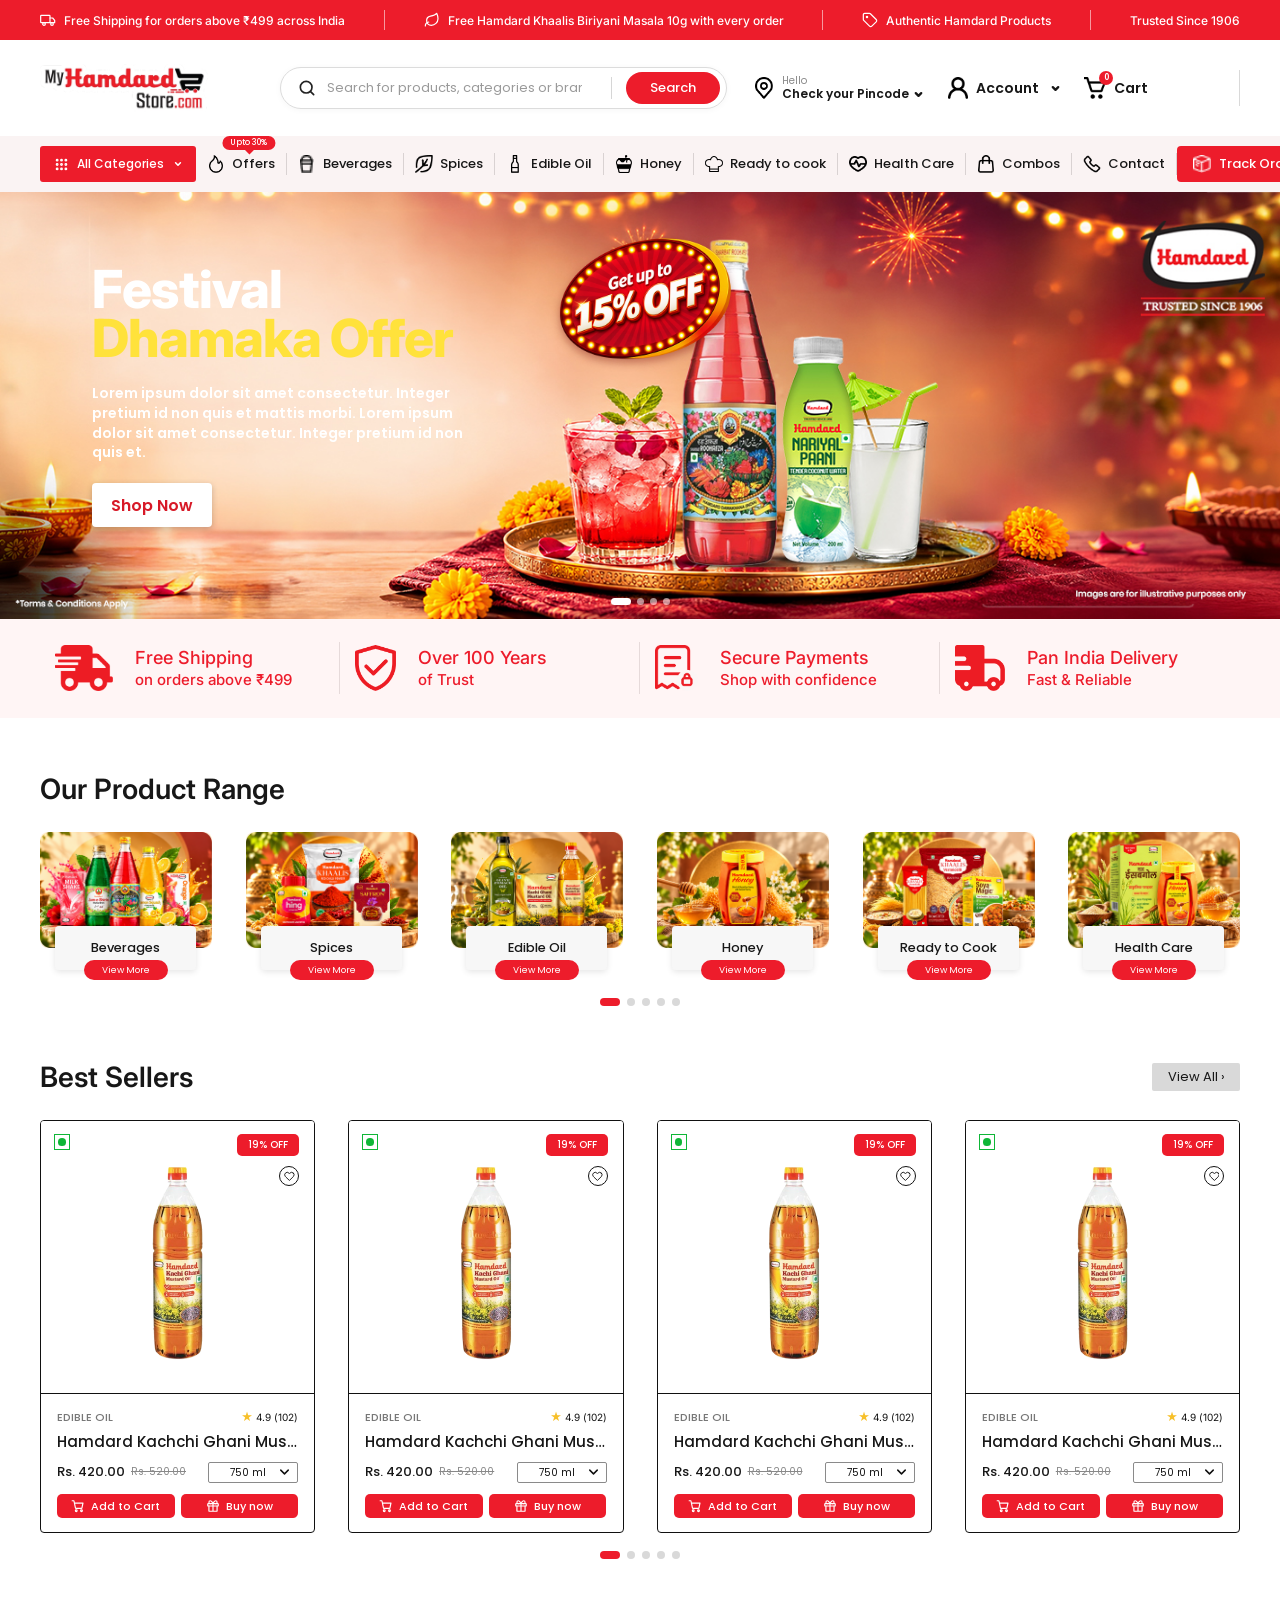
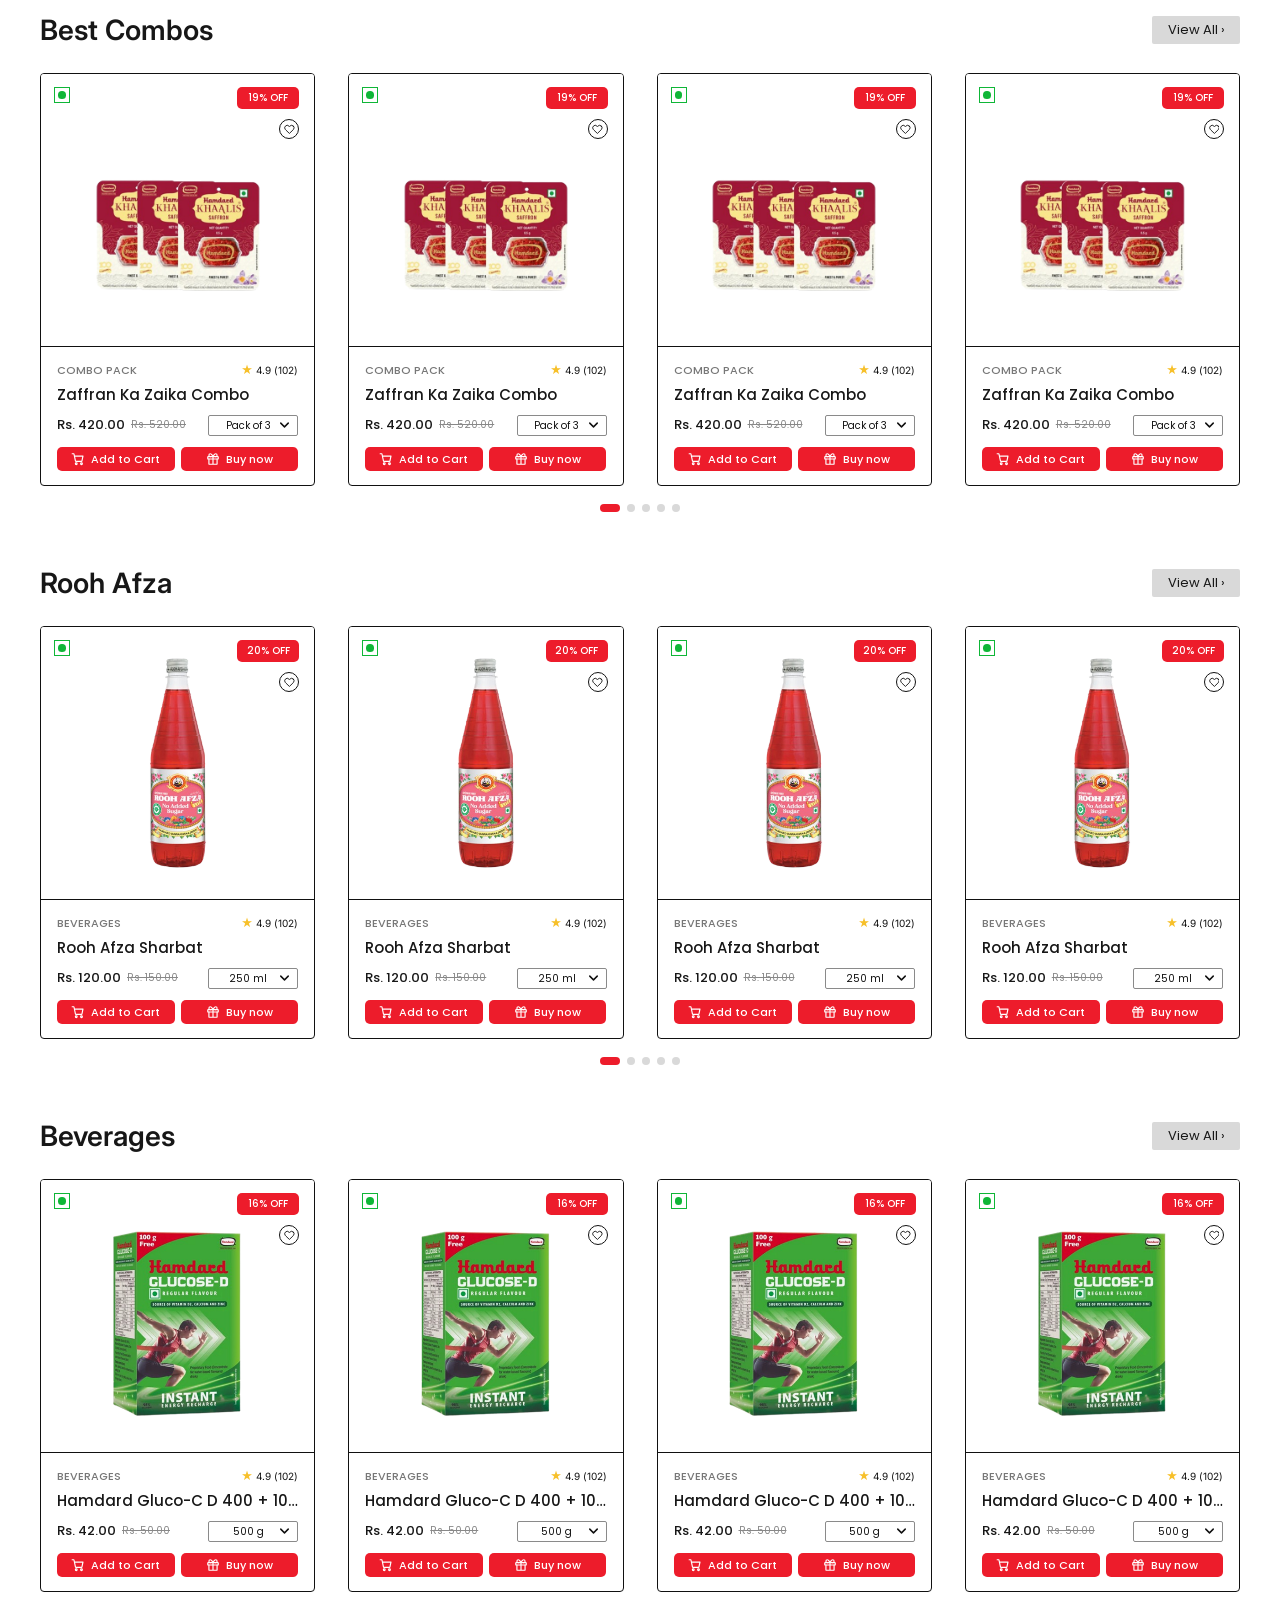
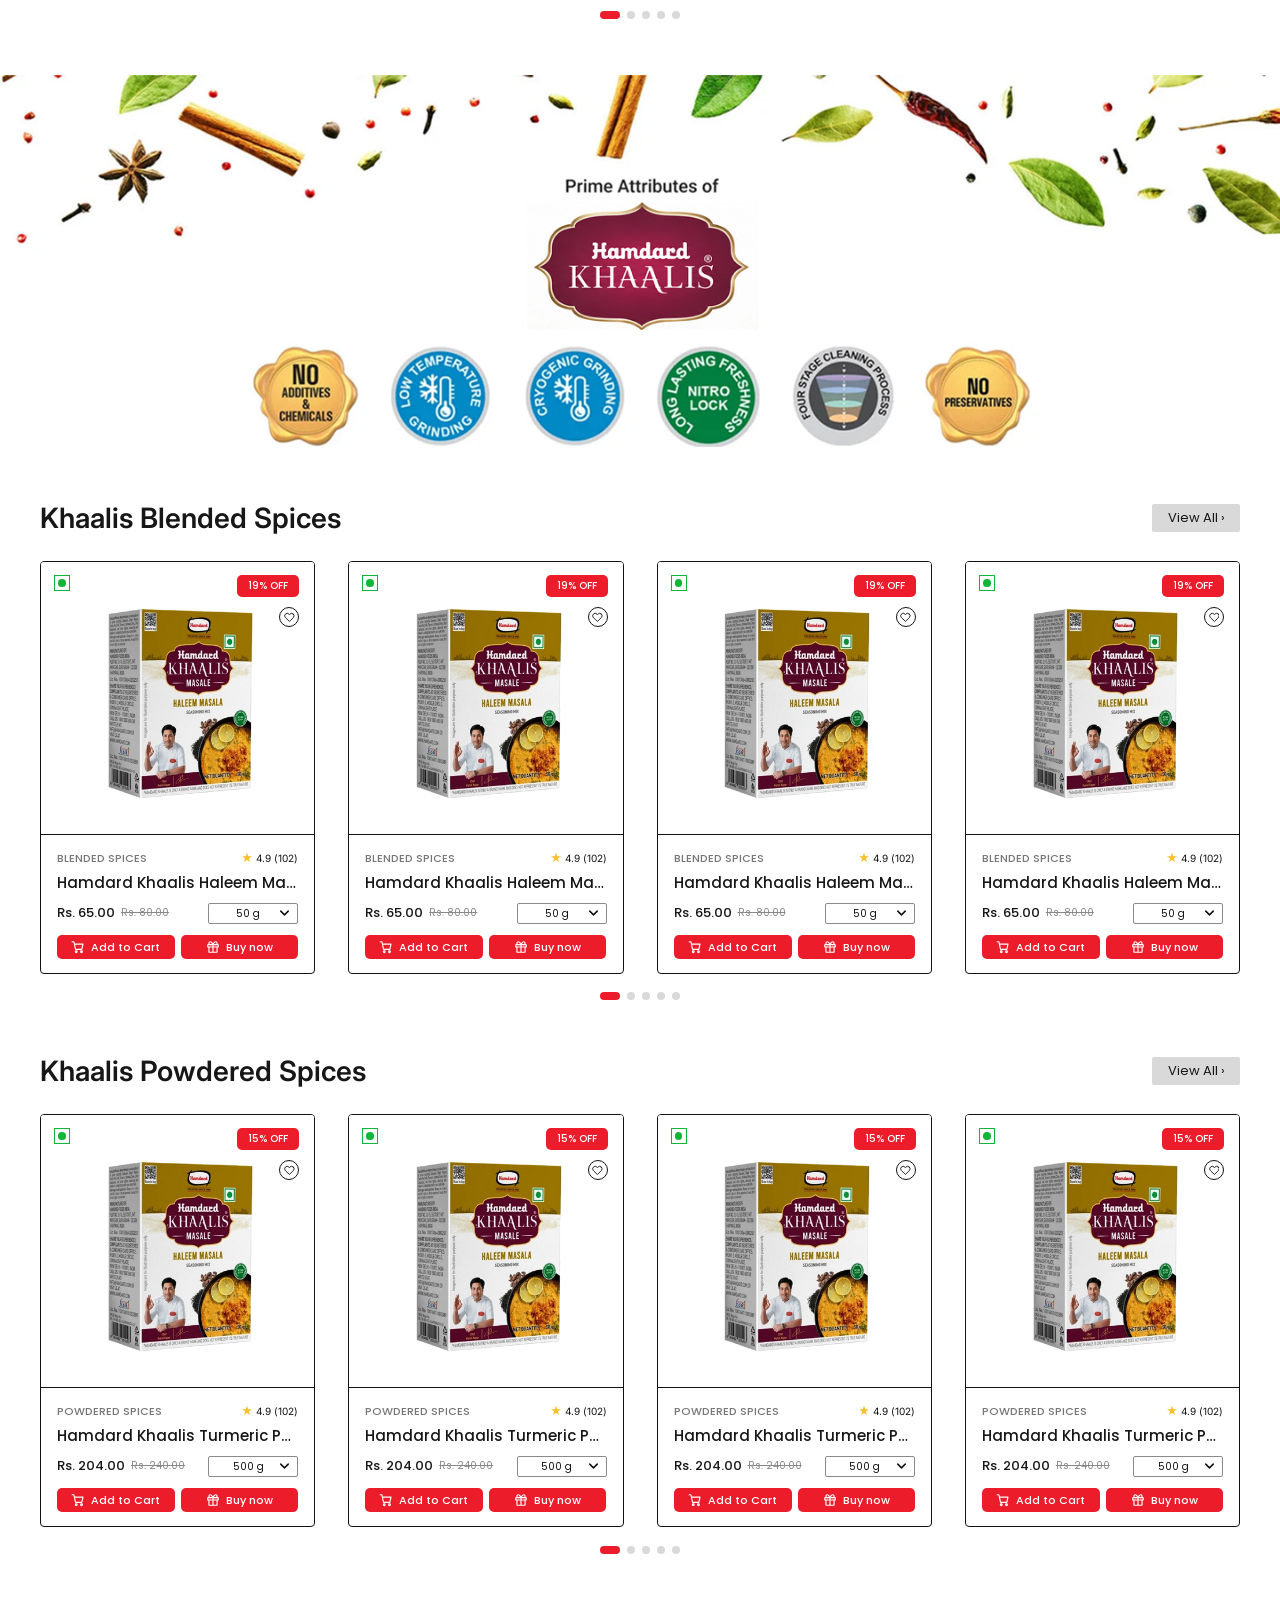
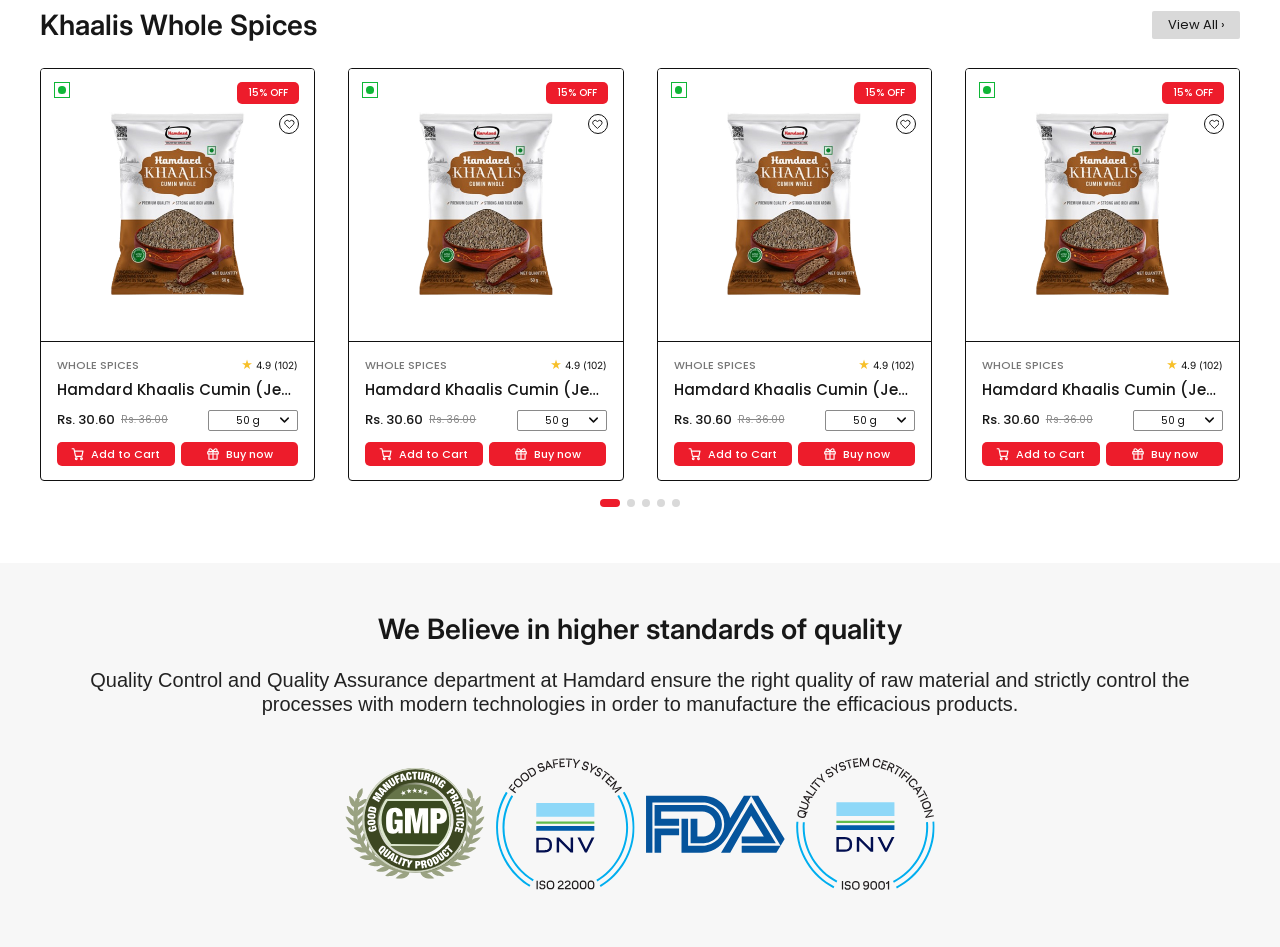
==== index.html @ a971bfd7 "changes updated" ====
<!DOCTYPE html>
<html lang="en">
<head>
  <meta charset="UTF-8">
  <meta name="viewport" content="width=device-width, initial-scale=1.0">
  <meta name="theme-color" content="#ed1c2b">
  <title>My Hamdard Store — Home</title>
  <link rel="preconnect" href="https://fonts.googleapis.com">
  <link rel="preconnect" href="https://fonts.gstatic.com" crossorigin>
  <link href="https://fonts.googleapis.com/css2?family=Inter:wght@400;500;600;700;800&family=Poppins:wght@400;500;600;700;800&display=swap" rel="stylesheet">
  <style>
    :root{--red:#ed1c2b;--deep-red:#c91522;--ink:#171717;--muted:#6d6d6d;--line:#e6e6e6;--soft:#fff5f5;--max:1440px}
    *{box-sizing:border-box}html{scroll-behavior:smooth}body{margin:0;color:var(--ink);font-family:Arial,Helvetica,sans-serif;background:#fff;font-size:14px}a{color:inherit;text-decoration:none}button,input{font:inherit}.announcement{background:var(--red);color:#fff}.announcement__inner{max-width:var(--max);margin:auto;display:flex;justify-content:space-between;align-items:center;gap:18px;padding:10px 24px;font-size:13px}.announcement__item{white-space:nowrap}.store-header{max-width:var(--max);margin:auto;padding:24px;display:grid;grid-template-columns:230px minmax(260px,1fr) auto auto auto auto;align-items:center;gap:22px}.brand{font-size:23px;font-weight:700;line-height:1.1;letter-spacing:-1px}.brand-image{display:block;width:220px;max-width:100%}.brand-image img{display:block;width:100%;height:auto;object-fit:contain}.search{display:flex;align-items:center;border:1px solid #ddd;border-radius:40px;padding:5px 6px 5px 16px;min-width:0;box-shadow:0 2px 10px #00000008}.search input{border:0;outline:0;min-width:0;flex:1;padding:10px;background:transparent}.search button,.track-order,.nav-all{background:var(--red);color:white;border:0;border-radius:28px;padding:12px 22px;font-weight:700;cursor:pointer}.header-link{white-space:nowrap;font-weight:600}.header-link small{display:block;font-weight:400;color:var(--muted);font-size:11px}.main-nav{display:flex;align-items:center;gap:0;padding:10px 20px;margin:0 20px 20px;background:#fff8f8;border-radius:14px;box-shadow:0 8px 24px #7e20200c;overflow-x:auto}.nav-all{border-radius:12px;white-space:nowrap;margin-right:14px}.nav-link{padding:12px 15px;white-space:nowrap;border-right:1px solid #e6dede;font-weight:600;display:flex;align-items:center;gap:9px}.nav-icon{width:24px;height:24px;object-fit:contain;flex:0 0 auto}.header-icon{width:24px;height:24px;object-fit:contain;vertical-align:middle;margin-right:5px}.header-location,.header-account,.header-cart{display:flex;align-items:center;gap:5px}.nav-link:hover{color:var(--red)}.track-order{margin-left:auto;border-radius:12px;white-space:nowrap}.hero{position:relative;max-width:var(--max);margin:0 auto;overflow:hidden}.hero-slide{display:none;position:relative}.hero-slide.active{display:block}.hero-slide img{display:block;width:100%;height:auto;aspect-ratio:3.1/1;object-fit:cover}.hero-slide.active .hero-background{display:block;width:100%;height:auto;aspect-ratio:3.1/1;object-fit:cover}.hero-copy{position:absolute;left:6.5%;top:8%;width:42%;z-index:2;color:#fff;text-shadow:0 1px 2px #8f170000}.hero-brand{display:block;width:54px!important;height:auto!important;aspect-ratio:auto!important;object-fit:contain!important;margin-bottom:8px}.hero-copy h1{font-size:clamp(24px,4.2vw,58px);line-height:.94;margin:0 0 10px;font-weight:800;letter-spacing:-1.2px}.hero-copy h1 span{color:#ffe23b}.hero-copy p{font-size:clamp(8px,1vw,14px);line-height:1.35;max-width:420px;margin:0 0 12px}.hero-shop-button{display:inline-block;background:#fff;color:#d71927;text-shadow:none;padding:8px 16px;border-radius:4px;font-weight:700;font-size:clamp(10px,1vw,14px)}.hero-slide .hero-offer-badge{position:absolute;z-index:3;left:39%;top:4%;width:17%;height:auto;aspect-ratio:auto;object-fit:contain;mix-blend-mode:normal;filter:drop-shadow(0 4px 4px #730b0b66)}.hero-dots{position:absolute;bottom:12px;left:0;right:0;display:flex;justify-content:center;gap:8px}.hero-dot{height:9px;width:9px;padding:0;border:1px solid white;border-radius:50%;background:#ffffff80;cursor:pointer}.hero-dot.active{background:#fff;width:25px;border-radius:10px}.benefits{max-width:var(--max);margin:0 auto 30px;padding:20px 24px;display:grid;grid-template-columns:repeat(4,1fr);background:#fff8f8}.benefit{display:flex;align-items:center;justify-content:center;gap:12px;padding:5px 15px;border-right:1px solid #e6dada;font-family: 'Inter', sans-serif;}.benefit:last-child{border:0}.benefit__icon{font-size:28px;color:var(--red)}.benefit strong{display:block;color:var(--red);font-size:15px}.benefit small{display:block;color:var(--red);margin-top:4px}.page-content{max-width:var(--max);padding:0 24px;margin:auto}.section-block{margin:30px 0}.section-heading{display:flex;justify-content:space-between;align-items:center;margin-bottom:15px}.section-heading h2{font-size:22px;margin:0}.view-all{background:#f1f1f1;padding:7px 12px;border-radius:3px;font-size:12px}.category-grid{display:grid;grid-template-columns:repeat(6,minmax(0,1fr));gap:18px}.category-card{text-align:center;position:relative;border-radius:10px;padding-bottom:10px}.category-card__image{display:flex;align-items:center;justify-content:center;min-height:125px;border-radius:10px;background:#fff0d9;overflow:hidden}.category-card__image img{width:100%;height:125px;object-fit:cover}.category-card strong{display:block;position:relative;margin:-12px auto 0;background:#F7F7F7;padding:9px 8px 5px;border-radius:7px;width:85%;font-size:13px;box-shadow:0 2px 8px #0000000c}.category-card small{display:inline-block;color:white;background:var(--red);border-radius:10px;padding:4px 12px;font-size:10px;margin-top:5px}.product-grid{display:grid;grid-template-columns:repeat(4,minmax(0,1fr));gap:18px}.product-card{border:1px solid #bcbcbc;border-radius:5px;overflow:hidden;background:#fff;min-width:0}.product-card__visual{height:205px;display:flex;align-items:center;justify-content:center;position:relative;background:#fff;overflow:hidden}.product-card__visual.pink{background:#fff;}.product-card__visual.green{background:#fff}.product-card__visual.cream{background:#fff}.product-card__visual.orange{background:#fff;}.product-card__visual img{height:86%;width:82%;object-fit:contain;mix-blend-mode:multiply}.discount{position:absolute;right:8px;top:8px;background:var(--red);color:#fff;border-radius:3px;padding:5px 7px;font-size:11px;font-weight:bold}.wishlist{position:absolute;right:9px;bottom:9px;background:#fff;border-radius:50%;width:23px;height:23px;display:grid;place-items:center;color:var(--red)}.product-details{padding:10px}.product-type{font-size:10px;color:#777;text-transform:uppercase;margin:0 0 6px}.product-title{font-size:13px;font-weight:700;line-height:1.4;min-height:34px;margin:0}.rating{font-size:11px;color:#e8a300;margin:6px 0}.price{display:flex;align-items:center;gap:7px;margin:8px 0;font-size:13px}.price strong{font-size:15px}.price del{color:#888;font-size:11px}.product-actions{display:grid;grid-template-columns:1fr 1fr;gap:5px}.product-actions button{border:0;background:var(--red);color:#fff;border-radius:4px;padding:9px 4px;font-size:11px;font-weight:bold;cursor:pointer}.product-actions button:hover{background:var(--deep-red)}.quality{background:#f7f7f7;text-align:center;padding:45px 24px;margin:0 calc((var(--max) - 100vw)/2)}.quality h2{font-size:23px;margin:0 0 12px}.quality p{max-width:850px;margin:0 auto 25px;line-height:1.6;color:#555}.quality-marks{display:flex;justify-content:center;align-items:center;gap:20px;flex-wrap:wrap}.attributes{padding:0;margin:28px calc(50% - 50vw);position:relative;overflow:hidden;background:#fff}.attributes__banner{display:block;width:100%;height:auto;max-height:300px;object-fit:contain}
    /* ===== Figma-match overrides ===== */
    body{font-family:'Poppins',Arial,Helvetica,sans-serif}
    button,input,select{font-family:inherit}
    .announcement__inner{justify-content:space-around;padding:9px clamp(12px,2vw,28px);font-size:clamp(10px,.86vw,13px);gap:12px}
    .announcement__item{font-weight:500}
    .store-header{padding:clamp(10px,1.1vw,18px) clamp(12px,1.6vw,24px);grid-template-columns:clamp(150px,15vw,220px) minmax(160px,1fr) auto auto auto auto;gap:clamp(8px,1.4vw,22px)}
    .brand-image{width:100%}
    .search{padding:4px 5px 4px clamp(10px,1vw,16px)}
    .search input{padding:clamp(6px,.7vw,10px);font-size:clamp(11px,.9vw,14px)}
    .search button{padding:clamp(8px,.8vw,12px) clamp(14px,1.4vw,24px);font-size:clamp(11px,.9vw,14px)}
    .header-link{font-size:clamp(11px,.92vw,14px)}
    .header-link small{font-size:clamp(9px,.75vw,11px)}
    .header-icon{width:clamp(18px,1.6vw,24px);height:clamp(18px,1.6vw,24px)}
    .main-nav{overflow:visible;max-width:calc(var(--max) - 40px);margin:0 auto 18px;padding:clamp(6px,.7vw,10px) clamp(8px,1vw,14px);gap:0;justify-content:space-between}
    .nav-all{padding:clamp(8px,.9vw,13px) clamp(10px,1.3vw,22px);font-size:clamp(11px,.92vw,14px);margin-right:clamp(4px,.8vw,14px);flex:0 0 auto}
    .nav-link{position:relative;flex:0 1 auto;padding:clamp(6px,.8vw,12px) clamp(5px,.75vw,14px);gap:clamp(4px,.5vw,9px);font-size:clamp(11px,.92vw,14px)}
    .nav-link:last-of-type{border-right:0}
    .nav-icon{width:clamp(16px,1.5vw,24px);height:clamp(16px,1.5vw,24px)}
    .nav-badge{position:absolute;left:50%;top:-8px;transform:translateX(-35%);background:var(--red);color:#fff;font-size:10px;font-weight:500;line-height:1;padding:5px 9px;border-radius:12px;white-space:nowrap}
    .nav-badge:after{content:"";position:absolute;left:50%;bottom:-3px;width:7px;height:7px;background:var(--red);transform:translateX(-50%) rotate(45deg)}
    .track-order{padding:clamp(8px,.9vw,13px) clamp(10px,1.3vw,22px);font-size:clamp(11px,.92vw,14px);margin-left:clamp(4px,.8vw,14px);flex:0 0 auto}
    /* product cards */
    .product-grid{gap:clamp(12px,1.4vw,22px)}
    .product-card{border:2px solid #111;border-radius:16px;background:#fff}
    .product-card__visual{height:auto;aspect-ratio:1.2/1;border-bottom:1.5px solid #111}
    .product-card__visual img{height:82%;width:82%}
    .veg-badge{position:absolute;left:clamp(8px,.9vw,14px);top:clamp(8px,.9vw,14px);width:clamp(18px,1.6vw,24px);height:clamp(18px,1.6vw,24px);background:#fff;border:2px solid #0fb637;display:grid;place-items:center;z-index:2}
    .veg-badge:after{content:"";width:55%;height:55%;border-radius:50%;background:#0fb637}
    .discount{right:clamp(8px,.9vw,14px);top:clamp(8px,.9vw,14px);border-radius:8px;padding:clamp(5px,.55vw,8px) clamp(8px,.9vw,14px);font-size:clamp(10px,.85vw,14px);font-weight:500;z-index:2;background:#ed1c2b}
    .wishlist{right:clamp(8px,.9vw,14px);top:calc(clamp(8px,.9vw,14px) + clamp(30px,2.6vw,40px));bottom:auto;width:clamp(26px,2.3vw,34px);height:clamp(26px,2.3vw,34px);background:#f6eeee;color:#111;z-index:2}
    .wishlist svg{width:55%;height:55%;fill:none;stroke:#111;stroke-width:2;stroke-linecap:round;stroke-linejoin:round}
    .product-details{padding:clamp(10px,1vw,16px)}
    .product-meta{display:flex;justify-content:space-between;align-items:center;gap:6px}
    .product-type{font-size:clamp(10px,.85vw,14px);font-weight:500;color:#777;margin:0}
    .rating{margin:0;font-size:clamp(10px,.85vw,13px);color:#111;white-space:nowrap}
    .rating .star{color:#f7c02a;font-size:1.15em}
    .product-title{font-size:clamp(13px,1.2vw,18px);font-weight:500;line-height:1.3;min-height:0;margin:clamp(4px,.5vw,8px) 0 clamp(8px,.9vw,14px)}
    .price-row{display:flex;align-items:center;justify-content:space-between;gap:clamp(6px,.7vw,10px)}
    .price{margin:0;gap:6px;flex-wrap:wrap}
    .price strong{font-size:clamp(13px,1.15vw,17px);font-weight:500}
    .price del{font-size:clamp(9px,.8vw,12px)}
    .size-select{appearance:none;-webkit-appearance:none;flex:0 1 46%;min-width:0;border:2px solid #a5a5a5;border-radius:8px;background:#fff url("data:image/svg+xml,%3Csvg xmlns='http://www.w3.org/2000/svg' width='12' height='8' viewBox='0 0 12 8'%3E%3Cpath d='M1 1.5l5 5 5-5' fill='none' stroke='%23111' stroke-width='2' stroke-linecap='round' stroke-linejoin='round'/%3E%3C/svg%3E") no-repeat right 10px center;padding:clamp(5px,.55vw,8px) 26px clamp(5px,.55vw,8px) clamp(8px,.8vw,12px);font-size:clamp(10px,.9vw,14px);color:#111;cursor:pointer;text-align:center}
    .product-actions{gap:clamp(6px,.7vw,10px);margin-top:clamp(10px,1vw,14px)}
    .product-actions button{display:flex;align-items:center;justify-content:center;gap:6px;border-radius:10px;padding:clamp(8px,.85vw,12px) 4px;font-size:clamp(10px,.9vw,14px);font-weight:500}
    .product-actions svg{width:clamp(12px,1vw,16px);height:clamp(12px,1vw,16px);fill:none;stroke:#fff;stroke-width:2;stroke-linecap:round;stroke-linejoin:round;flex:0 0 auto;pointer-events:none}
    @media(max-width:900px){.main-nav{overflow-x:auto;justify-content:flex-start}.nav-link{flex:0 0 auto}.nav-badge{display:none}}
    @media(max-width:1100px){.brand-image{width:170px}.store-header{grid-template-columns:180px minmax(200px,1fr) auto auto;gap:14px}.header-location{display:none}.main-nav{margin:0 12px 14px}.nav-link{padding:10px}.category-grid{grid-template-columns:repeat(3,minmax(0,1fr))}.product-grid{gap:12px}.product-card__visual{height:170px}}
    @media(max-width:700px){.hero-copy{left:6%;top:7%;width:43%}.hero-brand{width:30px!important;margin-bottom:3px}.hero-copy h1{font-size:clamp(16px,4.3vw,30px);margin-bottom:4px}.hero-copy p{font-size:6px;margin-bottom:5px;max-width:95%}.hero-shop-button{font-size:7px;padding:4px 7px}.hero-slide .hero-offer-badge{left:39%;top:3%;width:19%}body{font-size:13px}.announcement__inner{padding:8px 12px;overflow:auto;justify-content:flex-start;gap:20px;font-size:11px}.store-header{padding:15px 12px;grid-template-columns:1fr auto;gap:12px}.search{grid-column:1/-1;grid-row:2}.search input{padding:8px}.search button{padding:10px 16px}.header-link{font-size:12px}.main-nav{margin:0 8px 12px;padding:8px;gap:4px}.nav-all{padding:11px 14px}.nav-link{padding:10px;font-size:12px}.track-order{padding:11px 14px}.hero-slide img{aspect-ratio:1.5/1;object-fit:cover}.benefits{grid-template-columns:repeat(2,1fr);padding:10px 6px;margin-bottom:22px}.benefit{justify-content:flex-start;padding:12px 8px;border-right:0;border-bottom:1px solid #eadede;gap:8px}.benefit:nth-child(odd){border-right:1px solid #eadede}.benefit:nth-last-child(-n+2){border-bottom:0}.benefit__icon{font-size:23px}.benefit strong{font-size:12px}.benefit small{font-size:10px}.page-content{padding:0 12px}.section-block{margin:23px 0}.section-heading h2{font-size:18px}.category-grid{grid-template-columns:repeat(3,minmax(0,1fr));gap:9px}.category-card__image,.category-card__image img{min-height:90px;height:90px}.category-card strong{font-size:11px}.category-card small{font-size:9px;padding:4px 8px}.product-grid{grid-template-columns:repeat(2,minmax(0,1fr));gap:10px}.product-card__visual{height:150px}.product-details{padding:8px}.product-title{font-size:12px}.price strong{font-size:13px}.product-actions button{font-size:10px;padding:8px 2px}.quality{margin:0 -12px;padding:35px 14px}.quality h2{font-size:19px}}

    /* ===== Pixel-match to Figma (1440 frame) — desktop only ===== */
    @media(min-width:1101px){
      html,body{overflow-x:hidden}
      .page-content{width:min(1200px,calc(100% - 48px));max-width:none;padding:0;margin:0 auto}
      .hero{max-width:none;width:100%}
      .hero-slide img,.hero-slide.active .hero-background{aspect-ratio:3/1}
      .hero-copy{left:7.15%;top:17%;width:46%}
      .hero-brand{width:82px!important;margin-bottom:34px}
      .hero-copy h1{font-size:4.1vw;line-height:.95;letter-spacing:-1px;margin:0 0 20px}
      .hero-copy p{font-size:1.1vw;font-weight:500;line-height:1.25;max-width:38vw;margin:0 0 20px}
      .hero-shop-button{font-size:1.25vw;font-weight:600;padding:.75vw 1.5vw;border-radius:4px;box-shadow:0 2px 6px #0003}
      .hero-slide .hero-offer-badge{left:42.1%;top:9%;width:15.9%}
      .benefits{max-width:none;width:100%;margin:0;padding:0 max(24px,calc((100% - 1200px)/2));height:99px;align-items:center;background:#fff5f5}
      .benefit{justify-content:flex-start;padding:0 0 0 15px;height:52px;gap:20px}
      .benefit__icon{font-size:36px}
      .benefit strong{font-size:18px;font-weight:500}
      .benefit small{font-size:15px;color:var(--red);font-weight:500;margin-top:2px}
      .section-heading{height:30px}
      .section-heading h2{font-size:28px;font-weight:600;line-height:1}
      .view-all{width:88px;height:28px;display:flex;align-items:center;justify-content:center;background:#d9d9d9;border-radius:2px;font-size:13px;font-weight:400;padding:0}
      .category-grid{gap:34px;grid-template-columns:repeat(6,minmax(0,1fr))}
      .category-card{padding-bottom:0}
      .category-card__image{min-height:0;height:116px;border-radius:8px}
      .category-card__image img{height:116px}
      .category-card strong{margin:-22px auto 0;width:82%;height:44px;display:flex;align-items:center;justify-content:center;padding:0;font-size:14px;font-weight:500;border-radius:4px;box-shadow:0 2px 6px #0000001a}
      .category-card small{display:block;width:84px;margin:-10px auto 0;padding:4px 0;font-size:9px;line-height:12px;border-radius:10px;position:relative}
      .product-grid{gap:33px}
      .product-card{border:1px solid #111;border-radius:4px}
      .product-card__visual{height:auto;aspect-ratio:223/223;border-bottom:1px solid #111}
      .product-card__visual img{height:85%;width:85%}
      .veg-badge{left:13px;top:13px;width:16px;height:16px;border-width:1.5px}
      .discount{right:15px;top:13px;border-radius:5px;padding:0;width:62px;height:22px;display:flex;align-items:center;justify-content:center;font-size:10px;font-weight:500}
      .wishlist{right:15px;top:45px;width:20px;height:20px;background:#fff;border:1px solid #111}
      .wishlist svg{width:60%;height:60%}
      .product-details{padding:14px 16px 14px}
      .product-meta{height:18px}
      .product-type{font-size:11px;line-height:18px}
      .rating{font-size:10px;line-height:18px}
      .product-title{font-size:15px;line-height:22px;font-weight:500;margin:5px 0 5px;white-space:nowrap;overflow:hidden;text-overflow:ellipsis}
      .price-row{height:28px;gap:8px}
      .price strong{font-size:13px;font-weight:500}
      .price del{font-size:10px}
      .price{flex-wrap:nowrap;gap:6px;min-width:0}
      .size-select{flex:0 0 90px;width:90px;/*height:28px;*/border:1px solid #8a8a8a;border-radius:2px;padding:2px 20px 2px 10px;font-size:10px;background-position:right 8px center;background-size:9px}
      .product-actions{gap:6px;margin-top:12px}
      .product-actions button{ padding:5px 15px;border-radius:5px;font-size:11px;font-weight:500;gap:6px}
      .product-actions svg{width:14px;height:14px}
      .attributes{margin-left:calc(50% - 50vw);margin-right:calc(50% - 50vw);margin-bottom:0}
      .attributes__banner{max-height:none;width:100%;height:auto}
      .quality{margin-left:calc(50% - 50vw);margin-right:calc(50% - 50vw);margin-bottom:0;padding:50px 24px 53px;background:#f7f7f7}
      .quality h2{font-size:28px;font-weight:600;margin:0 0 22px;line-height:1.2}
      .quality p{font-family:Arial,Helvetica,sans-serif;font-size:20px;line-height:24px;color:#222;max-width:1120px;margin:0 auto 38px}
    }

    .benefit__icon{display:flex;align-items:center;justify-content:center;flex:0 0 auto}
    .benefit__icon img{display:block;height:34px;width:auto;object-fit:contain}
    @media(min-width:1101px){.benefit__icon img{height:46px}.benefit{gap:22px}}
    @media(max-width:700px){.benefit__icon img{height:26px}}

    .quality-marks{gap:8px;flex-wrap:nowrap}
    .cert-icon{display:block;height:80px;width:auto;flex:0 1 auto;min-width:0;object-fit:contain}
    @media(min-width:1101px){.quality-marks{gap:10px}.cert-icon{height:140px}}
    @media(max-width:700px){.quality-marks{flex-wrap:wrap;gap:10px}.cert-icon{height:70px}}

    /* ===== sliders ===== */
    .product-grid{--per:4;--gap:33px}
    .category-grid{--per:6;--gap:34px}
    .slider-viewport{overflow:hidden;padding:8px 2px;margin:-8px -2px}
    .slider-viewport>.product-grid,.slider-viewport>.category-grid{display:flex;gap:var(--gap);transition:transform .6s ease;will-change:transform;transform:translateX(calc(-1 * var(--i,0) * (100% + var(--gap)) / var(--per)))}
    .slider-viewport>.product-grid>*,.slider-viewport>.category-grid>*{flex:0 0 calc((100% - (var(--per) - 1) * var(--gap)) / var(--per));min-width:0}
    .slider-dots{display:flex;justify-content:center;align-items:center;gap:14px;margin-top:18px}
    .slider-dot{width:12px;height:12px;padding:0;border:0;border-radius:50%;background:#d9d9d9;cursor:pointer;transition:background .25s}
    .slider-dot.active{background:#ed1c2b}
    @media(max-width:1100px){.product-grid{--gap:12px}.category-grid{--per:3;--gap:18px}}
    @media(max-width:700px){.product-grid{--per:2;--gap:10px}.category-grid{--per:3;--gap:9px}.slider-dots{margin-top:12px}}

    /* ===== hero sliding carousel ===== */
    .hero-track{display:flex;will-change:transform}
    .hero-track>.hero-slide{display:block;flex:0 0 100%;min-width:0}
    .hero-dots{z-index:5}

    /* ===== slider wrappers ===== */
    .slider-wrap{position:relative}
    .slider-arrow{display:none}
    .menu-toggle{display:none}
    .hero-slide .hero-mobile-bg,.hero-slide .hero-mobile-products,.hero-slide .hero-mobile-badge{display:none}

    /* ===== MOBILE (Figma match) ===== */
    @media(max-width:700px){
      body{font-size:13px}
      .announcement__inner{justify-content:center;padding:7px 10px;overflow:visible;font-size:11px;gap:0}
      .announcement__item:not(:first-child){display:none}
      .store-header{display:grid;grid-template-columns:24px 1fr auto auto auto;align-items:center;column-gap:12px;row-gap:8px;padding:10px 14px 10px;max-width:none}
      .menu-toggle{display:flex;flex-direction:column;justify-content:center;gap:4px;width:24px;height:28px;padding:0;border:0;background:none;cursor:pointer}
      .menu-toggle span{display:block;width:20px;height:2px;border-radius:2px;background:#171717}
      .brand-image{width:128px;grid-column:2;grid-row:1}
      .header-link{font-size:9px;font-weight:500;line-height:1.1;color:#171717}
      .header-location,.header-account,.header-cart{display:flex;flex-direction:column;align-items:center;gap:2px;margin:0;position:relative}
      .header-location{grid-column:3;grid-row:1}.header-account{grid-column:4;grid-row:1}.header-cart{grid-column:5;grid-row:1}
      .header-icon{width:20px;height:20px;margin:0}
      .header-location .loc-text{font-size:0}.header-location small{display:none}
      .header-location .loc-text:after{content:"Pincode";font-size:9px;font-weight:500}
      #cart-count{position:absolute;top:-4px;right:-5px;min-width:12px;height:12px;border-radius:50%;background:var(--red);color:#fff;font-size:8px;line-height:12px;text-align:center}
      .search{grid-column:1/-1;grid-row:2;height:38px;padding:3px 2px 4px 12px;box-shadow:none}
      .search input{padding:4px;font-size:11px}
      .search button{padding:8px 18px;font-size:11px;border-radius:18px;font-weight: 500;}
      .main-nav{display:none;margin:0;border-radius:0;box-shadow:none;background:#f7f7f7;padding:6px 16px 12px;overflow:visible}
      .main-nav.open{display:flex;flex-direction:column;align-items:stretch}
      .main-nav .nav-all{display:none}
      .main-nav .nav-link{border-right:0;border-bottom:1px solid #e8e8e8;padding:12px 2px;font-size:14px;height:auto}
      .main-nav .nav-badge{display:none}
      .main-nav .track-order{margin:10px 0 0;justify-content:center;text-align:center;border-radius:6px;font-size:14px;padding:12px}
      .hero{width:100%;max-width:none}
      .hero-track>.hero-slide{position:relative}
      .hero-slide.active .hero-background,.hero-slide .hero-offer-badge{display:none}
      .hero-slide .hero-mobile-bg{display:block;width:100%;height:auto;aspect-ratio:auto;object-fit:cover}
      .hero-slide .hero-mobile-products{display:block;position:absolute;left:15.5%;top:57.5%;width:69%;height:auto;aspect-ratio:auto;object-fit:contain;z-index:2}
      .hero-slide .hero-mobile-badge{display:block;position:absolute;left:34%;top:32.5%;width:32%;height:auto;aspect-ratio:auto;object-fit:contain;z-index:4;filter:drop-shadow(0 3px 3px #730b0b55)}
      .hero-copy{left:0;top:0;width:100%;height:100%;text-shadow:none}
      .hero-copy .hero-brand{position:absolute;left:50%;top:3.5%;transform:translateX(-50%);width:58px!important;margin:0}
      .hero-copy h1{position:absolute;left:0;top:9%;width:100%;margin:0;text-align:center;font-size:8vw;line-height:1;letter-spacing:-.5px}
      /* .hero-copy h1 br{display:none} */
      .hero-copy p{position:absolute;padding:0 10px;top:23%;width:100%;margin:0;text-align:center;font-size:10px;line-height:1.35;max-width:none}
      .hero-shop-button{position:absolute;left:50%;top:86%;transform:translateX(-50%);font-size:13px;padding:9px 26px;white-space:nowrap}
      .hero-dots{bottom:8px}
      .benefits{display:grid;grid-template-columns:1fr 1fr;padding:8px 6vw;margin:0;height:auto;background:#fff5f5}
      .benefit{justify-content:flex-start;gap:8px;padding:10px 6px}
      .benefit__icon img{height:26px}
      .benefit strong{font-size:12.5px;font-weight:500}
      .benefit small{font-size:10px;margin-top:1px}
      .page-content{width:auto;max-width:none;padding:0 6vw;margin:0 auto}
      .section-heading{height:24px}
      .section-heading h2{font-size:18px;font-weight:600}
      .view-all{width:66px;height:22px;display:flex;align-items:center;justify-content:center;padding:0;font-size:10px;background:#d9d9d9;border-radius:2px}
      .category-grid{--per:2.5;--gap:17px}
      .slider-viewport.is-cat,.slider-viewport.is-prod{margin-right:-6vw}
      .slider-dots{gap:6px;margin-top:12px}
      .slider-dot{width:6px;height:6px}
      .dots-prod{display:none}
      .slider-arrow{display:flex;align-items:center;justify-content:center;position:absolute;width:14px;height:30px;top:calc(26.4vw - 7.6px);padding:0;border:0;border-radius:0;background:#000;color:#fff;z-index:4;cursor:pointer}
      .slider-arrow.prev{left:0}.slider-arrow.next{right:-4vw}
      .category-card__image{min-height:0;height:auto;aspect-ratio:1.5;border-radius:8px}
      .category-card__image img{width:100%;height:100%;min-height:0}
      .category-card strong{margin:-17px auto 0;width:84%;height:36px;display:flex;align-items:center;justify-content:center;padding:0;font-size:13px;font-weight:500;border-radius:4px}
      .category-card small{display:block;width:60px;margin:-8px auto 0;padding:3px 0;font-size:8px;line-height:10px;border-radius:8px;position:relative}
      .product-grid{--per:1.97;--gap:5.6vw}
      .product-card{border:1px solid #111;border-radius:4px}
      .product-card__visual{height:auto;aspect-ratio:223/223;border-bottom:1px solid #111}
      .product-card__visual img{height:85%;width:85%}
      .veg-badge{left:8px;top:8px;width:12px;height:12px;border-width:1.5px}
      .discount{right:8px;top:8px;width:44px;height:16px;padding:0;display:flex;align-items:center;justify-content:center;font-size:8.5px;border-radius:2px}
      .wishlist{right:8px;top:29px;width:16px;height:16px;background:#fff;border:1px solid #111}
      .product-details{padding:10px 10px 11px}
      .product-meta{height:14px}
      .product-type{font-size:9px;line-height:14px}
      .rating{font-size:9px;line-height:14px}
      .product-title{font-size:12.5px;line-height:17px;margin:5px 0 8px;white-space:nowrap;overflow:hidden;text-overflow:ellipsis}
      .price-row{height:20px;gap:4px}
      .price{gap:3px;flex-wrap:nowrap;min-width:0}
      .price strong{font-size:11.5px}
      .price del{font-size:8px}
      .size-select{flex:0 1 58px;width:58px;min-width:0;height:20px;font-size:9px;padding:0 12px 0 4px;border:1px solid #8a8a8a;border-radius:2px;background-size:6px;background-position:right 5px center}
      .product-actions{gap:4px;margin-top:9px}
      .product-actions button{height:26px;padding:0;font-size:9.5px;border-radius:3px;gap:3px}
      .product-actions svg{width:10px;height:10px}
      .attributes{margin-left:calc(50% - 50vw);margin-right:calc(50% - 50vw);margin-bottom:0;padding:0}
      .attributes__banner{width:100%;height:auto;max-height:none}
      .quality{margin-left:calc(50% - 50vw);margin-right:calc(50% - 50vw);margin-bottom:0;padding:30px 16px 32px}
      .quality h2{font-size:17px;margin:0 0 12px}
      .quality p{font-size:11px;line-height:1.45;margin:0 auto 18px;max-width:none}
      .quality-marks{flex-wrap:nowrap;gap:4px}
      .cert-icon{height:66px;min-width:0}
    }

    .slider-arrow svg{width:10px;height:10px;fill:none;stroke:#fff;stroke-width:3;stroke-linecap:round;stroke-linejoin:round;pointer-events:none}

    /* ===== Hamdard logo (header right) ===== */
    .trust-logo{display:block;width:97px;height:auto;flex:0 0 97px}
    @media(max-width:1100px){.trust-logo{display:none}}

    /* ===== DESKTOP dots: active = bigger red, others smaller grey ===== */
    @media(min-width:701px){
      .slider-dots{gap:7px}
      .slider-dot{width:8px;height:6px;transition:width .25s,height .25s,background .25s}
      .slider-dot.active{width:11px;height:11px;background:#ed1c2b}
    }

    /* =====================================================================
       FIGMA v3 — header / announcement / nav (1440 frame)
       ===================================================================== */
    .announcement__item{display:inline-flex;align-items:center;gap:8px}
    .announcement__item svg{width:16px;height:16px;fill:none;stroke:#fff;stroke-width:1.8;stroke-linecap:round;stroke-linejoin:round;flex:0 0 auto}
    .announcement__sep{width:1px;height:20px;background:rgba(255,255,255,.55);flex:0 0 1px}
    .search-icon{width:20px;height:20px;flex:0 0 auto;fill:none;stroke:#222;stroke-width:2;stroke-linecap:round}
    .search-sep{width:1px;height:22px;background:#d6d6d6;margin:0 14px 0 6px;flex:0 0 1px}
    .chev{width:9px;height:9px;fill:none;stroke:currentColor;stroke-width:2.6;stroke-linecap:round;stroke-linejoin:round;margin-left:5px;vertical-align:middle;flex:0 0 auto}
    .cart-icon-wrap{position:relative;display:inline-flex}
    .header-divider{width:1px;height:36px;background:#d9d9d9;flex:0 0 1px}
    .nav-all,.track-order{display:flex;align-items:center}
    .nav-all svg{width:15px;height:15px;fill:none;stroke:#fff;stroke-width:2;stroke-linecap:round;stroke-linejoin:round;flex:0 0 auto}
    .nav-all .chev{width:8px;height:8px;margin-left:2px}
    .track-order .nav-icon{filter:brightness(0) invert(1)}

    @media(min-width:1101px){
      /* announcement strip — Inter */
      .announcement__inner{width:min(1200px,calc(100% - 48px));max-width:none;height:40px;margin:0 auto;padding:0;justify-content:space-between;gap:0;font-size:12px}
      .announcement__item{font-weight:500}
      /* header row */
      .store-header{display:flex;align-items:center;width:min(1200px,calc(100% - 48px));max-width:none;height:96px;margin:0 auto;padding:0;gap:0}
      .brand-image{width:168px;flex:0 0 168px}
      .search{flex:0 1 447px;width:447px;min-width:300px;height:42px;margin-left:72px;padding:0 6px 0 16px;border:1px solid #dcdcdc;border-radius:40px;box-shadow:0 1px 6px #0000000a}
      .search input{padding:0 10px;font-size:13px;color:#222}
      .search input::placeholder{color:#9a9a9a}
      .search button{height:32px;padding:0 24px;font-size:13px;font-weight:500;border-radius:20px}
      .header-link{font-size:14px;font-weight:600;color:#171717}
      .header-icon{width:22px;height:22px;margin:0}
      .header-location{margin-left:26px;gap:7px}
      .header-location .loc-text{display:block;font-size:12px;font-weight:600;line-height:1.25}
      .header-location small{display:block;font-size:10px;font-weight:400;color:#8a8a8a;line-height:1.1}
      .header-account{margin-left:24px;gap:7px}
      .header-cart{margin-left:24px;margin-right:24px;gap:8px}
      #cart-count{position:absolute;top:-6px;right:-7px;min-width:14px;height:14px;padding:0 3px;border-radius:7px;background:var(--red);color:#fff;font-size:8px;font-weight:600;line-height:14px;text-align:center}
      .header-divider{margin-left:auto}
      .trust-logo{margin-left:30px}
      /* nav bar */
      .main-nav{display:flex;align-items:center;justify-content:space-between;max-width:none;height:56px;margin:0;border-radius:0;box-shadow:none;background:#faf3f3;padding:0 max(24px,calc((100% - 1200px)/2));overflow:visible}
      .nav-all{height:36px;padding:0 14px;gap:8px;font-size:12px;font-weight:500;border-radius:3px;margin-right:0}
      .nav-link{height:22px;padding:0 11px;gap:7px;font-size:13px;font-weight:500;border-right:1px solid #d9d2d2;align-items:center}
      .nav-link:last-of-type{border-right:1px solid #d9d2d2}
      .nav-icon{width:18px;height:18px}
      .nav-badge{top:-17px;font-size:8px;padding:3px 8px}
      .track-order{height:36px;padding:0 16px;gap:8px;font-size:13px;font-weight:500;border-radius:4px;margin-left:0}
    }

    /* ===== FONTS: strip + headings + rating = Inter ===== */
    :root{--inter:'Inter',Arial,Helvetica,sans-serif}
    .announcement,.announcement__item{font-family:var(--inter)}
    h1,h2,h3,h4,h5,h6,.section-heading h2,.quality h2,.hero-copy h1{font-family:var(--inter)}
    .rating,.rating .star{font-family:var(--inter)}

    /* ===== EVEN vertical rhythm: same gap between every section ===== */
    :root{--sec-gap:56px;--head-gap:28px}
    @media(max-width:1100px){:root{--sec-gap:44px;--head-gap:22px}.header-divider{display:none}}
    @media(max-width:700px){:root{--sec-gap:32px;--head-gap:16px}.announcement__sep,.search-sep,.chev{display:none}}
    .section-block,#categories{margin:var(--sec-gap) 0 0}
    .section-heading,#categories .section-heading{margin-bottom:var(--head-gap)}
    .attributes,.quality{margin-top:var(--sec-gap)}

    /* ===== DRAG (mouse + touch) for every slider ===== */
    .hero,.slider-viewport{touch-action:pan-y;cursor:grab;-webkit-user-select:none;user-select:none}
    .hero.is-dragging,.slider-viewport.is-dragging,.is-dragging *{cursor:grabbing!important}
    .hero img,.hero a,.slider-viewport img,.slider-viewport a{-webkit-user-drag:none;user-drag:none}
    .slider-viewport select,.slider-viewport button,.hero-dot{cursor:pointer}

    /* ===== DOTS: active = 20px pill (all sliders + hero) ===== */
    .slider-dot{transition:width .3s ease,background .3s ease}
    .slider-dot.active{width:20px!important;border-radius:10px!important;background:#ed1c2b}
    .hero-dot{transition:width .3s ease,background .3s ease}
    .hero-dot.active{width:20px!important;border-radius:10px!important}
    @media(min-width:701px){.slider-dot,.slider-dot.active{height:8px}}

    /* ===== SAME card properties in every slider (only visual bg differs) ===== */
    .slider-viewport>.product-grid{align-items:stretch}
    .slider-viewport .product-card{display:flex;flex-direction:column;height:auto}
    .slider-viewport .product-card .product-details{flex:1;display:flex;flex-direction:column}
    .slider-viewport .product-card .product-actions{margin-top:auto;padding-top:8px}
    .slider-viewport .product-card__visual img{object-fit:contain;mix-blend-mode:multiply}
    @media(max-width:700px){.slider-viewport .product-card .product-actions{padding-top:9px}}

    /* ===== MOBILE v5: cards as per reference (≈1.9 cards visible, 2nd slightly cut) ===== */
    @media(max-width:700px){
      .page-content{padding:0 5vw}
      .slider-viewport.is-cat,.slider-viewport.is-prod{margin-right:-5vw}
      .product-grid{--per:1.94;--gap:5.8vw}
      .product-card{border:1px solid #111;border-radius:4px}
      .veg-badge{left:8px;top:8px;width:12px;height:12px}
      .discount{right:8px;top:8px;width:46px;height:18px;font-size:9px;border-radius:3px}
      .wishlist{right:8px;top:32px;width:16px;height:16px}
      .product-details{padding:10px 8px 10px}
      .product-meta{height:14px}
      .product-type{font-size:9px;line-height:14px}
      .rating{font-size:8.5px;line-height:14px}
      .product-title{font-size:13px;line-height:18px;font-weight:500;margin:6px 0 8px}
      .price-row{height:22px;gap:5px}
      .price{gap:4px;flex-wrap:wrap;min-width:0;overflow:hidden}
      .price strong{font-size:11px;line-height:11px;}
      .price del{font-size:8px}
      .size-select{flex:0 0 42%;width:42%;height:21px;font-size:9px;padding:0 14px 0 6px;border:1px solid #8a8a8a;border-radius:2px;background-size:7px;background-position:right 6px center}
      .slider-viewport .product-card .product-actions{padding-top:9px}
      .product-actions{gap:5px}
      .product-actions button{height:23px;padding:0;font-size:8.5px;border-radius:3px;gap:4px}
      .product-actions svg{width:10px;height:10px}
      /* arrows: black 14x28, centred on product image; prev inside 1st card, next near screen edge */
      .slider-arrow{width:14px;height:28px;border-radius:0;top:calc(8px + 18.9vw - 14px)}
      .slider-arrow.prev{left:0px}
      .slider-arrow.next{right:calc(-5vw + 7px)}
      .slider-arrow svg{width:10px;height:10px}
      /* hero slides without mobile artwork show their own banner (same as desktop) */
      .hero-slide--simple .hero-mobile-bg,.hero-slide--simple .hero-mobile-products,.hero-slide--simple .hero-mobile-badge{display:none!important}
      .hero-slide--simple.active .hero-background{display:block;width:100%;height:100%;aspect-ratio:auto;object-fit:cover;object-position:70% center}
    }

    /* ===== HERO dots on the image + mobile hero = screen height minus 20px ===== */
    .hero-dots{bottom:14px;gap:6px;pointer-events:none}
    .hero-dot{pointer-events:auto;width:7px;height:7px;border:0;border-radius:50%;background:rgba(255,255,255,.55);box-shadow:0 1px 3px rgba(0,0,0,.25)}
    .hero-dot.active{width:20px!important;border-radius:10px!important;background:#fff}
    @media(max-width:700px){
      .hero{height:var(--hero-h,auto)}
      .hero-track,.hero-track>.hero-slide{height:100%}
      .hero-slide .hero-mobile-bg{width:100%;height:100%;object-fit:cover;object-position:center}
      .hero-dots{bottom:12px}
    }

    /* ===== PRODUCT HOVER IMAGE (per product, only when data.hover is set) ===== */
    .product-card__visual .img-main,
    .product-card__visual .img-hover{transition:opacity .35s ease}
    .product-card__visual .img-hover{position:absolute;top:0;left:0;right: 0;bottom: 0;opacity:0;pointer-events:none;z-index:1;margin: auto;}
    @media(hover:hover){
      .product-card:hover .product-card__visual.has-hover .img-hover{opacity:1;transform:scale(1.2)}
      .product-card:hover .product-card__visual.has-hover .img-main{opacity:0}
    }

    /* ===== Honey / Saffron mobile: apna mob banner + flowing text (no overlap) ===== */
    @media(max-width:700px){
      .hero-slide--stack .hero-copy{display:flex;flex-direction:column;align-items:center;padding:11% 18px 0}
      .hero-slide--stack .hero-copy .hero-brand{position:static;transform:none;width:58px!important;margin:0 0 12px}
      /* .hero-slide--stack .hero-copy h1, */
      /* .hero-slide--stack .hero-copy p{position:static;width:100%;max-width:340px}
      .hero-slide--stack .hero-copy h1{font-size:7.4vw;line-height:1.12;margin:0 0 10px} */
      /* .hero-slide--stack .hero-copy h1 br{display:inline} */
      /* .hero-slide--stack .hero-copy p{font-size:11px;line-height:1.4;padding:0} */
    }

    /* =====================================================================
       HERO description visibility fix
       ===================================================================== */

    /* left side par soft dark gradient, taaki white text clearly dikhe */
    .hero-slide::before{
      content:"";
      position:absolute;
      inset:0;
      z-index:1;
      pointer-events:none;
      /* background:linear-gradient(90deg,
        rgba(90,10,10,.55) 0%,
        rgba(90,10,10,.35) 30%,
        rgba(90,10,10,0) 55%); */
    }
    .hero-copy{z-index:2}

    /* text strong aur readable */
    /* .hero-copy h1,
    .hero-copy p{
      text-shadow:0 2px 6px rgba(70,5,5,.65), 0 1px 2px rgba(70,5,5,.8);
    } */
    .hero-copy p{font-weight:600}

    /* desktop: paragraph ko bottle se pehle rokna */
    @media(min-width:1101px){
      .hero-copy p{
        max-width:30vw;
        font-size:1.1vw;
        line-height:1.4;
      }
      /* slide 2: logo aur heading ka overlap kam karne ke liye heading neeche */
      .hero-track>.hero-slide:nth-child(2) .hero-copy{top:24%}
    }

    /* mobile: gradient upar se, kyunki text center me hai */
    @media(max-width:700px){
      .hero-slide::before{
        background:linear-gradient(180deg,
          rgba(90,10,10,.45) 0%,
          rgba(90,10,10,.25) 40%,
          rgba(90,10,10,0) 60%);
      }
      .hero-copy p{font-weight:500;text-shadow:0 1px 4px rgba(70,5,5,0)}
    }

    /* ===== MOBILE SIDE DRAWER (Shop All dropdown) ===== */
    .m-drawer{display:none}
    @media(max-width:700px){
      .m-drawer{display:flex;flex-direction:column;position:fixed;inset:0;z-index:1000;background:#fff;transform:translateX(-100%);visibility:hidden;transition:transform .32s ease,visibility 0s linear .32s}
      .m-drawer.open{transform:none;visibility:visible;transition:transform .32s ease}
      .m-drawer__bar{background:var(--red);color:#fff;text-align:center;font-size:11px;font-weight:500;padding:7px 10px;flex:0 0 auto}
      .m-drawer__back{display:flex;align-items:center;gap:8px;padding:16px 18px 10px;border:0;background:none;color:#12263f;font-size:15px;font-weight:500;cursor:pointer;text-align:left;flex:0 0 auto}
      .m-drawer__back svg{width:16px;height:16px;fill:none;stroke:currentColor;stroke-width:2.4;stroke-linecap:round;stroke-linejoin:round}
      .m-drawer__search{display:flex;align-items:center;gap:8px;margin:4px 18px 12px;height:40px;padding:0 12px;border:1px solid #d9d9d9;border-radius:8px;background:#fff;flex:0 0 auto}
      .m-drawer__search svg{width:16px;height:16px;fill:none;stroke:#777;stroke-width:2;stroke-linecap:round;flex:0 0 auto}
      .m-drawer__search input{flex:1;min-width:0;border:0;outline:0;background:none;font-size:13px;color:var(--ink)}
      .m-drawer__scroll{flex:1;overflow-y:auto;-webkit-overflow-scrolling:touch;padding:0 18px 12px}
      .m-row{display:flex;align-items:center;gap:14px;width:100%;padding:11px 12px;border:0;border-radius:8px;background:none;color:#12263f;font-size:15px;font-weight:500;text-align:left;cursor:pointer}
      .m-row .m-ico{width:36px;height:36px;border-radius:50%;object-fit:cover;flex:0 0 36px;background:#f2f2f2}
      .m-row .m-label{flex:1}
      .m-row .m-chev{width:14px;height:14px;fill:none;stroke:currentColor;stroke-width:2.2;stroke-linecap:round;stroke-linejoin:round;flex:0 0 auto;transition:transform .25s}
      .m-all{background:#e3f1f1;font-weight:600;margin-bottom:2px}
      .m-all .m-ico-grid{width:36px;height:36px;border-radius:50%;background:#fff;display:flex;align-items:center;justify-content:center;flex:0 0 36px}
      .m-all .m-ico-grid svg{width:18px;height:18px;fill:var(--red)}
      .m-all[aria-expanded="true"] .m-chev{transform:rotate(90deg)}
      .m-sub{overflow:hidden;max-height:0;transition:max-height .3s ease}
      .m-sub.open{max-height:900px}
      .m-sub a{border-bottom:1px solid #f0f0f0}
      .m-sub a:last-child{border-bottom:0}
      .m-sub .m-row{padding-left:14px}
      .m-empty{display:none;padding:14px 12px;font-size:13px;color:var(--muted)}
      .m-drawer__tiles{display:grid;grid-template-columns:repeat(3,1fr);gap:10px;padding:12px 18px calc(16px + env(safe-area-inset-bottom,0px));border-top:1px solid #f0f0f0;flex:0 0 auto;background:#fff}
      .m-tile{display:flex;flex-direction:column;align-items:center;justify-content:center;gap:5px;padding:12px 4px;border-radius:10px;background:#fde9ea;color:var(--red);font-size:12px;font-weight:600;text-align:center;line-height:1.2}
      .m-tile svg{width:24px;height:24px;fill:none;stroke:currentColor;stroke-width:1.8;stroke-linecap:round;stroke-linejoin:round}
      .m-tile small{display:block;font-size:10px;font-weight:500;color:#12263f}
      body.drawer-open{overflow:hidden}
    }

    /* ===== MOBILE floating Gift + WhatsApp buttons ===== */
    .m-float{display:none}
    @media(max-width:700px){
      .m-float{display:flex;align-items:center;justify-content:center;position:fixed;bottom:16px;width:46px;height:46px;border-radius:50%;z-index:1100;box-shadow:0 3px 10px rgba(0,0,0,.25);color:#fff}
      .m-float svg{width:24px;height:24px;fill:none;stroke:currentColor;stroke-width:1.8;stroke-linecap:round;stroke-linejoin:round}
      .m-float--gift{left:14px;background:#4fb8b4}
      .m-float--wa{right:14px;background:#0f766e}
      .m-float--wa svg{fill:currentColor;stroke:none}
      .m-drawer__tiles{padding-bottom:calc(76px + env(safe-area-inset-bottom,0px))}
    }
  
    /* ===== FIX 1: product card hover — hover image poore visual par, bina atke ===== */
    .product-card__visual{isolation:isolate}
    .product-card__visual .img-main{position:relative;z-index:0}
    .product-card__visual .img-hover{position:absolute!important;inset:0!important;width:100%!important;height:100%!important;margin:0!important;object-fit:cover!important;mix-blend-mode:normal!important;transform:none!important;opacity:0;pointer-events:none!important;z-index:1}
    .product-card__visual .img-main,.product-card__visual .img-hover{transition:opacity .3s ease}
    @media(hover:hover){
      .product-card__visual.has-hover:hover .img-hover,
      .product-card:hover .product-card__visual.has-hover .img-hover{opacity:1;transform:none!important}
      .product-card:hover .product-card__visual.has-hover .img-main{opacity:0}
    }
    /* badges hover image ke upar rahein */
    .product-card__visual .veg-badge,.product-card__visual .discount,.product-card__visual .wishlist{z-index:3}

    /* ===== FIX 2: desktop "All Categories" mega dropdown ===== */
    .nav-all-wrap{display:none}
    @media(min-width:701px){
      .main-nav{position:relative}
      .nav-all-wrap{display:block;position:relative;flex:0 0 auto}
      .nav-all-wrap>.nav-all{margin-right:0}
      .mega{position:absolute;left:0;top:100%;width:230px;padding-top:10px;opacity:0;visibility:hidden;transform:translateY(6px);transition:opacity .2s,transform .2s,visibility 0s .2s;z-index:900}
      .nav-all-wrap:hover .mega,.nav-all-wrap:focus-within .mega{opacity:1;visibility:visible;transform:none;transition:opacity .2s,transform .2s}
      .mega__panel{background:#fff;border-radius:12px;box-shadow:0 12px 32px #0000001f;padding:12px 10px}
      .mega__top{display:block;padding:8px 14px;font-weight:600;font-size:14px}
      .mega__top.red{color:var(--red)}
      .mega__sep{height:6px}
      .mega__item{position:relative}
      .mega__link{display:flex;justify-content:space-between;align-items:center;padding:11px 14px;border-radius:8px;font-size:14px;font-weight:500;color:#171717}
      .mega__item:hover>.mega__link,.mega__link.is-first{background:#fff1f1;color:var(--red)}
      .mega__link svg{width:9px;height:9px;fill:none;stroke:currentColor;stroke-width:2;stroke-linecap:round;stroke-linejoin:round}
      .mega__fly{position:absolute;left:100%;top:0;margin-left:2px;width:230px;padding:10px;background:#fff;border-radius:12px;box-shadow:0 12px 32px #0000001f;opacity:0;visibility:hidden;transition:opacity .15s,visibility 0s .15s}
      .mega__fly:before{content:"";position:absolute;left:-8px;top:0;width:8px;height:100%}
      .mega__item:hover>.mega__fly{opacity:1;visibility:visible;transition:opacity .15s}
      .mega__fly a{display:block;padding:9px 12px;border-radius:8px;font-size:13.5px;color:#444}
      .mega__fly a:hover{background:#fff1f1;color:var(--red)}
    }

    /* ===== FIX 3: mobile drawer row — pura row clickable ===== */
    @media(max-width:700px){
      .m-sub a.m-row{cursor:pointer}
    }

    /* =====================================================================
       HERO text fix — text logo par na chadhe
       ===================================================================== */
    /* DESKTOP: banner 3 & 4 (Honey / Saffron) — text logo ke neeche, badge se pehle khatam */
    @media(min-width:1101px){
      .hero-track>.hero-slide:nth-child(3) .hero-copy,
      .hero-track>.hero-slide:nth-child(4) .hero-copy{top:31%;width:36%}
      .hero-track>.hero-slide:nth-child(3) .hero-copy h1,
      .hero-track>.hero-slide:nth-child(4) .hero-copy h1{font-size:3.3vw;line-height:1.05;margin:0 0 1.2vw}
      .hero-track>.hero-slide:nth-child(3) .hero-copy p,
      .hero-track>.hero-slide:nth-child(4) .hero-copy p{max-width:30vw;margin:0 0 1.4vw}
    }
    /* TABLET (701–1100): same idea, chhote size me */
    @media(min-width:701px) and (max-width:1100px){
      .hero-track>.hero-slide:nth-child(3) .hero-copy,
      .hero-track>.hero-slide:nth-child(4) .hero-copy{top:30%;width:36%}
      .hero-track>.hero-slide:nth-child(3) .hero-copy h1,
      .hero-track>.hero-slide:nth-child(4) .hero-copy h1{font-size:3.2vw;line-height:1.05}
    }
    /* PHONE: reference jaisa — banner lagbhag square, logo upar corners me,
       uske neeche heading → line → Shop Now beech me; sab banner height (--hh) ke saath scale */
    @media(max-width:700px){
      .hero{--hh:var(--hero-h,105vw)}
      .hero-slide .hero-mobile-bg{object-position:center center}
      /* reference jaisa: laal Shop Now button */
      .hero-slide .hero-shop-button{background:var(--red);color:#fff;box-shadow:0 2px 6px #0003}
      .hero-slide .hero-copy{display:flex;flex-direction:column;align-items:center;justify-content:flex-start;padding:calc(var(--hh) * .17) 16px 0;text-align:center}
      .hero-slide .hero-copy h1,
      .hero-slide .hero-copy p,
      .hero-slide .hero-shop-button{position:static;transform:none;left:auto;top:auto}
      .hero-slide .hero-copy h1{width:100%;font-size:20px;line-height:1.05;letter-spacing:-.5px;margin:0 0 calc(var(--hh) * .018)}
      .hero-slide .hero-copy h1 br{display:none}
      .hero-slide .hero-copy p{width:100%;max-width:min(320px,88%);padding:0;font-size:max(10px,min(3.6vw,calc(var(--hh) * .032)));line-height:1.35;margin:0 0 calc(var(--hh) * .028)}
      .hero-slide .hero-shop-button{white-space:nowrap;font-size:max(11px,min(3.6vw,calc(var(--hh) * .032)));padding:calc(var(--hh) * .016) calc(var(--hh) * .05);border-radius:4px}
      /* offer badge: right side, button ke neeche wali line par (reference jaisa) */
      .hero-slide .hero-mobile-badge{left:auto;right:3%;top:52%;transform:none;width:min(26%,calc(var(--hh) * .25))}
    }

    /* =====================================================================
       PHONE: Benefits section (reference jaisa) — 2x2, beech me chhoti khadi line
       ===================================================================== */
    @media(max-width:700px){
      .benefits{display:grid;grid-template-columns:1fr 1fr;row-gap:calc(14px + 1.5vw);column-gap:0;padding:calc(16px + 2vw) 4vw;margin:0;height:auto;background:#fff5f5;border:0}
      .benefit{position:relative;display:flex;align-items:center;justify-content:flex-start;gap:2.6vw;padding:0 1vw 0 3vw;min-width:0;height:auto;border:0!important}
      .benefit:nth-child(odd)::after{content:"";position:absolute;right:0;top:50%;transform:translateY(-50%);width:1.5px;height:62%;background:#e8a9ad}
      .benefit:nth-child(even){padding-left:4vw;padding-right:0}
      .benefit>div{min-width:0}
      .benefit__icon img{height:clamp(22px,7vw,32px);width:auto;max-width:9vw;object-fit:contain}
      .benefit strong{white-space:nowrap;font-size:clamp(11.5px,3.4vw,14.5px);font-weight:600;line-height:1.2;color:var(--red)}
      .benefit small{white-space:nowrap;font-size:clamp(9px,2.55vw,11.5px);font-weight:500;line-height:1.25;margin-top:2px;color:var(--red)}
    }
    @media(max-width:340px){
      .benefit{gap:2vw}.benefit strong{font-size:11px}.benefit small{font-size:8.5px}
    }
  </style>
  <style id="btn-one-line-fix">
    /* Add to Cart + Buy now: hamesha ek line mein, chhoti screens par font/icon scale ho jayega */
    .product-actions{container-type:inline-size;min-width:0}
    .product-actions button{min-width:0;white-space:nowrap;overflow:hidden;line-height:1.1}
    @media(max-width:700px){
      .product-actions{display:grid;grid-template-columns:repeat(2,minmax(0,1fr))}
      .product-actions button{padding-left:3px;padding-right:3px;gap:3px;font-size:clamp(7px,5.3cqi,12px)}
      .product-actions button svg{width:1.1em;height:1.1em;flex:0 0 auto}
    }
      /* Category cards: naam ek line mein, card ki width ke hisaab se font scale */
    .category-card{container-type:inline-size}
    .category-card strong{white-space:nowrap;overflow:hidden;line-height:1.2;font-size:clamp(8px,7.5cqi,14px)}
    .category-card small{white-space:nowrap}
  </style>
</head>
<body>
  <div class="announcement"><div class="announcement__inner">
    <span class="announcement__item"><svg viewBox="0 0 24 24" aria-hidden="true"><rect x="1" y="5" width="14" height="11" rx="1"/><path d="M15 9h4l3 3.5V16h-7"/><circle cx="6" cy="18" r="2"/><circle cx="18" cy="18" r="2"/></svg>Free Shipping for orders above ₹499 across India</span>
    <span class="announcement__sep" aria-hidden="true"></span>
    <span class="announcement__item"><svg viewBox="0 0 24 24" aria-hidden="true"><path d="M11 20A7 7 0 0 1 9.8 6.1C15.5 5 17 4.5 19 2c1 2 2 4.2 2 8 0 5.5-4.8 10-10 10Z"/><path d="M2 21c0-3 1.9-5.4 5.1-6"/></svg>Free Hamdard Khaalis Biriyani Masala 10g with every order</span>
    <span class="announcement__sep" aria-hidden="true"></span>
    <span class="announcement__item"><svg viewBox="0 0 24 24" aria-hidden="true"><path d="M12.6 2.6A2 2 0 0 0 11.2 2H4a2 2 0 0 0-2 2v7.2a2 2 0 0 0 .6 1.4l8.7 8.7a2.4 2.4 0 0 0 3.4 0l6.6-6.6a2.4 2.4 0 0 0 0-3.4z"/><circle cx="7.5" cy="7.5" r="1"/></svg>Authentic Hamdard Products</span>
    <span class="announcement__sep" aria-hidden="true"></span>
    <span class="announcement__item">Trusted Since 1906</span>
  </div></div>
  <header class="store-header">
    <button class="menu-toggle" type="button" aria-label="Open menu" aria-expanded="false"><span></span><span></span><span></span></button>
    <a class="brand brand-image" href="#top" aria-label="My Hamdard Store home"><img src="assets/store-logo.png" alt="My Hamdard Store"></a>
    <form class="search" role="search" action="#products"><svg class="search-icon" viewBox="0 0 24 24" aria-hidden="true"><circle cx="11" cy="11" r="7"/><path d="M20 20l-4-4"/></svg><input type="search" placeholder="Search for products, categories or brands..." aria-label="Search products"><span class="search-sep" aria-hidden="true"></span><button type="submit">Search</button></form>
    <a class="header-link header-location" href="#delivery"><img class="header-icon" src="assets/icon-location.png" alt=""><span class="loc-text"><small>Hello</small>Check your Pincode<svg class="chev" viewBox="0 0 10 10" aria-hidden="true"><path d="M2 3.5l3 3 3-3"/></svg></span></a>
    <a class="header-link header-account" href="#account"><img class="header-icon" src="assets/icon-account.png" alt="">Account<svg class="chev" viewBox="0 0 10 10" aria-hidden="true"><path d="M2 3.5l3 3 3-3"/></svg></a>
    <a class="header-link header-cart" href="#cart"><span class="cart-icon-wrap"><img class="header-icon" src="assets/icon-cart.png" alt=""><span id="cart-count">0</span></span>Cart</a>
    <span class="header-divider" aria-hidden="true"></span>
    <!-- <img class="trust-logo" src="assets/hamdard-logo.png" alt="Hamdard - Trusted since 1906"> -->
  </header>

  <a class="m-float m-float--gift" href="#offers" aria-label="Offers"><svg viewBox="0 0 24 24" aria-hidden="true"><rect x="3" y="8" width="18" height="4" rx="1"/><path d="M12 8v13M5 12v8a1 1 0 0 0 1 1h12a1 1 0 0 0 1-1v-8M7.5 8a2.5 2.5 0 1 1 0-5C10 3 12 8 12 8zM16.5 8a2.5 2.5 0 1 0 0-5C14 3 12 8 12 8z"/></svg></a>
  <a class="m-float m-float--wa" href="https://wa.me/91XXXXXXXXXX" target="_blank" rel="noopener" aria-label="Chat on WhatsApp"><svg viewBox="0 0 24 24" aria-hidden="true"><path d="M12 2a10 10 0 0 0-8.6 15.1L2 22l5-1.3A10 10 0 1 0 12 2zm5.2 14.1c-.2.6-1.2 1.2-1.7 1.2-.5.1-1 .2-3.3-.7-2.8-1.1-4.6-4-4.7-4.2-.1-.2-1.1-1.5-1.1-2.8s.7-2 1-2.3c.2-.3.5-.3.7-.3h.5c.2 0 .4 0 .6.5l.8 2c.1.2.1.3 0 .5l-.3.5-.4.4c-.1.1-.3.3-.1.6.2.3.7 1.2 1.5 1.9 1 .9 1.8 1.2 2.1 1.3.3.1.4.1.6-.1l.8-1c.2-.3.4-.2.6-.1l1.9.9c.3.1.5.2.5.3.1.2.1.7-.1 1.3z"/></svg></a>
  <aside class="m-drawer" id="m-drawer" aria-hidden="true" aria-label="Shop menu">
    <div class="m-drawer__bar">Free Shipping for orders above ₹499 across India</div>
    <button class="m-drawer__back" type="button" data-close><svg viewBox="0 0 16 16" aria-hidden="true"><path d="M10 3L5 8l5 5"/></svg>Back to Shop</button>
    <label class="m-drawer__search"><svg viewBox="0 0 24 24" aria-hidden="true"><circle cx="11" cy="11" r="7"/><path d="M20 20l-4-4"/></svg><input type="search" id="m-drawer-q" placeholder="Search for products..." aria-label="Search categories"></label>
    <div class="m-drawer__scroll">
      <button class="m-row m-all" type="button" id="m-all-btn" aria-expanded="true" aria-controls="m-sub"><span class="m-ico-grid"><svg viewBox="0 0 24 24" aria-hidden="true"><circle cx="5" cy="5" r="2"/><circle cx="12" cy="5" r="2"/><circle cx="19" cy="5" r="2"/><circle cx="5" cy="12" r="2"/><circle cx="12" cy="12" r="2"/><circle cx="19" cy="12" r="2"/><circle cx="5" cy="19" r="2"/><circle cx="12" cy="19" r="2"/><circle cx="19" cy="19" r="2"/></svg></span><span class="m-label">Shop All</span><svg class="m-chev" viewBox="0 0 16 16" aria-hidden="true"><path d="M6 3l5 5-5 5"/></svg></button>
      <div class="m-sub open" id="m-sub"><a class="m-row" href="#beverages"><img class="m-ico" src="assets/category-beverages.png" alt="" loading="lazy"><span class="m-label">Beverages</span><svg class="m-chev" viewBox="0 0 16 16" aria-hidden="true"><path d="M6 3l5 5-5 5"/></svg></a><a class="m-row" href="#spices"><img class="m-ico" src="assets/category-spices.png" alt="" loading="lazy"><span class="m-label">Spices</span><svg class="m-chev" viewBox="0 0 16 16" aria-hidden="true"><path d="M6 3l5 5-5 5"/></svg></a><a class="m-row" href="#edible-oil"><img class="m-ico" src="assets/category-edible-oil.png" alt="" loading="lazy"><span class="m-label">Edible Oil</span><svg class="m-chev" viewBox="0 0 16 16" aria-hidden="true"><path d="M6 3l5 5-5 5"/></svg></a><a class="m-row" href="#honey"><img class="m-ico" src="assets/category-honey.png" alt="" loading="lazy"><span class="m-label">Honey</span><svg class="m-chev" viewBox="0 0 16 16" aria-hidden="true"><path d="M6 3l5 5-5 5"/></svg></a><a class="m-row" href="#ready-to-cook"><img class="m-ico" src="assets/category-ready-to-cook.png" alt="" loading="lazy"><span class="m-label">Ready to Cook</span><svg class="m-chev" viewBox="0 0 16 16" aria-hidden="true"><path d="M6 3l5 5-5 5"/></svg></a><a class="m-row" href="#health-care"><img class="m-ico" src="assets/category-health-care.png" alt="" loading="lazy"><span class="m-label">Health Care</span><svg class="m-chev" viewBox="0 0 16 16" aria-hidden="true"><path d="M6 3l5 5-5 5"/></svg></a></div>
      <div class="m-empty" id="m-empty">No categories found</div>
    </div>
    <div class="m-drawer__tiles">
      <a class="m-tile" href="#offers"><svg viewBox="0 0 24 24" aria-hidden="true"><path d="M12.6 2.6A2 2 0 0 0 11.2 2H4a2 2 0 0 0-2 2v7.2a2 2 0 0 0 .6 1.4l8.7 8.7a2.4 2.4 0 0 0 3.4 0l6.6-6.6a2.4 2.4 0 0 0 0-3.4z"/><circle cx="7.5" cy="7.5" r="1"/></svg><span>Sale<small>Upto 20%</small></span></a>
      <a class="m-tile" href="#combos"><svg viewBox="0 0 24 24" aria-hidden="true"><path d="M20 12v9H4v-9M2 7h20v5H2zM12 21V7M12 7H7.5a2.5 2.5 0 1 1 0-5C11 2 12 7 12 7zM12 7h4.5a2.5 2.5 0 1 0 0-5C13 2 12 7 12 7z"/></svg><span>Combos</span></a>
      <a class="m-tile" href="#products"><svg viewBox="0 0 24 24" aria-hidden="true"><path d="M12 2l3 6.5 7 .9-5.1 4.8 1.3 7L12 17.8 5.8 21.2l1.3-7L2 9.4l7-.9z"/></svg><span>Bestsellers</span></a>
    </div>
  </aside>
  <nav class="main-nav" aria-label="Main navigation"><div class="nav-all-wrap"><a class="nav-all" href="#categories"><svg viewBox="0 0 24 24" aria-hidden="true"><circle cx="5" cy="5" r="1.3"/><circle cx="12" cy="5" r="1.3"/><circle cx="19" cy="5" r="1.3"/><circle cx="5" cy="12" r="1.3"/><circle cx="12" cy="12" r="1.3"/><circle cx="19" cy="12" r="1.3"/><circle cx="5" cy="19" r="1.3"/><circle cx="12" cy="19" r="1.3"/><circle cx="19" cy="19" r="1.3"/></svg>All Categories<svg class="chev" viewBox="0 0 10 10" aria-hidden="true"><path d="M2 3.5l3 3 3-3"/></svg></a><div class="mega"><div class="mega__panel"><a class="mega__top" href="#products">Shop All ›</a><a class="mega__top red" href="#products">Best Sellers</a><div class="mega__sep"></div><div class="mega__item"><a class="mega__link" href="#offers">Offers</a></div><div class="mega__item"><a class="mega__link" href="#beverages">Beverages<svg viewBox="0 0 10 10" aria-hidden="true"><path d="M3 1.5l3.5 3.5L3 8.5"/></svg></a><div class="mega__fly"><a href="#beverages">Syrups & Concentrates</a><a href="#beverages">Dairy</a><a href="#beverages">Ready to Drink</a><a href="#beverages">Coconut Water</a><a href="#beverages">Glucose</a></div></div><div class="mega__item"><a class="mega__link" href="#spices">Spices<svg viewBox="0 0 10 10" aria-hidden="true"><path d="M3 1.5l3.5 3.5L3 8.5"/></svg></a><div class="mega__fly"><a href="#spices">Blended Spices</a><a href="#spices">Powdered Spices</a><a href="#spices">Whole Spices</a><a href="#spices">Saffron & Hing</a></div></div><div class="mega__item"><a class="mega__link" href="#edible-oil">Edible Oil<svg viewBox="0 0 10 10" aria-hidden="true"><path d="M3 1.5l3.5 3.5L3 8.5"/></svg></a><div class="mega__fly"><a href="#edible-oil">Olive Pomace Oil</a><a href="#edible-oil">Mustard Oil</a></div></div><div class="mega__item"><a class="mega__link" href="#honey">Honey</a></div><div class="mega__item"><a class="mega__link" href="#ready-to-cook">Ready to cook</a></div><div class="mega__item"><a class="mega__link" href="#health-care">Health Care</a></div><div class="mega__item"><a class="mega__link" href="#combos">Combos</a></div></div></div></div><a class="nav-link" href="#offers"><span class="nav-badge">Upto 30%</span><img class="nav-icon" src="assets/icon-offer.png" alt=""> Offers</a><a class="nav-link" href="#beverages"><img class="nav-icon" src="assets/Beverages.png" alt=""> Beverages</a><a class="nav-link" href="#spices"><img class="nav-icon" src="assets/icon-spices.png" alt=""> Spices</a><a class="nav-link" href="#edible-oil"><img class="nav-icon" src="assets/icon-edible-oil.png" alt=""> Edible Oil</a><a class="nav-link" href="#honey"><img class="nav-icon" src="assets/icon-honey.png" alt=""> Honey</a><a class="nav-link" href="#ready-to-cook"><img class="nav-icon" src="assets/icon-ready-to-cook.png" alt=""> Ready to cook</a><a class="nav-link" href="#health-care"><img class="nav-icon" src="assets/icon-health.png" alt=""> Health Care</a><a class="nav-link" href="#combos"><img class="nav-icon" src="assets/icon-combos.png" alt=""> Combos</a><a class="nav-link" href="#contact"><img class="nav-icon" src="assets/icon-contact.png" alt=""> Contact</a><a class="track-order" href="#delivery"><img class="nav-icon" src="assets/cart.png" alt=""> Track Order</a></nav>
  <main id="top">
    <section class="hero" aria-label="Featured offers">
      <div class="hero-track"><article class="hero-slide active">
        <img class="hero-background" src="assets/banner1.jpg" alt="Hamdard festive product display" fetchpriority="high">
        <img class="hero-mobile-bg" src="assets/banner-mob1.jpg" alt="" aria-hidden="true">
        <!-- <img class="hero-mobile-products" src="assets/hero-mobile-products.png" alt="Hamdard Khaalis Vermicelli, Soya Magic and Rooh Afza"> -->
        <img class="hero-mobile-badge" src="assets/hero-mobile-badge.png" alt="Get up to 15% off">
        <div class="hero-copy">
          <!-- <img class="hero-brand" src="assets/hamdard-logo.png" alt="Hamdard - Trusted since 1906"> -->
          <h1>Festival <br><span>Dhamaka Offer</span></h1>
          <p>Lorem ipsum dolor sit amet consectetur. Integer pretium id non quis et mattis morbi. Lorem ipsum dolor sit amet consectetur. Integer pretium id non quis et.</p>
          <a class="hero-shop-button" href="#offers">Shop Now</a>
        </div>
        <img class="hero-offer-badge" src="assets/hero-offer-badge.png" alt="Get up to 15% off">
      </article>
      <article class="hero-slide hero-slide--stack active">
        <img class="hero-background" src="assets/banner2.jpg" alt="Hamdard beverages">
        <img class="hero-mobile-bg" src="assets/banner-mob2.jpg" alt="" aria-hidden="true">
        <!-- <img class="hero-mobile-products" src="assets/hero-mobile-products.png" alt="Hamdard Khaalis Vermicelli, Soya Magic and Rooh Afza"> -->
        <img class="hero-mobile-badge" src="assets/hero-mobile-badge.png" alt="Get up to 15% off">
        <div class="hero-copy">
          <!-- <img class="hero-brand" src="assets/hamdard-logo.png" alt="Hamdard - Trusted since 1906"> -->
          <h1><span style="color:#FF5960;">RoohAfza </span><br>and Beyond</h1>
          <p>Lorem ipsum dolor sit amet consectetur. Integer pretium id non quis et mattis morbi Lorem ipsum dolor sit amet consectetur. Integer pretium id non quis et mattis morbi </p>
          <a class="hero-shop-button" href="#offers">Shop Now</a>
        </div>
        <img class="hero-offer-badge" src="assets/hero-offer-badge.png" alt="Get up to 15% off">
      </article>
      <article class="hero-slide hero-slide--stack active">
        <img class="hero-background" src="assets/banner3.jpg" alt="Hamdard Honey">
        <img class="hero-mobile-bg" src="assets/banner-mob31.jpg" alt="" aria-hidden="true">
        <img class="hero-mobile-badge" src="assets/25off.png" alt="Get up to 25% off">
        <div class="hero-copy">
          <h1><span style="color:#FF5960;">Subah Ki Shuruaat,<br>Apne Andaaz Mein</span></h1>
          <p>Apne morning routine mein shaamil karein Hamdard Honey</p>
          <a class="hero-shop-button" href="#honey">Shop Now</a>
        </div>
        <img class="hero-offer-badge" src="assets/25off.png" alt="Get up to 15% off">
      </article>
      <article class="hero-slide hero-slide--stack active">
        <img class="hero-background" src="assets/banner4.jpg" alt="Hamdard Saffron">
        <img class="hero-mobile-bg" src="assets/banner-mob4.jpg" alt="" aria-hidden="true">
        <img class="hero-mobile-badge" src="assets/hero-mobile-badge.png" alt="Get up to 15% off">
        <div class="hero-copy">
          <h1><span style="color:#a73557;">Roz Ke Khaane Mein,<br>Kuch Khaas Sa</span></h1>
          <p>Milk, sweets aur desserts mein laayein swaad ka ek shahi andaaz</p>
          <a class="hero-shop-button" href="#spices">Shop Now</a>
        </div>
        <img class="hero-offer-badge" src="assets/hero-offer-badge.png" alt="Get up to 15% off">
      </article>
    </div>
      <div class="hero-dots" aria-label="Choose banner"></div>
    </section>
    <section class="benefits" id="delivery"><div class="benefit"><span class="benefit__icon"><img src="assets/benefit-shipping.png" alt=""></span><div><strong>Free Shipping</strong><small>on orders above ₹499</small></div></div><div class="benefit"><span class="benefit__icon"><img src="assets/benefit-authentic.png" alt=""></span><div><strong>Over 100 Years</strong><small>of Trust</small></div></div><div class="benefit"><span class="benefit__icon"><img src="assets/benefit-payments.png" alt=""></span><div><strong>Secure Payments</strong><small>Shop with confidence</small></div></div><div class="benefit"><span class="benefit__icon"><img src="assets/benefit-delivery.png" alt=""></span><div><strong>Pan India Delivery</strong><small>Fast & Reliable</small></div></div></section>
    <div class="page-content">
      <section class="section-block" id="categories"><div class="section-heading"><h2>Our Product Range</h2></div><div class="category-grid"><a class="category-card" href="#beverages"><span class="category-card__image"><img src="assets/category-beverages.png" alt="Beverages" loading="lazy"></span><strong>Beverages</strong><small>View More</small></a><a class="category-card" href="#spices"><span class="category-card__image"><img src="assets/category-spices.png" alt="Spices" loading="lazy"></span><strong>Spices</strong><small>View More</small></a><a class="category-card" href="#edible-oil"><span class="category-card__image"><img src="assets/category-edible-oil.png" alt="Edible Oil" loading="lazy"></span><strong>Edible Oil</strong><small>View More</small></a><a class="category-card" href="#honey"><span class="category-card__image"><img src="assets/category-honey.png" alt="Honey" loading="lazy"></span><strong>Honey</strong><small>View More</small></a><a class="category-card" href="#ready-to-cook"><span class="category-card__image"><img src="assets/category-ready-to-cook.png" alt="Ready to cook" loading="lazy"></span><strong>Ready to Cook</strong><small>View More</small></a><a class="category-card" href="#health-care"><span class="category-card__image"><img src="assets/category-health-care.png" alt="Health Care" loading="lazy"></span><strong>Health Care</strong><small>View More</small></a><a class="category-card" href="#roof-afza"><span class="category-card__image"><img src="assets/category-beverages.png" alt="Rooh Afza" loading="lazy"></span><strong>Rooh Afza</strong><small>View More</small></a><a class="category-card" href="#combos"><span class="category-card__image"><img src="assets/category-ready-to-cook.png" alt="Combos" loading="lazy"></span><strong>Combos</strong><small>View More</small></a><a class="category-card" href="#spices"><span class="category-card__image"><img src="assets/category-spices.png" alt="Whole Spices" loading="lazy"></span><strong>Whole Spices</strong><small>View More</small></a><a class="category-card" href="#beverages"><span class="category-card__image"><img src="assets/category-beverages.png" alt="Glucose-D" loading="lazy"></span><strong>Glucose-D</strong><small>View More</small></a></div></section>
      <section class="section-block" id="offers"><div class="section-heading"><h2>Best Sellers</h2><a class="view-all" href="#products">View All ›</a></div><div class="product-grid" id="products"></div></section>
      <section class="section-block" id="combos"><div class="section-heading"><h2>Best Combos</h2><a class="view-all" href="#combos">View All ›</a></div><div class="product-grid" data-products="combo"></div></section>
      <section class="section-block" id="roof-afza"><div class="section-heading"><h2>Rooh Afza</h2><a class="view-all" href="#roof-afza">View All ›</a></div><div class="product-grid" data-products="rooh"></div></section>
      <section class="section-block" id="beverages"><div class="section-heading"><h2>Beverages</h2><a class="view-all" href="#beverages">View All ›</a></div><div class="product-grid" data-products="beverage"></div></section>
      <section class="attributes" id="spices" aria-label="Prime attributes of Hamdard Khaalis">
        <img class="attributes__banner" src="assets/khaaish-banner.png" alt="Prime attributes of Hamdard Khaalis" loading="lazy">
      </section>
      <section class="section-block"><div class="section-heading"><h2>Khaalis Blended Spices</h2><a class="view-all" href="#spices">View All ›</a></div><div class="product-grid" data-products="blended"></div></section>
      <section class="section-block"><div class="section-heading"><h2>Khaalis Powdered Spices</h2><a class="view-all" href="#spices">View All ›</a></div><div class="product-grid" data-products="powdered"></div></section>
      <section class="section-block"><div class="section-heading"><h2>Khaalis Whole Spices</h2><a class="view-all" href="#spices">View All ›</a></div><div class="product-grid" data-products="whole"></div></section>
      <section class="quality"><h2>We Believe in higher standards of quality</h2><p>Quality Control and Quality Assurance department at Hamdard ensure the right quality of raw material and strictly control the processes with modern technologies in order to manufacture the efficacious products.</p><div class="quality-marks"><img class="cert-icon" src="assets/cert-gmp.svg" alt="GMP - Good Manufacturing Practice" loading="lazy"><img class="cert-icon" src="assets/cert-food-safety.svg" alt="Food Safety System ISO 22000" loading="lazy"><img class="cert-icon" src="assets/cert-fda.svg" alt="FDA" loading="lazy"><img class="cert-icon" src="assets/cert-quality-system.svg" alt="Quality System Certification ISO 9001" loading="lazy"></div></section>
    </div>
  </main>
  <script>
    (function(){
      var DRAG_START=6; /* px before a press becomes a drag */

      /* ===== HERO banner: auto + draggable (mouse & touch) ===== */
      var hero=document.querySelector('.hero');var track=hero.querySelector('.hero-track');var dots=hero.querySelector('.hero-dots');
      var real=Array.from(track.children);var n=real.length;track.appendChild(real[0].cloneNode(true));
      var cur=0,timer=null;
      real.forEach(function(_,k){var d=document.createElement('button');d.type='button';d.className='hero-dot'+(k===0?' active':'');d.setAttribute('aria-label','Show banner '+(k+1));d.addEventListener('click',function(){go(k,true);restart();});dots.appendChild(d);});
      function paint(){Array.from(dots.children).forEach(function(d,k){d.classList.toggle('active',k===cur%n);});}
      function go(i,animate){track.style.transition=animate===false?'none':'transform .7s ease';cur=i;track.style.transform='translateX(-'+(cur*100)+'%)';paint();}
      track.addEventListener('transitionend',function(e){if(e.target!==track)return;if(cur>=n){go(0,false);void track.offsetWidth;}});
      function next(){if(cur>=n){go(0,false);void track.offsetWidth;}go(cur+1,true);}
      function prev(){if(cur<=0){go(n,false);void track.offsetWidth;}go(cur-1,true);}
      function restart(){clearInterval(timer);if(n>1)timer=setInterval(next,4000);}

      var hd=null,heroMoved=false;
      hero.addEventListener('dragstart',function(e){e.preventDefault();});
      hero.addEventListener('pointerdown',function(e){
        if(e.button!==0||e.target.closest('.hero-dots'))return;
        hd={x:e.clientX,y:e.clientY,dx:0,id:e.pointerId,active:false,w:hero.offsetWidth};heroMoved=false;
      });
      hero.addEventListener('pointermove',function(e){
        if(!hd||e.pointerId!==hd.id)return;
        var dx=e.clientX-hd.x,dy=e.clientY-hd.y;
        if(!hd.active){
          if(Math.abs(dx)<DRAG_START&&Math.abs(dy)<DRAG_START)return;
          if(Math.abs(dy)>Math.abs(dx)){hd=null;return;}
          hd.active=true;heroMoved=true;clearInterval(timer);
          if(cur>=n){go(0,false);}
          if(cur===0&&dx>0){go(n,false);} /* wrap: drag right from first slide shows last */
          try{hero.setPointerCapture(e.pointerId);}catch(_){}
          hero.classList.add('is-dragging');track.style.transition='none';
        }
        hd.dx=dx;var off=dx;
        if((cur>=n&&dx<0)||(cur===0&&dx>0))off=dx/3;
        track.style.transform='translateX(calc(-'+(cur*100)+'% + '+off+'px))';
      });
      function heroEnd(){
        if(!hd)return;var d=hd;hd=null;if(!d.active)return;
        hero.classList.remove('is-dragging');
        var th=Math.min(80,d.w*.12);
        if(d.dx<-th)next();else if(d.dx>th)prev();else go(cur,true);
        restart();
      }
      hero.addEventListener('pointerup',heroEnd);hero.addEventListener('pointercancel',heroEnd);
      hero.addEventListener('click',function(e){if(heroMoved){e.preventDefault();e.stopPropagation();heroMoved=false;}},true);
      document.addEventListener('visibilitychange',function(){if(document.hidden)clearInterval(timer);else restart();});
      restart();

      /* mobile: hero fills the screen, next section peeks 20px from the bottom */
      var lastW=0;
      function sizeHero(){
        var w=window.innerWidth;if(w===lastW)return;lastW=w;
        if(w>700){hero.style.removeProperty('--hero-h');return;}
        /* phone banner = reference jaisa lagbhag square.
           Mobile images (banner-mob1-4.jpg) isi shape mein banayein: 1080 x 1134 px — tab kuch nahi katega */
        var MOB_BANNER_RATIO=1.05;
        hero.style.setProperty('--hero-h',Math.round(w*MOB_BANNER_RATIO)+'px');
      }
      sizeHero();window.addEventListener('resize',sizeHero);hero.querySelectorAll('.hero-mobile-bg').forEach(function(im){if(!im.complete)im.addEventListener('load',function(){lastW=0;sizeHero();});});window.addEventListener('load',function(){lastW=0;sizeHero();});window.addEventListener('orientationchange',function(){lastW=0;setTimeout(sizeHero,200);});

      /* ===== products =====
         image = main image, hover = image shown on hover (optional — leave out and no hover swap happens) */
      var productGroups={
        best:{type:'EDIBLE OIL',title:'Hamdard Kachchi Ghani Mustard Oil',price:'₹420.00',old:'₹520.00',bg:'',image:'assets/product-mustard-oil.png',hover:'https://myhamdardstore.com/cdn/shop/files/SRA-41080x1080_5e819e2d-64b0-4c26-a0ac-4ac56aeb9faa.jpg?v=1782795061&width=300',label:'MUSTARD OIL'},
        combo:{type:'COMBO PACK',title:'Zaffran Ka Zaika Combo',price:'₹420.00',old:'₹520.00',bg:'cream',image:'assets/product-combo.png',hover:'https://myhamdardstore.com/cdn/shop/files/SRA-41080x1080_5e819e2d-64b0-4c26-a0ac-4ac56aeb9faa.jpg?v=1782795061&width=300',label:'KHAALIS COMBO'},
        rooh:{type:'BEVERAGES',title:'Rooh Afza Sharbat',price:'₹120.00',old:'₹150.00',bg:'pink',image:'assets/product-rooh-afza.png',hover:'https://myhamdardstore.com/cdn/shop/files/SRA-41080x1080_5e819e2d-64b0-4c26-a0ac-4ac56aeb9faa.jpg?v=1782795061&width=300',label:'ROOH AFZA'},
        beverage:{type:'BEVERAGES',title:'Hamdard Gluco-C D 400 + 100g',price:'₹42.00',old:'₹50.00',bg:'green',image:'assets/product-glucose-d.png',hover:'https://myhamdardstore.com/cdn/shop/files/SRA-41080x1080_5e819e2d-64b0-4c26-a0ac-4ac56aeb9faa.jpg?v=1782795061&width=300',label:'GLUCO-C D'},
        blended:{type:'BLENDED SPICES',title:'Hamdard Khaalis Haleem Masala',price:'₹65.00',old:'₹80.00',bg:'cream',image:'assets/product-khaalis-masala.png',hover:'https://myhamdardstore.com/cdn/shop/files/SRA-41080x1080_5e819e2d-64b0-4c26-a0ac-4ac56aeb9faa.jpg?v=1782795061&width=300',label:'HALEEM MASALA'},
        powdered:{type:'POWDERED SPICES',title:'Hamdard Khaalis Turmeric Powder',price:'₹204.00',old:'₹240.00',bg:'cream',image:'assets/product-khaalis-masala.png',hover:'https://myhamdardstore.com/cdn/shop/files/SRA-41080x1080_5e819e2d-64b0-4c26-a0ac-4ac56aeb9faa.jpg?v=1782795061&width=300',label:'TURMERIC POWDER'},
        whole:{type:'WHOLE SPICES',title:'Hamdard Khaalis Cumin (Jeera)',price:'₹30.60',old:'₹36.00',bg:'orange',image:'assets/product-whole-spice.png',hover:'https://myhamdardstore.com/cdn/shop/files/SRA-41080x1080_5e819e2d-64b0-4c26-a0ac-4ac56aeb9faa.jpg?v=1782795061&width=300',label:'CUMIN JEERA'}
      };
      var sizeMap={'MUSTARD OIL':['750 ml','1 L','500 ml'],'KHAALIS COMBO':['Pack of 3','Pack of 5'],'ROOH AFZA':['250 ml','750 ml'],'GLUCO-C D':['500 g','100 g'],'HALEEM MASALA':['50 g','100 g'],'TURMERIC POWDER':['500 g','200 g'],'CUMIN JEERA':['50 g','100 g']};
      var icoCart='<svg viewBox="0 0 24 24" aria-hidden="true"><circle cx="9" cy="20" r="1.5"/><circle cx="18" cy="20" r="1.5"/><path d="M2 3h3l2.6 12.2a1 1 0 0 0 1 .8h9.2a1 1 0 0 0 1-.8L20.5 7H6"/></svg>';
      var icoGift='<svg viewBox="0 0 24 24" aria-hidden="true"><rect x="3" y="8" width="18" height="4" rx="1"/><path d="M12 8v13M5 12v8a1 1 0 0 0 1 1h12a1 1 0 0 0 1-1v-8M7.5 8a2.5 2.5 0 1 1 0-5C10 3 12 8 12 8s2-5 4.5-5a2.5 2.5 0 1 1 0 5"/></svg>';
      var icoHeart='<svg viewBox="0 0 24 24" aria-hidden="true"><path d="M20.8 4.6a5.5 5.5 0 0 0-7.8 0L12 5.7l-1-1.1a5.5 5.5 0 0 0-7.8 7.8l1 1.1L12 21l7.8-7.5 1-1.1a5.5 5.5 0 0 0 0-7.8z"/></svg>';
      function card(data){
        var discount=Math.round((1-parseFloat(data.price.replace(/[^0-9.]/g,''))/parseFloat(data.old.replace(/[^0-9.]/g,'')))*100);
        var fmt=function(p){return p.replace('₹','Rs. ');};
        var sizes=sizeMap[data.label]||['1 unit'];
        var opts=sizes.map(function(s){return '<option>'+s+'</option>';}).join('');
        var hoverImg=data.hover?'<img class="img-hover" src="'+data.hover+'" alt="" aria-hidden="true" loading="lazy">':'';
        return '<article class="product-card"><a class="product-card__visual '+(data.bg||'')+(data.hover?' has-hover':'')+'" href="#contact"><span class="veg-badge" title="Vegetarian"></span><span class="discount">'+discount+'% OFF</span><span class="wishlist" role="button" aria-label="Add to wishlist">'+icoHeart+'</span><img class="img-main" src="'+data.image+'" alt="'+data.title+'" loading="lazy">'+hoverImg+'</a><div class="product-details"><div class="product-meta"><p class="product-type">'+data.type+'</p><div class="rating" aria-label="Rated 4.9 out of 5"><span class="star">★</span> 4.9 (102)</div></div><p class="product-title">'+data.title+'</p><div class="price-row"><div class="price"><strong>'+fmt(data.price)+'</strong><del>'+fmt(data.old)+'</del></div><select class="size-select" aria-label="Select size">'+opts+'</select></div><div class="product-actions"><button type="button" class="add-cart">'+icoCart+'Add to Cart</button><button type="button" class="buy-now">'+icoGift+'Buy now</button></div></div></article>';
      }
      document.querySelector('#products').innerHTML=Array.from({length:8},function(){return card(productGroups.best);}).join('');
      document.querySelectorAll('[data-products]').forEach(function(grid){var key=grid.getAttribute('data-products');grid.innerHTML=Array.from({length:8},function(){return card(productGroups[key]);}).join('');});
      var cartCount=0;document.addEventListener('click',function(event){if(event.target.classList.contains('add-cart')){cartCount++;document.querySelector('#cart-count').textContent=cartCount;var b=event.target,h=b.innerHTML;b.textContent='Added ✓';setTimeout(function(){b.innerHTML=h;},900);}if(event.target.classList.contains('buy-now')){var b2=event.target,h2=b2.innerHTML;b2.textContent='Demo only';setTimeout(function(){b2.innerHTML=h2;},900);}});
      document.querySelector('.search').addEventListener('submit',function(event){event.preventDefault();var query=this.querySelector('input').value.trim().toLowerCase();if(!query)return;var matches=Array.from(document.querySelectorAll('.product-card')).filter(function(c){return c.textContent.toLowerCase().includes(query);});document.querySelectorAll('.product-card').forEach(function(c){c.style.display=matches.includes(c)?'':'none';});document.querySelector('#products').scrollIntoView({behavior:'smooth',block:'start'});});

      /* ===== product + category sliders: auto + draggable ===== */
      (function(){
        function num(el,name,fb){var v=parseFloat(getComputedStyle(el).getPropertyValue(name));return isNaN(v)?fb:v;}
        var all=[];
        document.querySelectorAll('.product-grid,.category-grid').forEach(function(track){
          var isProd=track.classList.contains('product-grid');
          var wrap=document.createElement('div');wrap.className='slider-wrap';
          var view=document.createElement('div');view.className='slider-viewport '+(isProd?'is-prod':'is-cat');
          track.parentNode.insertBefore(wrap,track);wrap.appendChild(view);view.appendChild(track);
          var dotsBox=document.createElement('div');dotsBox.className='slider-dots '+(isProd?'dots-prod':'dots-cat');
          wrap.parentNode.insertBefore(dotsBox,wrap.nextSibling);
          var index=0,positions=1,timer=null;
          function setIndex(i){index=i;var per=num(track,'--per',4),n=track.children.length;track.style.setProperty('--i',Math.min(index,Math.max(0,n-per)));Array.from(dotsBox.children).forEach(function(d,k){d.classList.toggle('active',k===index);});}
          function step(dir){setIndex((index+dir+positions)%positions);restart();}
          if(isProd){['prev','next'].forEach(function(t){var b=document.createElement('button');b.type='button';b.className='slider-arrow '+t;b.setAttribute('aria-label',t==='prev'?'Previous':'Next');b.innerHTML=t==='prev'?'<svg viewBox="0 0 24 24" aria-hidden="true"><path d="M15 4L7 12l8 8"/></svg>':'<svg viewBox="0 0 24 24" aria-hidden="true"><path d="M9 4l8 8-8 8"/></svg>';b.addEventListener('click',function(){step(t==='prev'?-1:1);});wrap.appendChild(b);});}
          function build(){
            var per=num(track,'--per',4),n=track.children.length;
            positions=Math.max(1,Math.ceil(n-per)+1);if(index>=positions)index=0;
            dotsBox.innerHTML='';
            for(var k=0;k<positions;k++){(function(k){var d=document.createElement('button');d.type='button';d.className='slider-dot';d.setAttribute('aria-label','Go to slide '+(k+1));d.addEventListener('click',function(){setIndex(k);restart();});dotsBox.appendChild(d);})(k);}
            setIndex(index);restart();
          }
          function stop(){clearInterval(timer);}
          function restart(){stop();if(positions>1){timer=setInterval(function(){setIndex((index+1)%positions);},3000);}}

          /* drag */
          var dg=null,moved=false;
          view.addEventListener('dragstart',function(e){e.preventDefault();});
          view.addEventListener('pointerdown',function(e){
            if(e.button!==0||e.target.closest('select,button,input,option'))return;
            dg={x:e.clientX,y:e.clientY,dx:0,id:e.pointerId,active:false};moved=false;
          });
          view.addEventListener('pointermove',function(e){
            if(!dg||e.pointerId!==dg.id)return;
            var dx=e.clientX-dg.x,dy=e.clientY-dg.y;
            if(!dg.active){
              if(Math.abs(dx)<DRAG_START&&Math.abs(dy)<DRAG_START)return;
              if(Math.abs(dy)>Math.abs(dx)){dg=null;return;}
              dg.active=true;moved=true;stop();
              try{view.setPointerCapture(e.pointerId);}catch(_){}
              view.classList.add('is-dragging');track.style.transition='none';
            }
            dg.dx=dx;var off=dx;
            if((index<=0&&dx>0)||(index>=positions-1&&dx<0))off=dx/3;
            track.style.transform='translateX(calc(-1 * var(--i,0) * (100% + var(--gap)) / var(--per) + '+off+'px))';
          });
          function end(){
            if(!dg)return;var d=dg;dg=null;if(!d.active)return;
            view.classList.remove('is-dragging');track.style.transition='';track.style.transform='';
            var first=track.children[0];var gap=parseFloat(getComputedStyle(track).columnGap)||0;
            var unit=(first?first.getBoundingClientRect().width:200)+gap;
            var by=Math.round(-d.dx/unit);if(by===0&&Math.abs(d.dx)>40)by=d.dx<0?1:-1;
            setIndex(Math.max(0,Math.min(positions-1,index+by)));restart();
          }
          view.addEventListener('pointerup',end);view.addEventListener('pointercancel',end);
          view.addEventListener('click',function(e){if(moved){e.preventDefault();e.stopPropagation();moved=false;}},true);

          var rt;window.addEventListener('resize',function(){clearTimeout(rt);rt=setTimeout(build,150);});
          all.push({stop:stop,restart:restart});
          build();
        });
        document.addEventListener('visibilitychange',function(){all.forEach(function(s){document.hidden?s.stop():s.restart();});});
      })();

      /* stop native image/link ghost-drag inside sliders */
      document.querySelectorAll('.hero img,.hero a,.slider-viewport img,.slider-viewport a').forEach(function(el){el.setAttribute('draggable','false');});

      /* mobile side drawer */
      (function(){
        var b=document.querySelector('.menu-toggle'),d=document.getElementById('m-drawer');if(!b||!d)return;
        var allBtn=document.getElementById('m-all-btn'),sub=document.getElementById('m-sub'),q=document.getElementById('m-drawer-q'),empty=document.getElementById('m-empty');
        function setOpen(o){d.classList.toggle('open',o);d.setAttribute('aria-hidden',!o);b.setAttribute('aria-expanded',o);document.body.classList.toggle('drawer-open',o);}
        b.addEventListener('click',function(){setOpen(true);});
        d.addEventListener('click',function(e){
          if(e.target.closest('[data-close]')){setOpen(false);return;}
          var a=e.target.closest('a');if(!a)return;
          var href=a.getAttribute('href')||'';
          setOpen(false);
          if(href.charAt(0)==='#'&&href.length>1){
            e.preventDefault();
            setTimeout(function(){var t=document.getElementById(href.slice(1));if(t)t.scrollIntoView({behavior:'smooth',block:'start'});history.replaceState(null,'',href);},60);
          }
        });
        document.addEventListener('keydown',function(e){if(e.key==='Escape')setOpen(false);});
        window.addEventListener('resize',function(){if(window.innerWidth>700)setOpen(false);});
        allBtn.addEventListener('click',function(){var o=!sub.classList.contains('open');sub.classList.toggle('open',o);allBtn.setAttribute('aria-expanded',o);});
        q.addEventListener('input',function(){
          var t=q.value.trim().toLowerCase(),n=0;
          if(t&&!sub.classList.contains('open')){sub.classList.add('open');allBtn.setAttribute('aria-expanded','true');}
          sub.querySelectorAll('a').forEach(function(a){var m=!t||a.textContent.toLowerCase().indexOf(t)>-1;a.style.display=m?'':'none';if(m)n++;});
          empty.style.display=n?'none':'block';
        });
      })();
    })();
  </script>
</body>
</html>
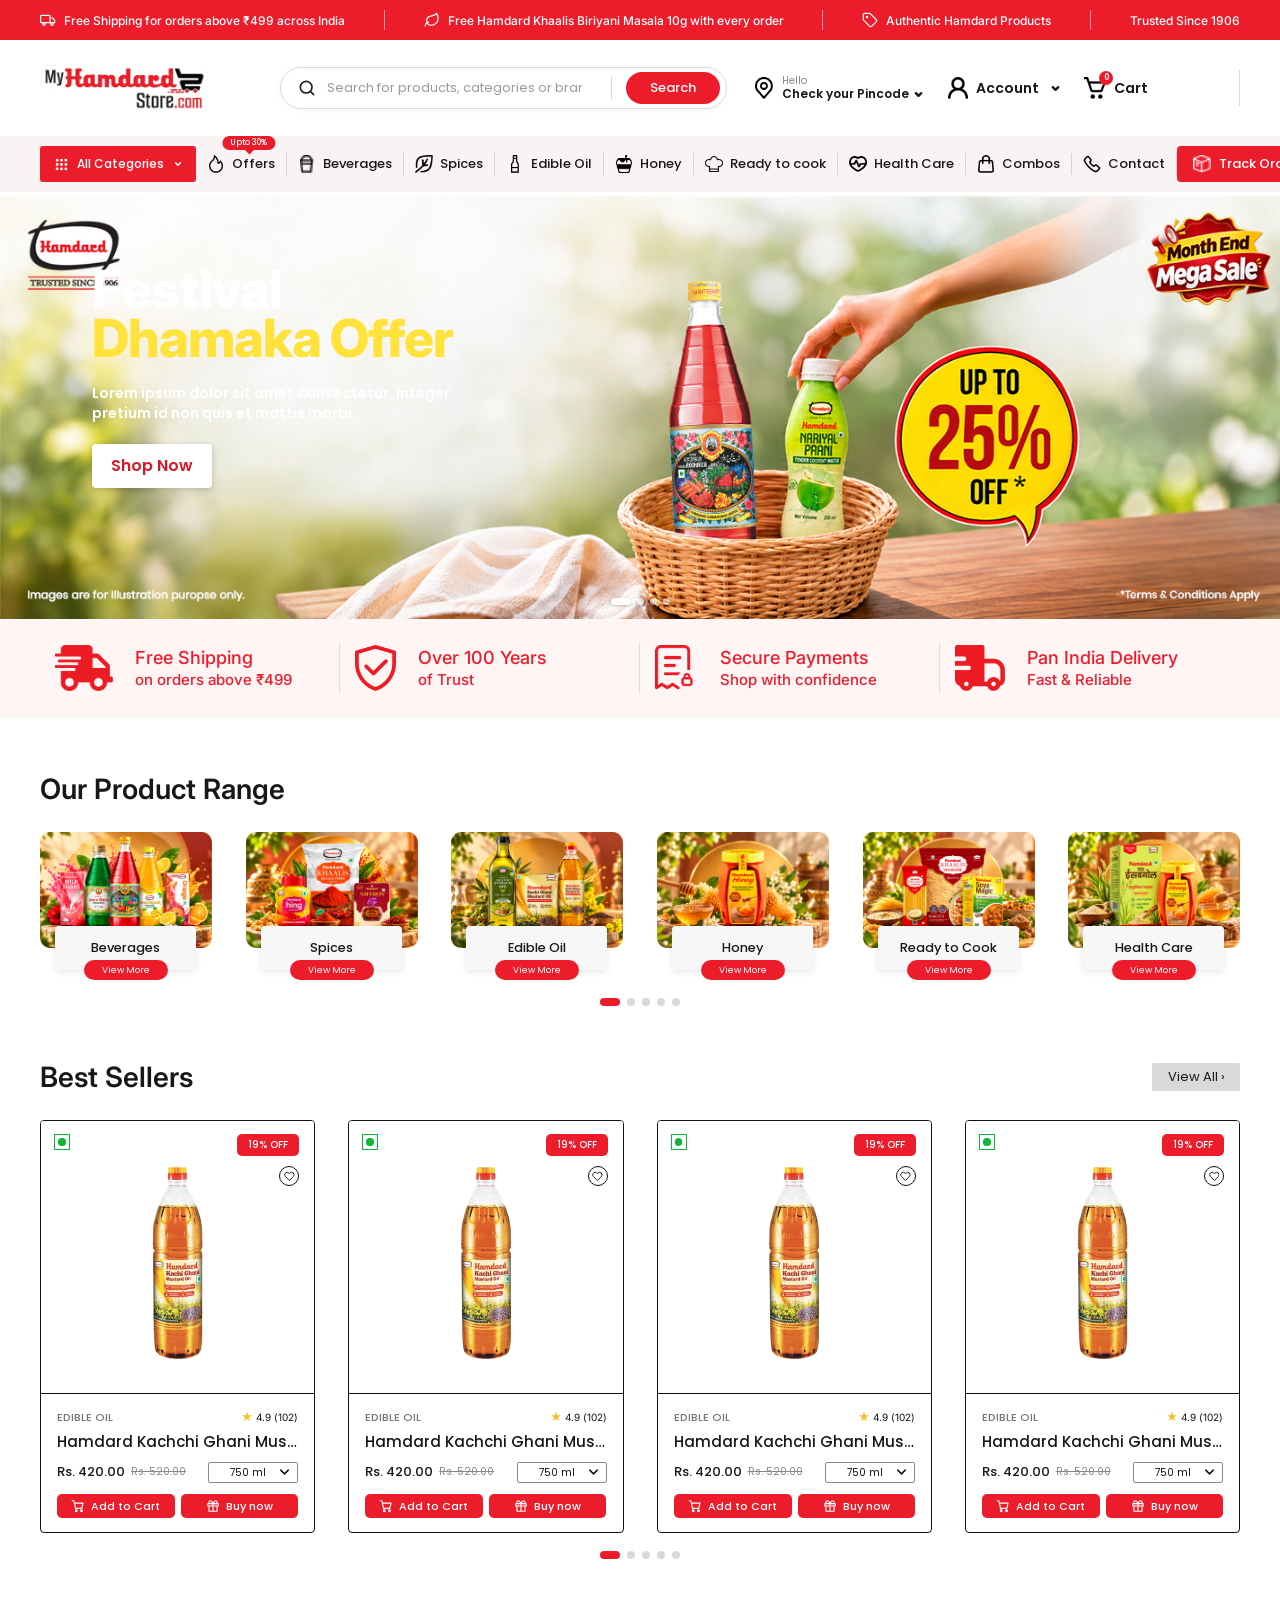
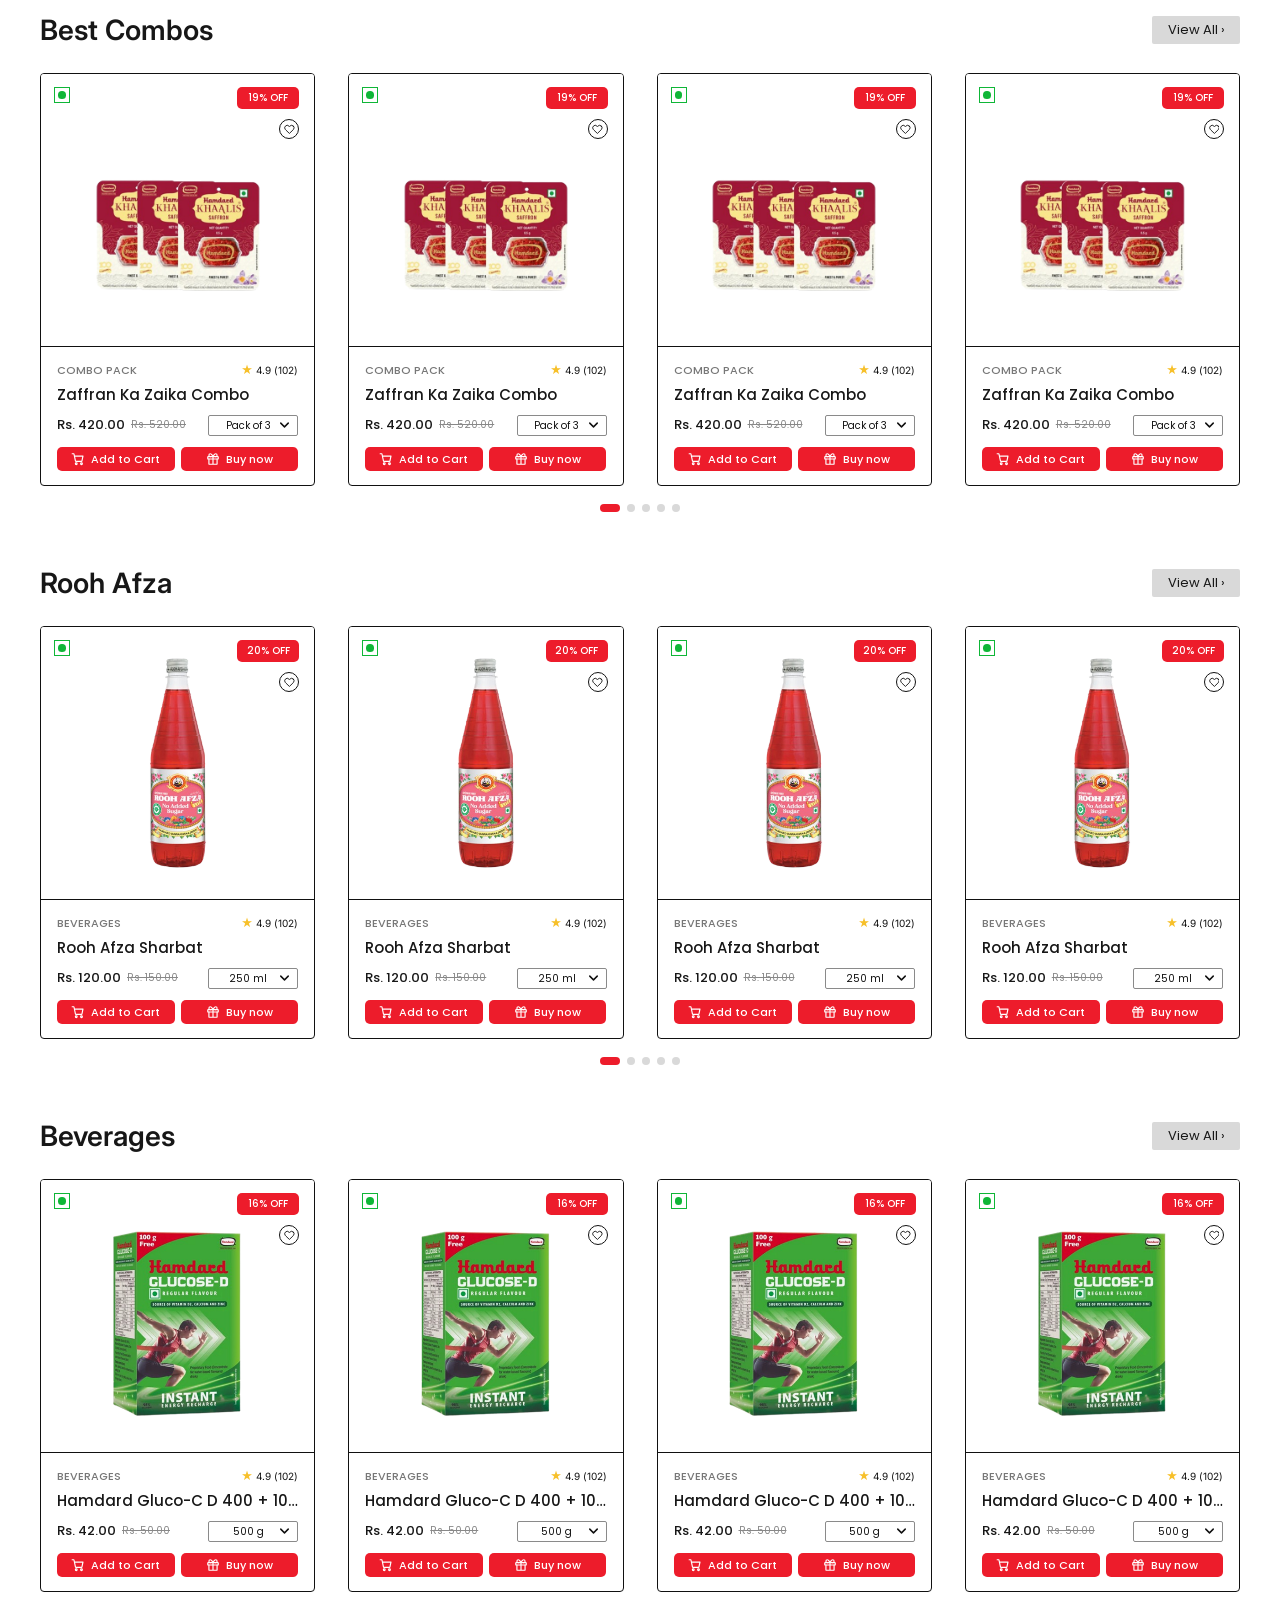
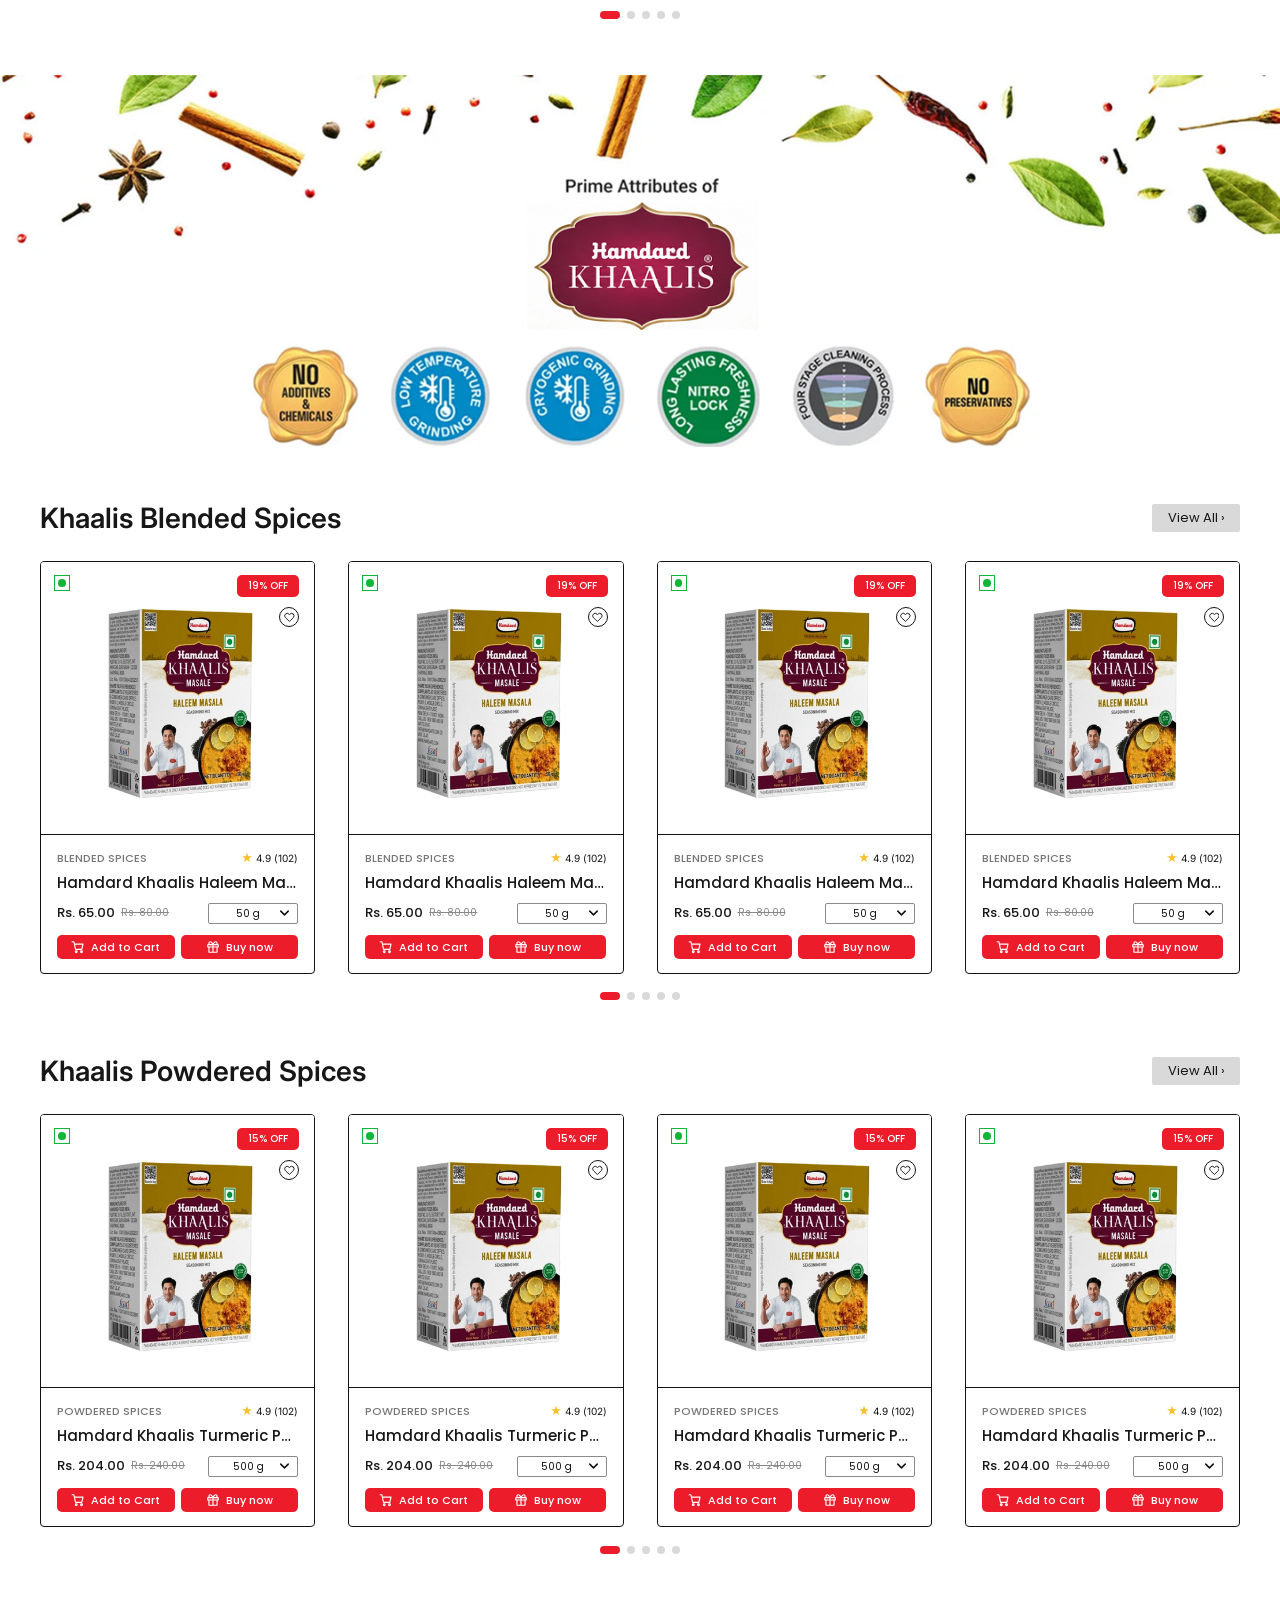
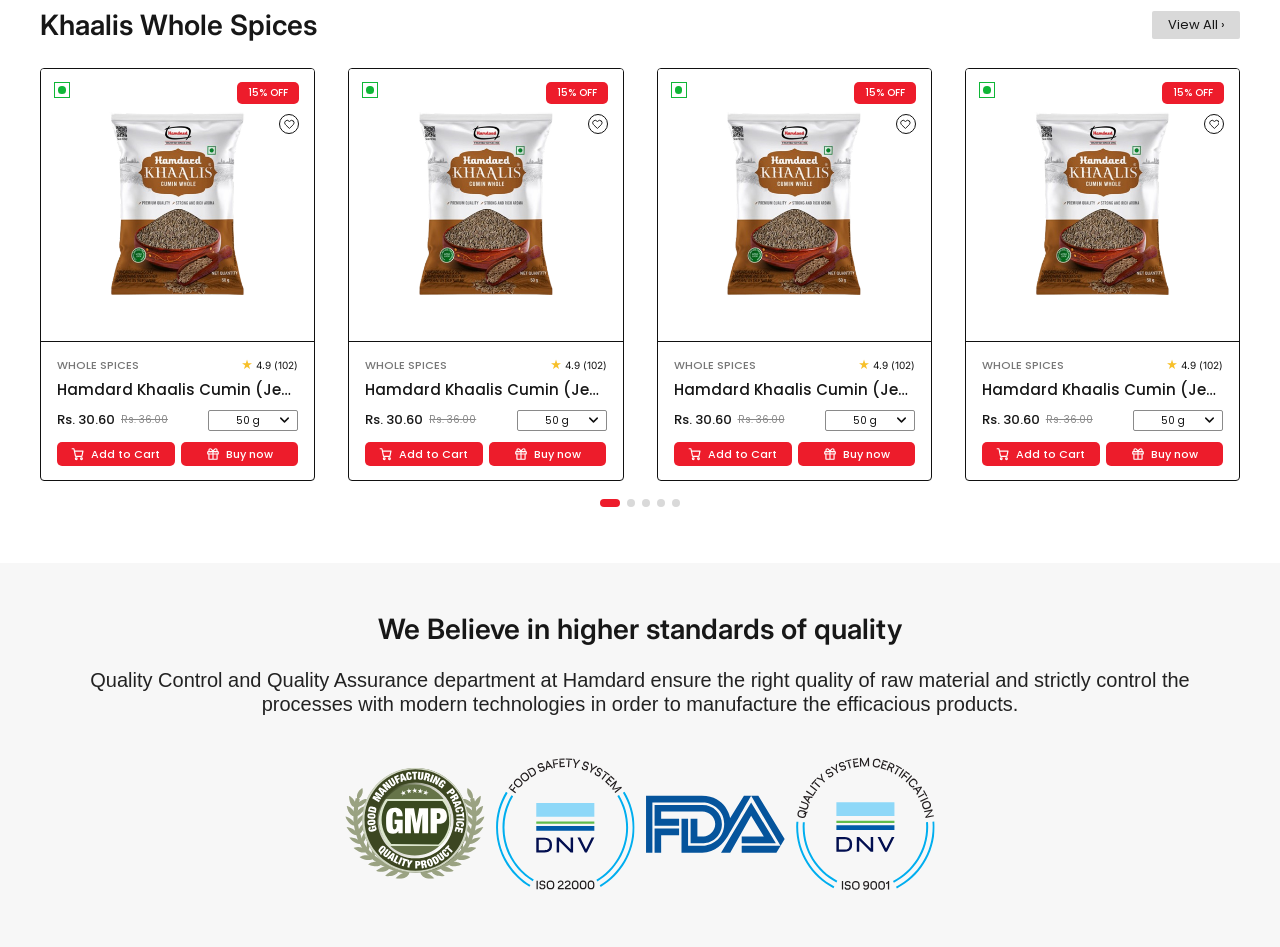
==== commit 0712e27b: "changes updated" ====
--- a/index.html
+++ b/index.html
@@ -431,12 +431,12 @@
 
     /* mobile: gradient upar se, kyunki text center me hai */
     @media(max-width:700px){
-      .hero-slide::before{
+      /* .hero-slide::before{
         background:linear-gradient(180deg,
           rgba(90,10,10,.45) 0%,
           rgba(90,10,10,.25) 40%,
           rgba(90,10,10,0) 60%);
-      }
+      } */
       .hero-copy p{font-weight:500;text-shadow:0 1px 4px rgba(70,5,5,0)}
     }
 
@@ -557,7 +557,7 @@
       .hero-slide .hero-shop-button{position:static;transform:none;left:auto;top:auto}
       .hero-slide .hero-copy h1{width:100%;font-size:20px;line-height:1.05;letter-spacing:-.5px;margin:0 0 calc(var(--hh) * .018)}
       .hero-slide .hero-copy h1 br{display:none}
-      .hero-slide .hero-copy p{width:100%;max-width:min(320px,88%);padding:0;font-size:max(10px,min(3.6vw,calc(var(--hh) * .032)));line-height:1.35;margin:0 0 calc(var(--hh) * .028)}
+      .hero-slide .hero-copy p{width:100%;max-width:min(320px,88%);padding:0;font-size:max(10px,min(3.6vw,calc(var(--hh) * .032)));line-height:1.35;margin:0 0 calc(var(--hh) * .028);color: #8b8b8b;}
       .hero-slide .hero-shop-button{white-space:nowrap;font-size:max(11px,min(3.6vw,calc(var(--hh) * .032)));padding:calc(var(--hh) * .016) calc(var(--hh) * .05);border-radius:4px}
       /* offer badge: right side, button ke neeche wali line par (reference jaisa) */
       .hero-slide .hero-mobile-badge{left:auto;right:3%;top:52%;transform:none;width:min(26%,calc(var(--hh) * .25))}
@@ -637,52 +637,52 @@
   <main id="top">
     <section class="hero" aria-label="Featured offers">
       <div class="hero-track"><article class="hero-slide active">
-        <img class="hero-background" src="assets/banner1.jpg" alt="Hamdard festive product display" fetchpriority="high">
-        <img class="hero-mobile-bg" src="assets/banner-mob1.jpg" alt="" aria-hidden="true">
+        <img class="hero-background" src="assets/roohafza-web.jpg" alt="Hamdard festive product display" fetchpriority="high">
+        <img class="hero-mobile-bg" src="assets/roohafza-mob.jpg" alt="" aria-hidden="true">
         <!-- <img class="hero-mobile-products" src="assets/hero-mobile-products.png" alt="Hamdard Khaalis Vermicelli, Soya Magic and Rooh Afza"> -->
-        <img class="hero-mobile-badge" src="assets/hero-mobile-badge.png" alt="Get up to 15% off">
+        <!-- <img class="hero-mobile-badge" src="assets/hero-mobile-badge.png" alt="Get up to 15% off"> -->
         <div class="hero-copy">
           <!-- <img class="hero-brand" src="assets/hamdard-logo.png" alt="Hamdard - Trusted since 1906"> -->
           <h1>Festival <br><span>Dhamaka Offer</span></h1>
-          <p>Lorem ipsum dolor sit amet consectetur. Integer pretium id non quis et mattis morbi. Lorem ipsum dolor sit amet consectetur. Integer pretium id non quis et.</p>
+          <p>Lorem ipsum dolor sit amet consectetur. Integer pretium id non quis et mattis morbi. </p>
           <a class="hero-shop-button" href="#offers">Shop Now</a>
         </div>
-        <img class="hero-offer-badge" src="assets/hero-offer-badge.png" alt="Get up to 15% off">
+        <!-- <img class="hero-offer-badge" src="assets/hero-offer-badge.png" alt="Get up to 15% off"> -->
       </article>
       <article class="hero-slide hero-slide--stack active">
-        <img class="hero-background" src="assets/banner2.jpg" alt="Hamdard beverages">
-        <img class="hero-mobile-bg" src="assets/banner-mob2.jpg" alt="" aria-hidden="true">
+        <img class="hero-background" src="assets/khaalish-web.jpg" alt="Hamdard beverages">
+        <img class="hero-mobile-bg" src="assets/khaalish-mob.jpg" alt="" aria-hidden="true">
         <!-- <img class="hero-mobile-products" src="assets/hero-mobile-products.png" alt="Hamdard Khaalis Vermicelli, Soya Magic and Rooh Afza"> -->
-        <img class="hero-mobile-badge" src="assets/hero-mobile-badge.png" alt="Get up to 15% off">
+        <!-- <img class="hero-mobile-badge" src="assets/hero-mobile-badge.png" alt="Get up to 15% off"> -->
         <div class="hero-copy">
           <!-- <img class="hero-brand" src="assets/hamdard-logo.png" alt="Hamdard - Trusted since 1906"> -->
           <h1><span style="color:#FF5960;">RoohAfza </span><br>and Beyond</h1>
-          <p>Lorem ipsum dolor sit amet consectetur. Integer pretium id non quis et mattis morbi Lorem ipsum dolor sit amet consectetur. Integer pretium id non quis et mattis morbi </p>
+          <p>Lorem ipsum dolor sit amet consectetur. Integer pretium id non quis et mattis morbi </p>
           <a class="hero-shop-button" href="#offers">Shop Now</a>
         </div>
-        <img class="hero-offer-badge" src="assets/hero-offer-badge.png" alt="Get up to 15% off">
+        <!-- <img class="hero-offer-badge" src="assets/hero-offer-badge.png" alt="Get up to 15% off"> -->
       </article>
       <article class="hero-slide hero-slide--stack active">
-        <img class="hero-background" src="assets/banner3.jpg" alt="Hamdard Honey">
-        <img class="hero-mobile-bg" src="assets/banner-mob31.jpg" alt="" aria-hidden="true">
-        <img class="hero-mobile-badge" src="assets/25off.png" alt="Get up to 25% off">
+        <img class="hero-background" src="assets/honey-banner-web.jpg" alt="Hamdard Honey">
+        <img class="hero-mobile-bg" src="assets/honey-banner-mob1.jpg" alt="" aria-hidden="true">
+        <!-- <img class="hero-mobile-badge" src="assets/25off.png" alt="Get up to 25% off"> -->
         <div class="hero-copy">
           <h1><span style="color:#FF5960;">Subah Ki Shuruaat,<br>Apne Andaaz Mein</span></h1>
           <p>Apne morning routine mein shaamil karein Hamdard Honey</p>
           <a class="hero-shop-button" href="#honey">Shop Now</a>
         </div>
-        <img class="hero-offer-badge" src="assets/25off.png" alt="Get up to 15% off">
+        <!-- <img class="hero-offer-badge" src="assets/25off.png" alt="Get up to 15% off"> -->
       </article>
       <article class="hero-slide hero-slide--stack active">
-        <img class="hero-background" src="assets/banner4.jpg" alt="Hamdard Saffron">
-        <img class="hero-mobile-bg" src="assets/banner-mob4.jpg" alt="" aria-hidden="true">
-        <img class="hero-mobile-badge" src="assets/hero-mobile-badge.png" alt="Get up to 15% off">
+        <img class="hero-background" src="assets/saffron-web.jpg" alt="Hamdard Saffron">
+        <img class="hero-mobile-bg" src="assets/saffron-mob.jpg" alt="" aria-hidden="true">
+        <!-- <img class="hero-mobile-badge" src="assets/hero-mobile-badge.png" alt="Get up to 15% off"> -->
         <div class="hero-copy">
           <h1><span style="color:#a73557;">Roz Ke Khaane Mein,<br>Kuch Khaas Sa</span></h1>
           <p>Milk, sweets aur desserts mein laayein swaad ka ek shahi andaaz</p>
           <a class="hero-shop-button" href="#spices">Shop Now</a>
         </div>
-        <img class="hero-offer-badge" src="assets/hero-offer-badge.png" alt="Get up to 15% off">
+        <!-- <img class="hero-offer-badge" src="assets/hero-offer-badge.png" alt="Get up to 15% off"> -->
       </article>
     </div>
       <div class="hero-dots" aria-label="Choose banner"></div>
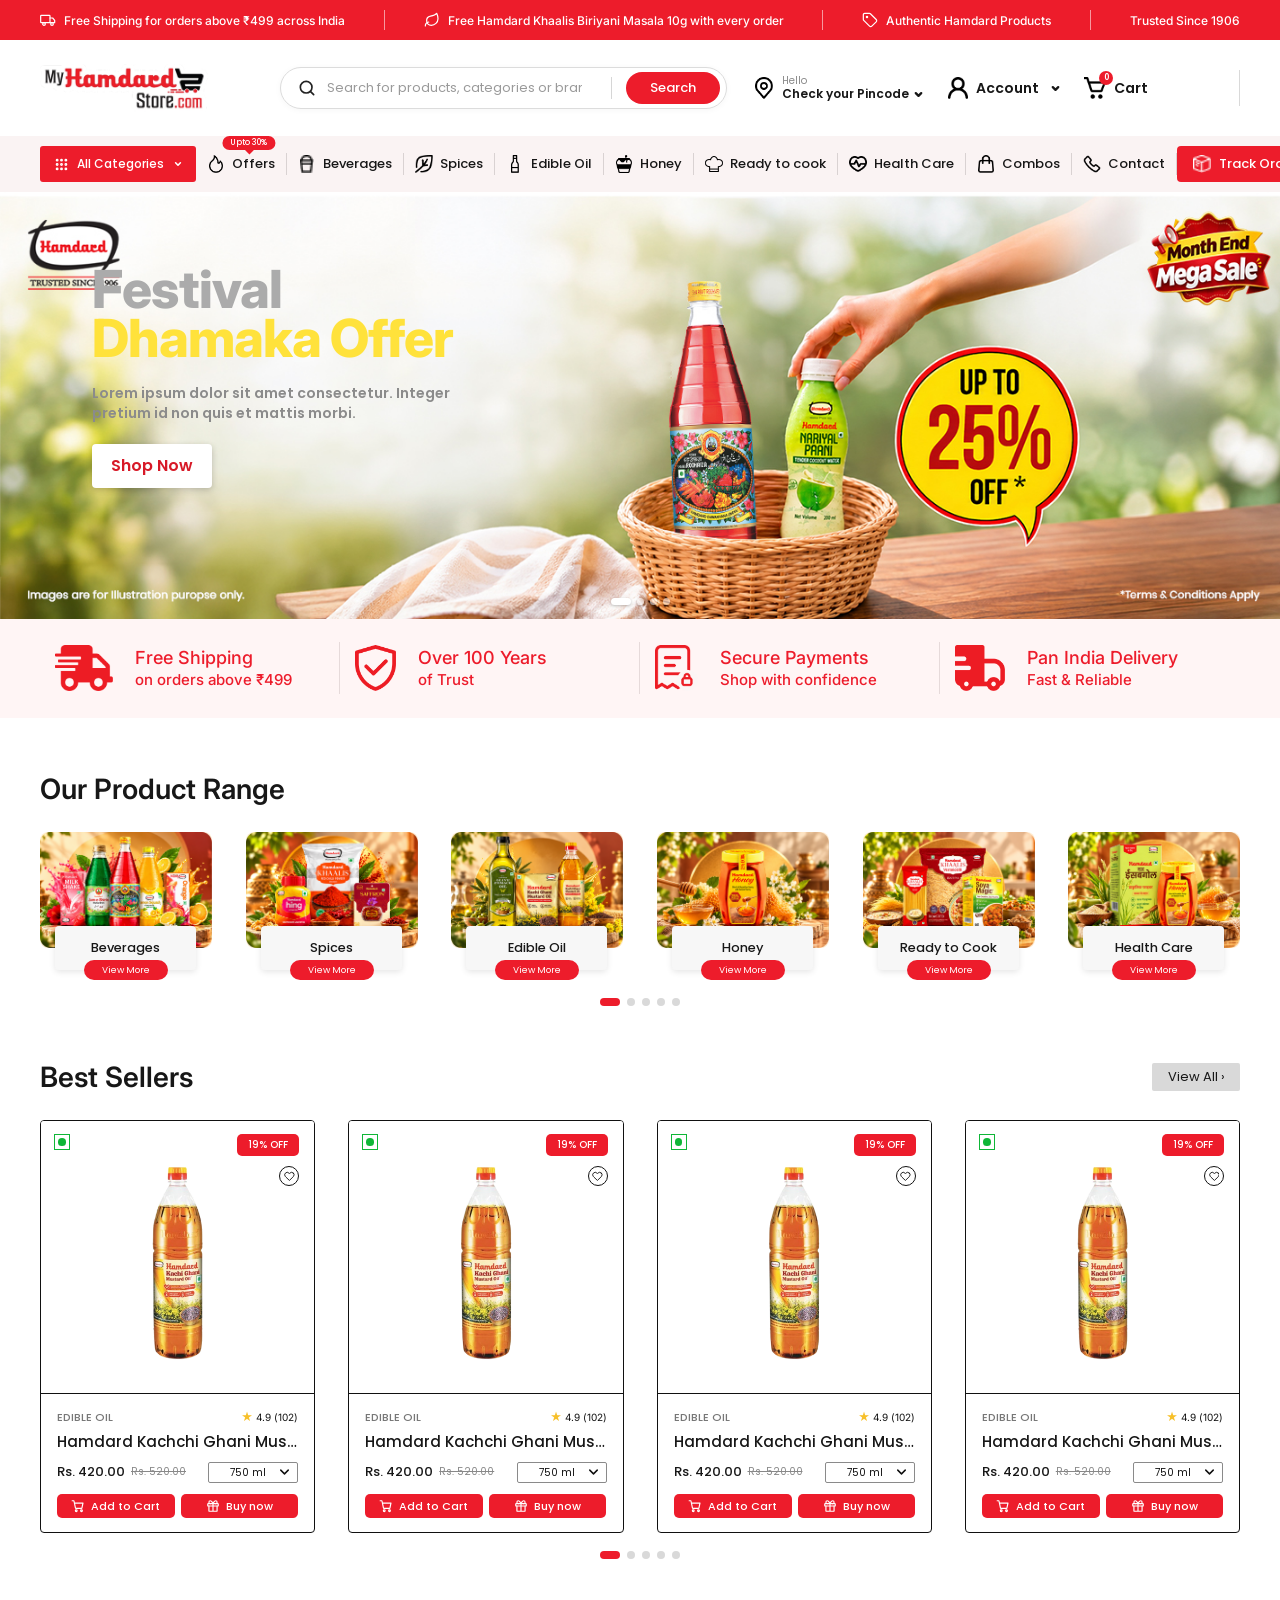
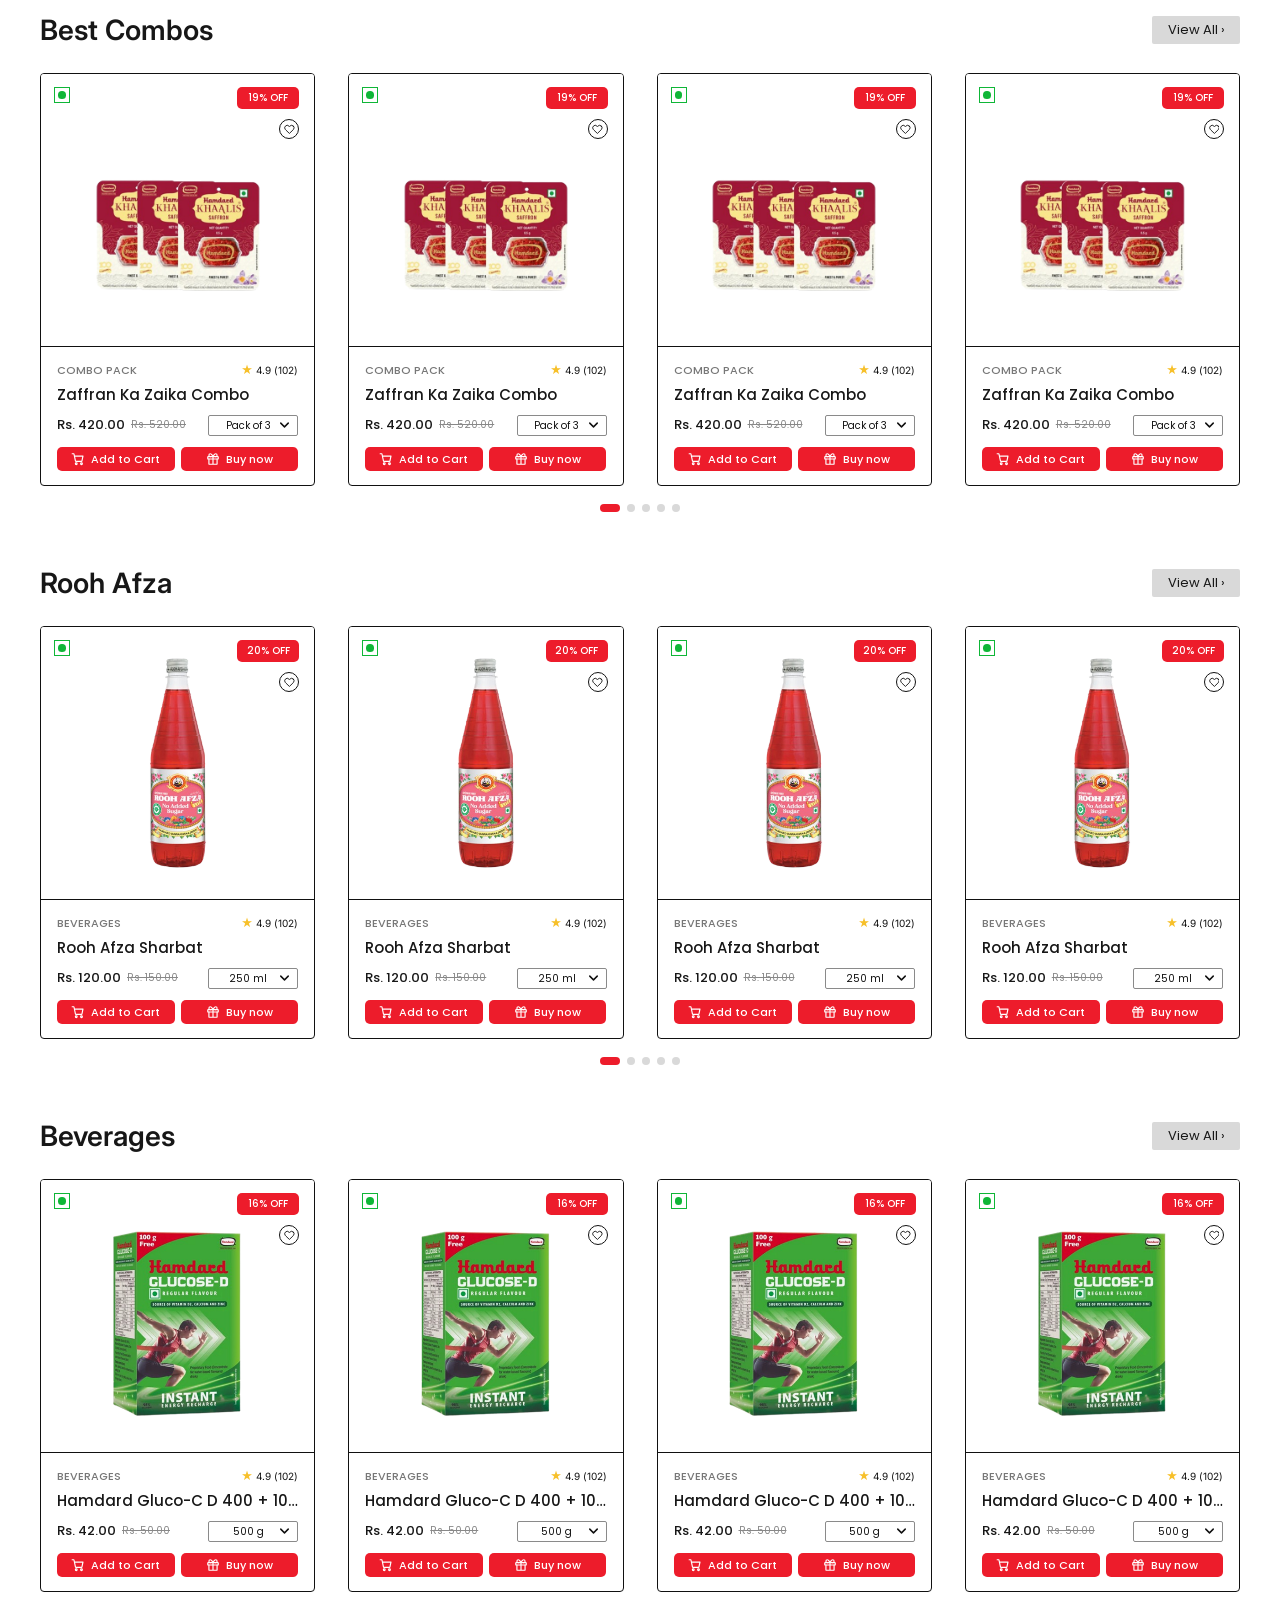
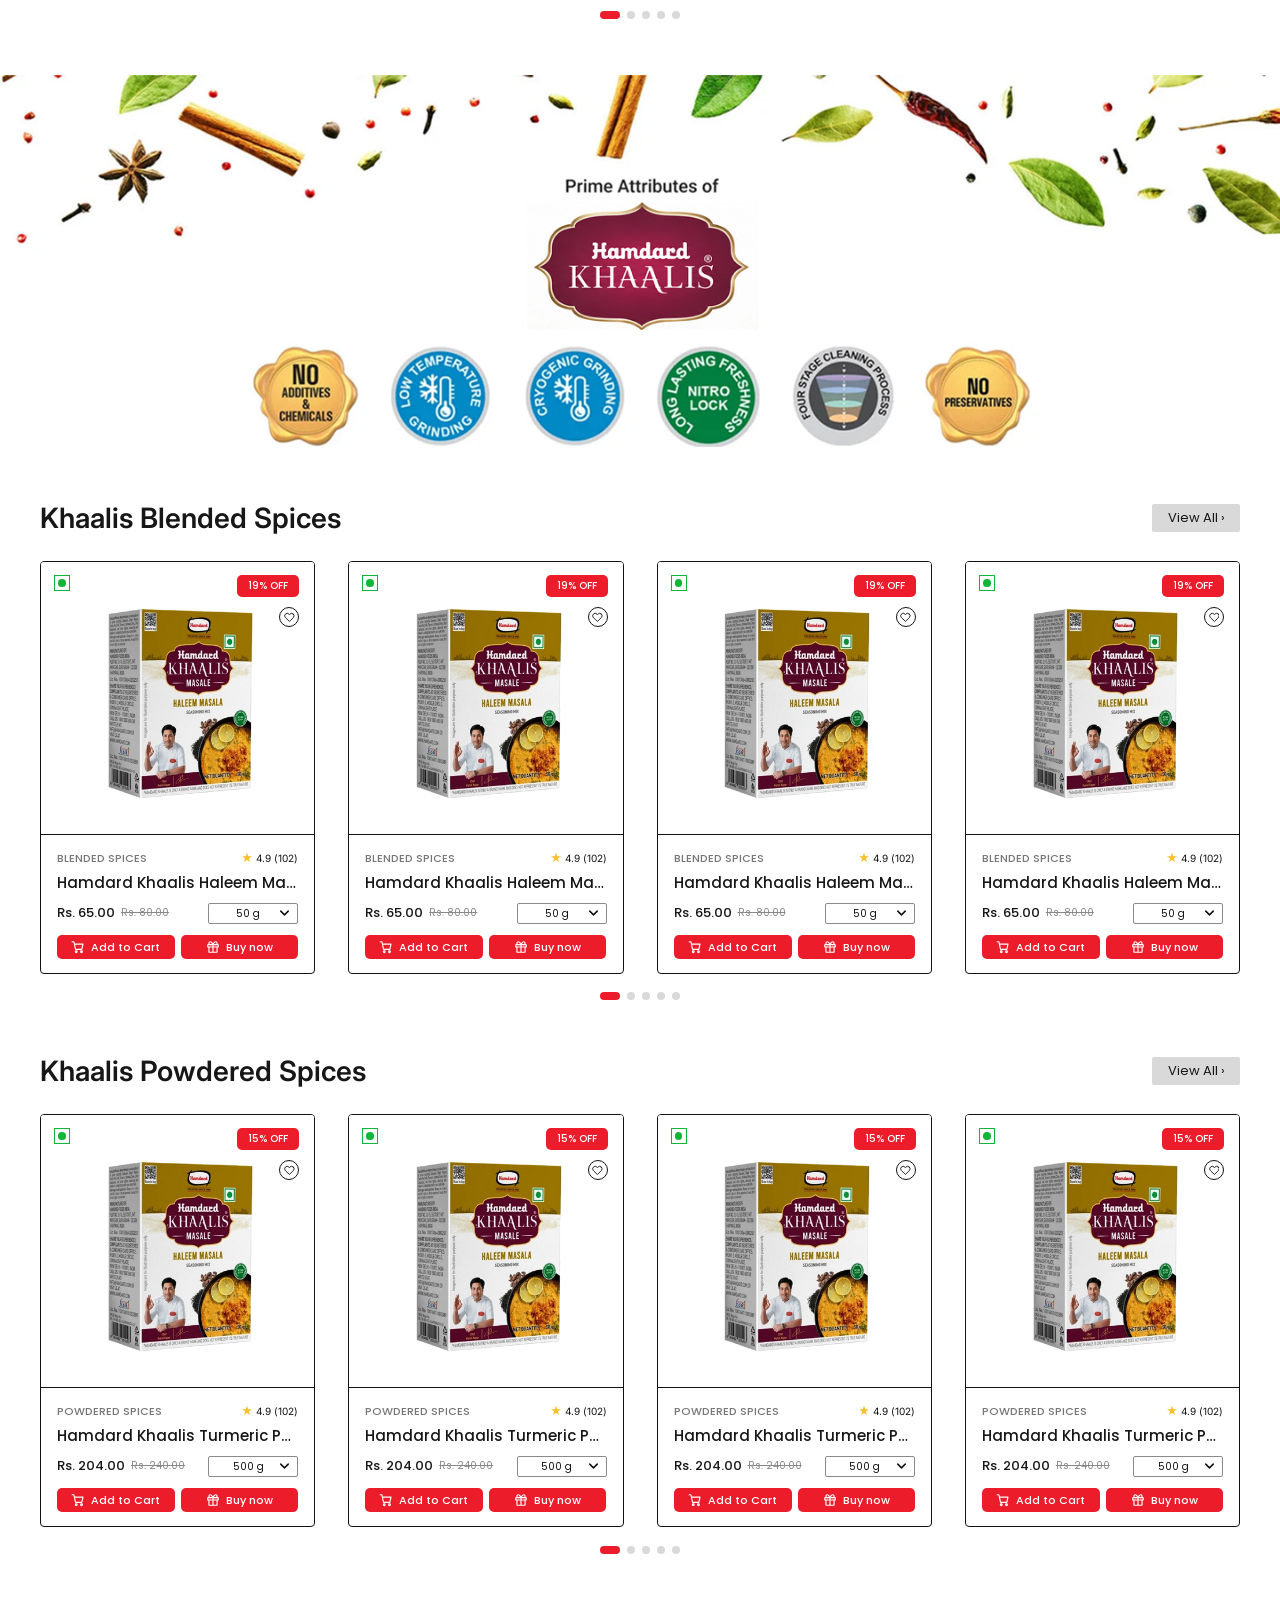
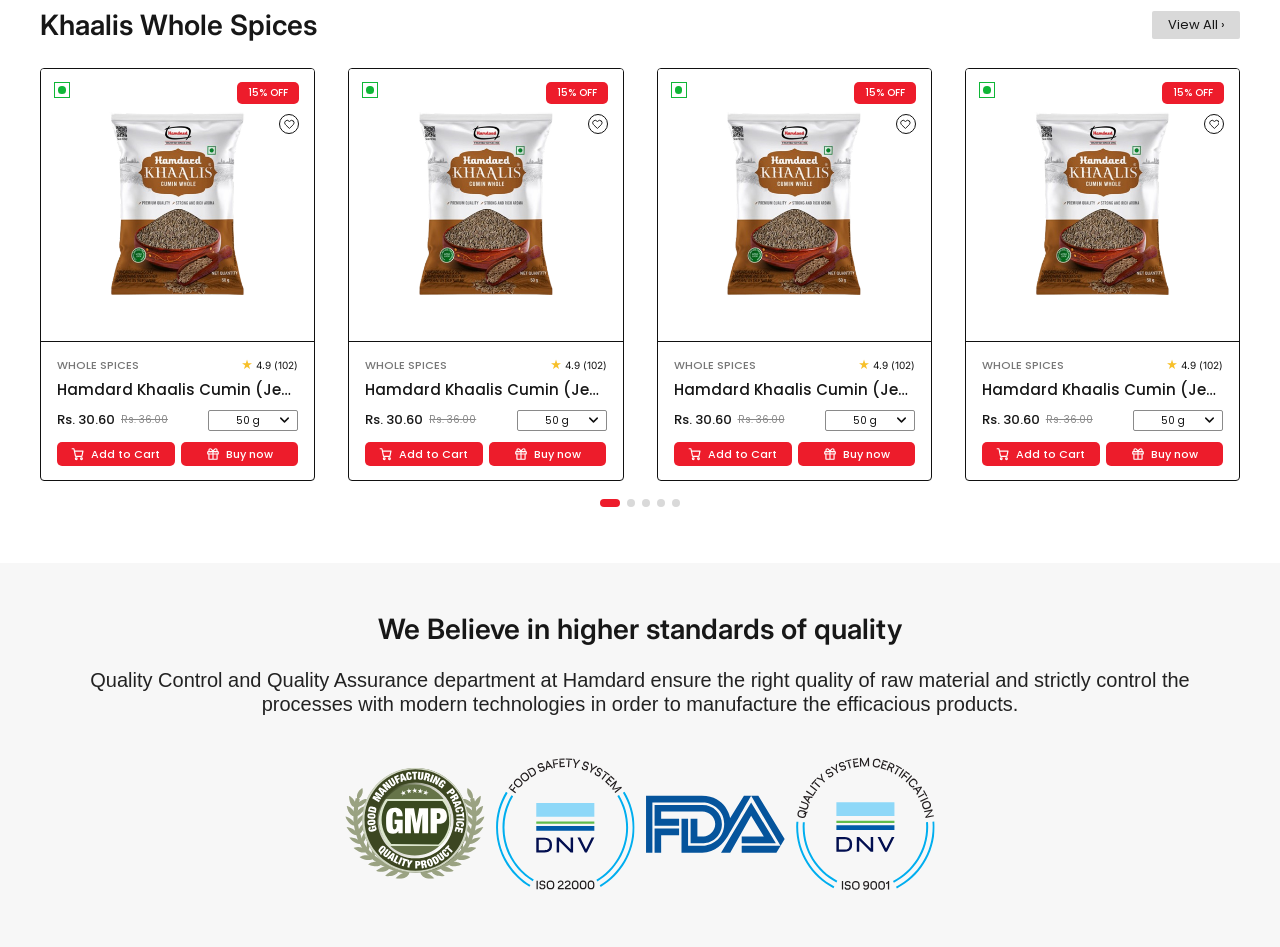
==== commit 49bf6e37: "changes updated" ====
--- a/index.html
+++ b/index.html
@@ -68,7 +68,7 @@
       .hero-slide img,.hero-slide.active .hero-background{aspect-ratio:3/1}
       .hero-copy{left:7.15%;top:17%;width:46%}
       .hero-brand{width:82px!important;margin-bottom:34px}
-      .hero-copy h1{font-size:4.1vw;line-height:.95;letter-spacing:-1px;margin:0 0 20px}
+      .hero-copy h1{font-size:4.1vw;line-height:.95;letter-spacing:-1px;margin:0 0 20px;        color: #ababab;}
       .hero-copy p{font-size:1.1vw;font-weight:500;line-height:1.25;max-width:38vw;margin:0 0 20px}
       .hero-shop-button{font-size:1.25vw;font-weight:600;padding:.75vw 1.5vw;border-radius:4px;box-shadow:0 2px 6px #0003}
       .hero-slide .hero-offer-badge{left:42.1%;top:9%;width:15.9%}
@@ -423,7 +423,7 @@
       .hero-copy p{
         max-width:30vw;
         font-size:1.1vw;
-        line-height:1.4;
+        line-height:1.4;color:#8b8b8b;
       }
       /* slide 2: logo aur heading ka overlap kam karne ke liye heading neeche */
       .hero-track>.hero-slide:nth-child(2) .hero-copy{top:24%}
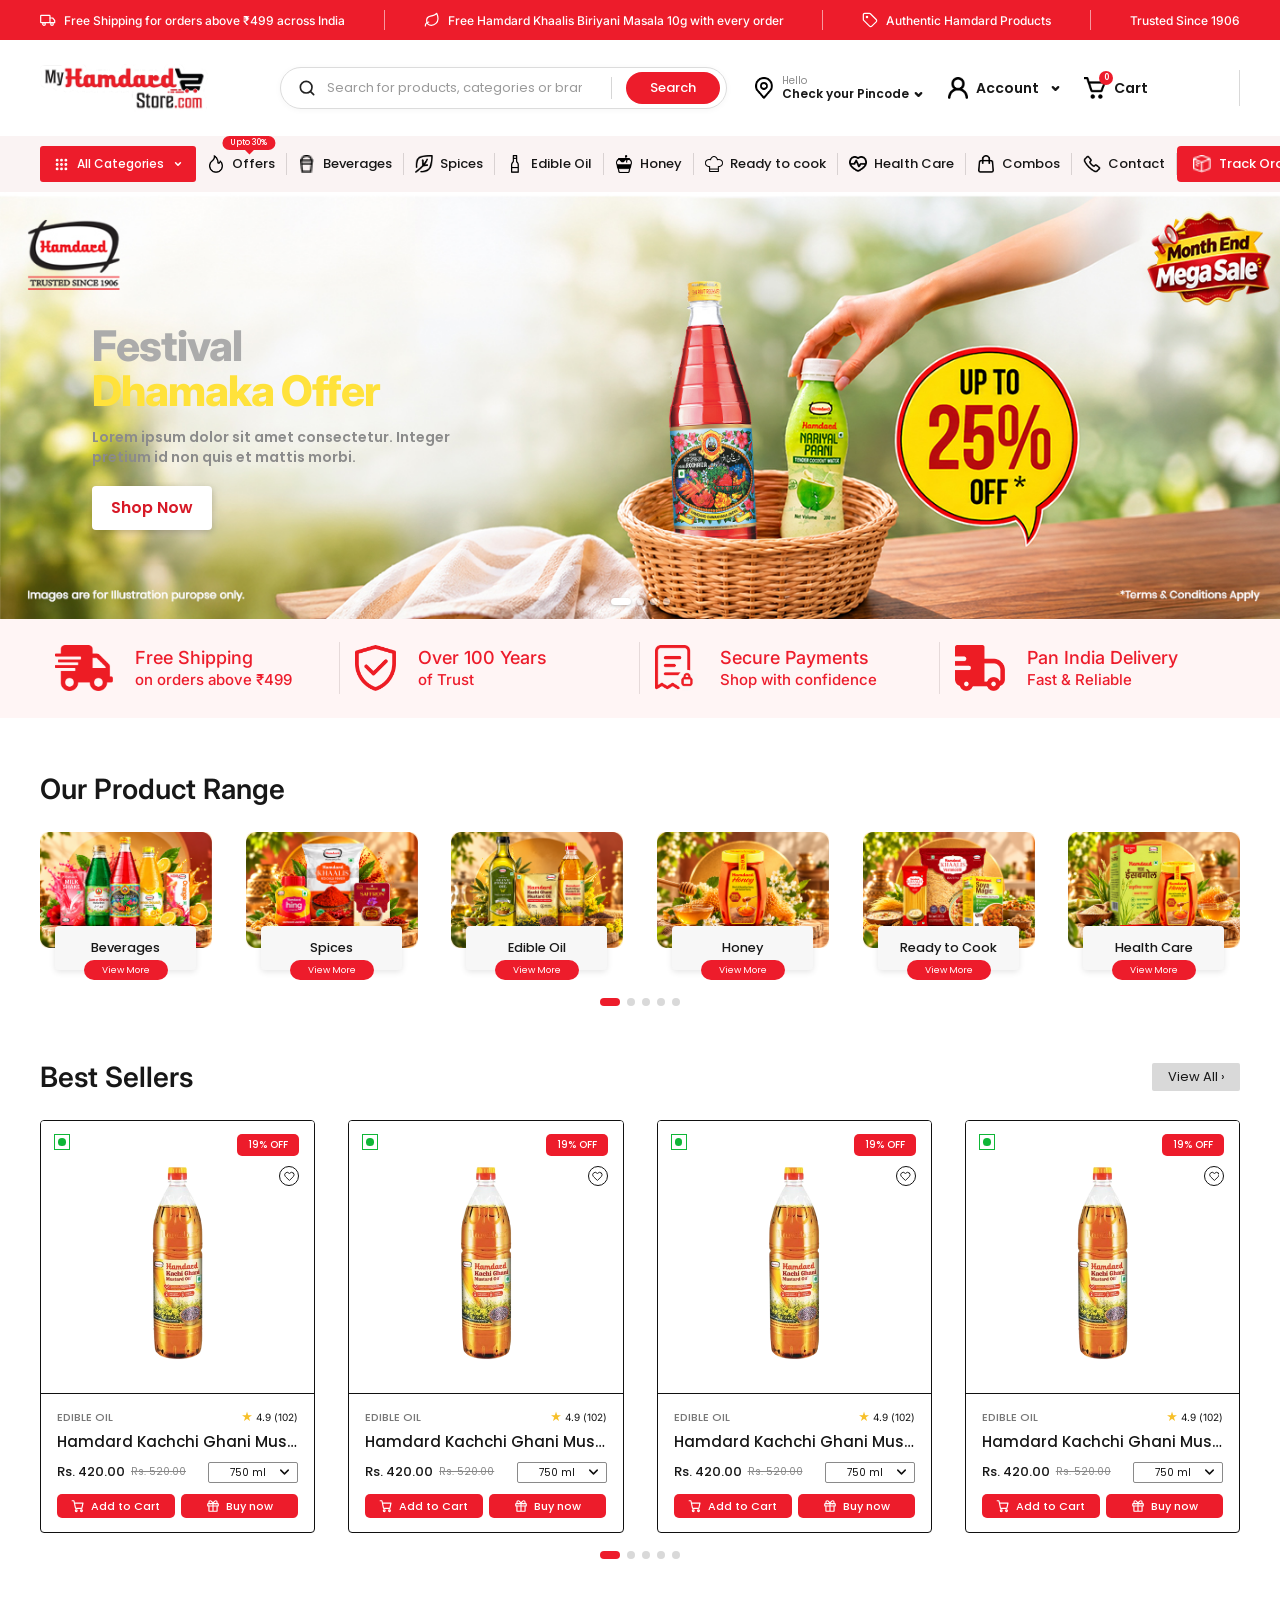
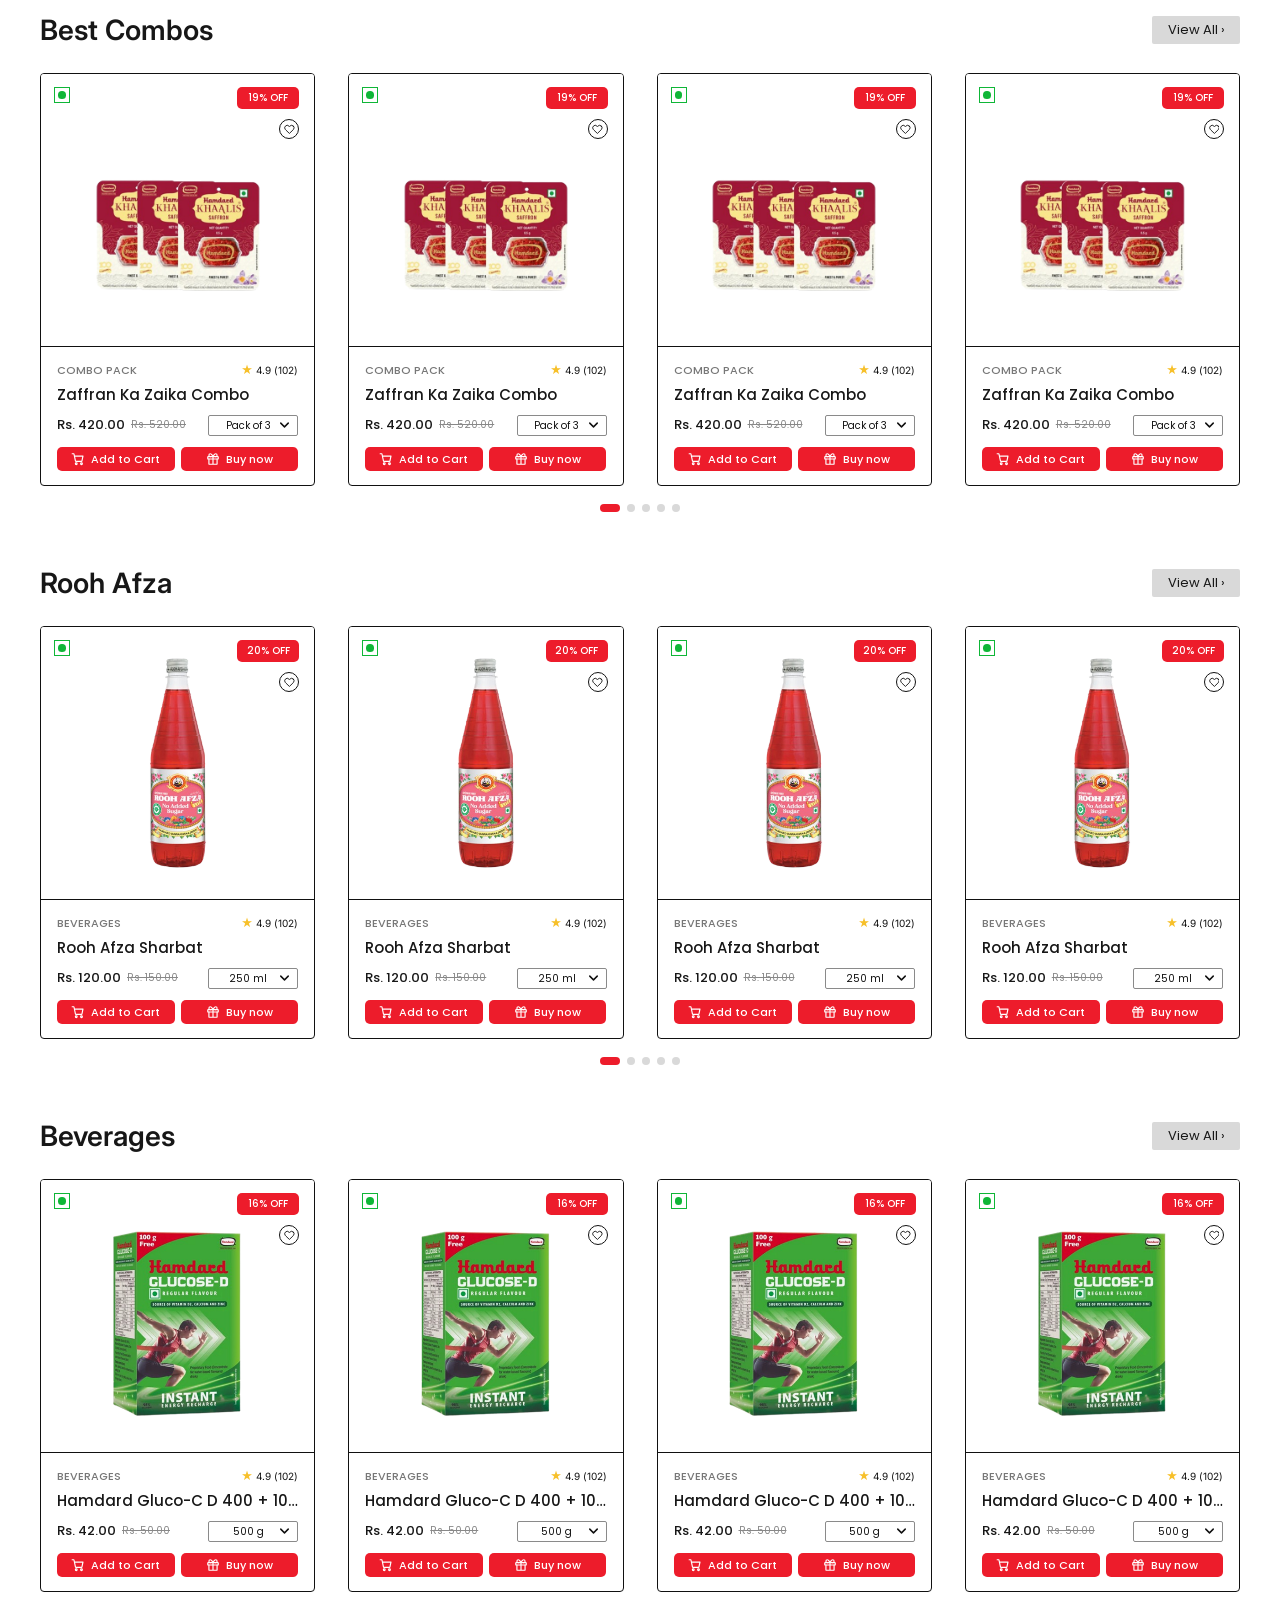
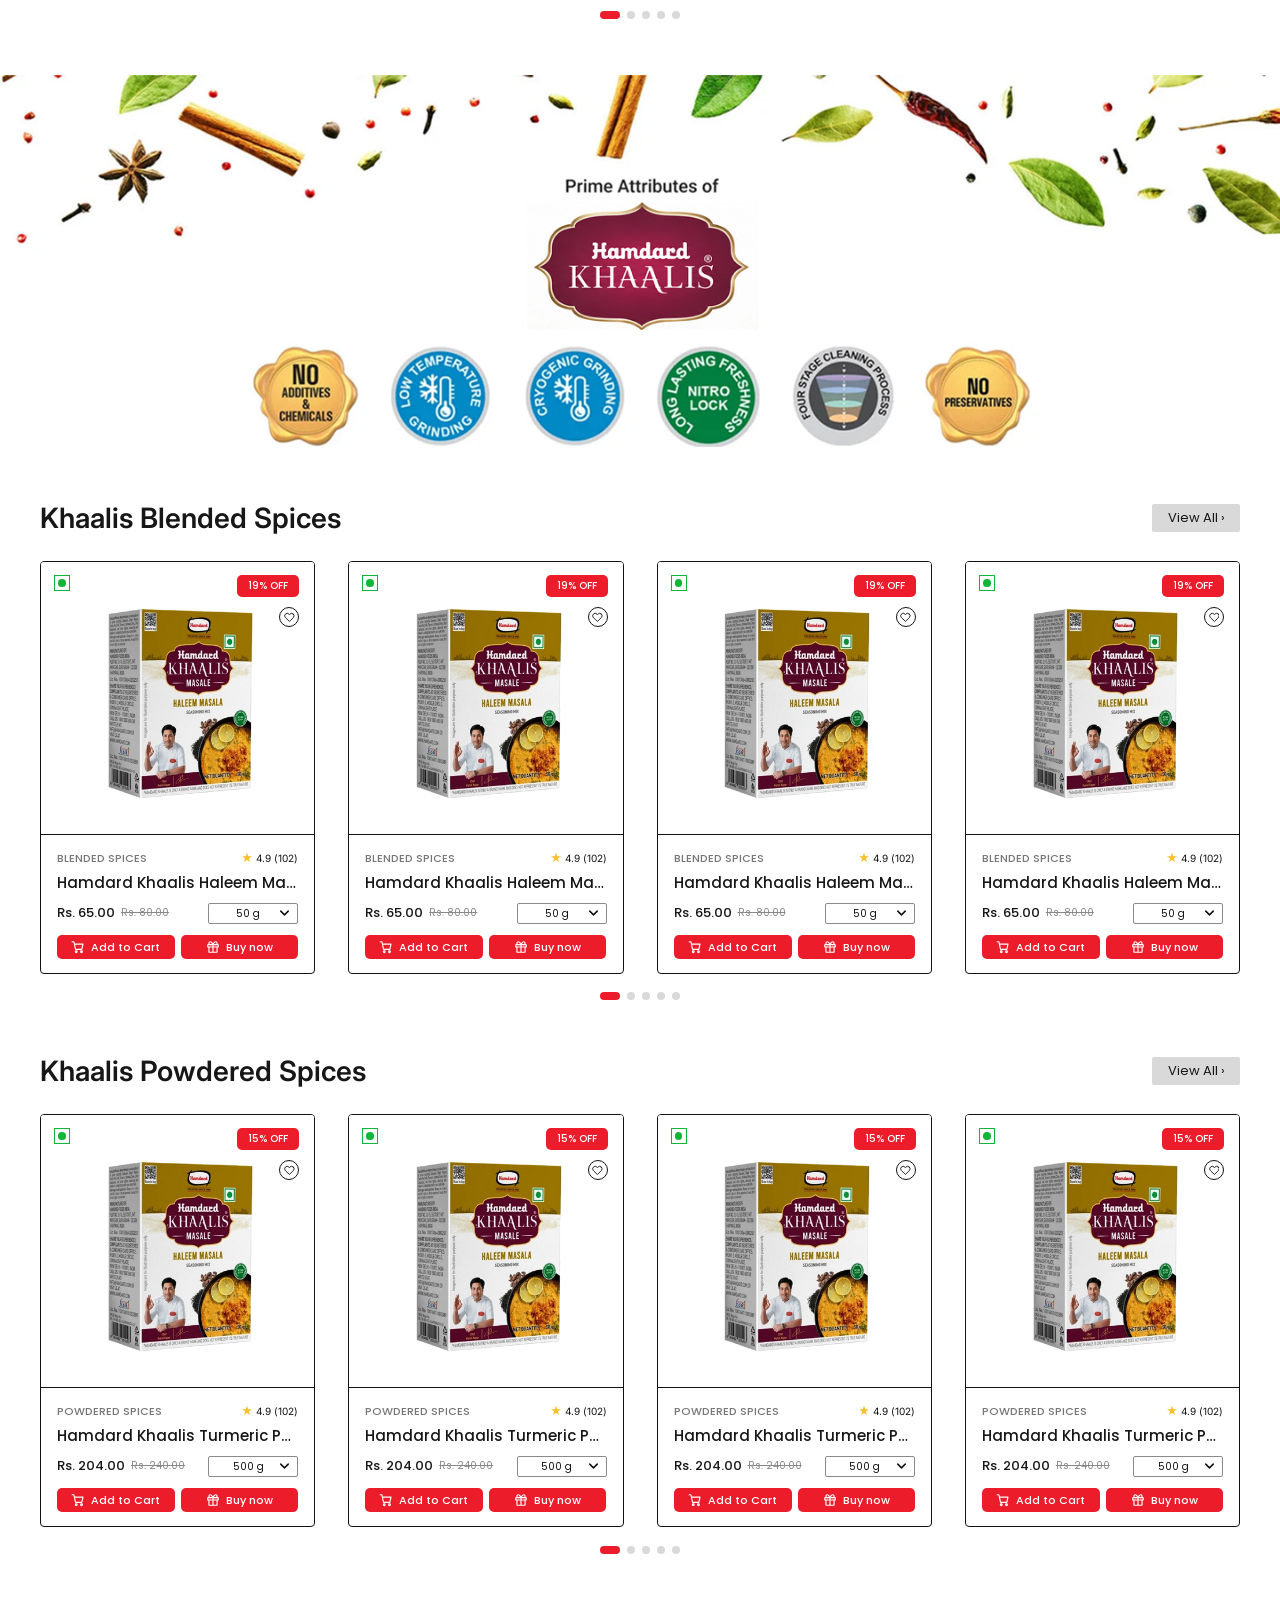
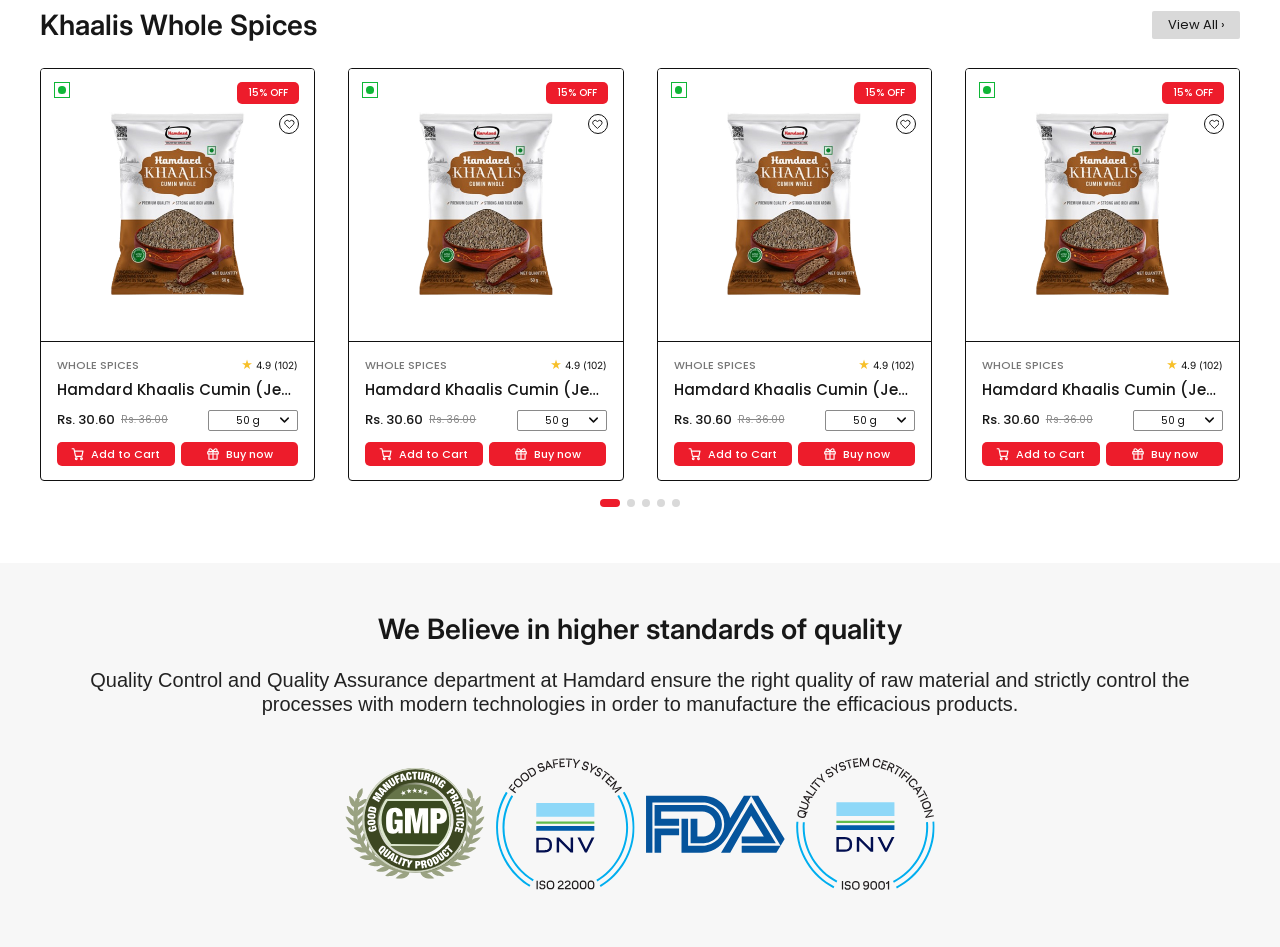
==== commit 51d7c023: "changes updated" ====
--- a/index.html
+++ b/index.html
@@ -425,8 +425,6 @@
         font-size:1.1vw;
         line-height:1.4;color:#8b8b8b;
       }
-      /* slide 2: logo aur heading ka overlap kam karne ke liye heading neeche */
-      .hero-track>.hero-slide:nth-child(2) .hero-copy{top:24%}
     }
 
     /* mobile: gradient upar se, kyunki text center me hai */
@@ -528,21 +526,17 @@
     /* =====================================================================
        HERO text fix — text logo par na chadhe
        ===================================================================== */
-    /* DESKTOP: banner 3 & 4 (Honey / Saffron) — text logo ke neeche, badge se pehle khatam */
+    /* DESKTOP: SAARE banners (1-4) — last (Saffron) banner jaisa placement:
+       text logo ke neeche, vertically beech me, badge se pehle khatam */
     @media(min-width:1101px){
-      .hero-track>.hero-slide:nth-child(3) .hero-copy,
-      .hero-track>.hero-slide:nth-child(4) .hero-copy{top:31%;width:36%}
-      .hero-track>.hero-slide:nth-child(3) .hero-copy h1,
-      .hero-track>.hero-slide:nth-child(4) .hero-copy h1{font-size:3.3vw;line-height:1.05;margin:0 0 1.2vw}
-      .hero-track>.hero-slide:nth-child(3) .hero-copy p,
-      .hero-track>.hero-slide:nth-child(4) .hero-copy p{max-width:30vw;margin:0 0 1.4vw}
+      .hero-track>.hero-slide .hero-copy{top:31%;width:36%}
+      .hero-track>.hero-slide .hero-copy h1{font-size:3.3vw;line-height:1.05;margin:0 0 1.2vw}
+      .hero-track>.hero-slide .hero-copy p{max-width:30vw;margin:0 0 1.4vw}
     }
     /* TABLET (701–1100): same idea, chhote size me */
     @media(min-width:701px) and (max-width:1100px){
-      .hero-track>.hero-slide:nth-child(3) .hero-copy,
-      .hero-track>.hero-slide:nth-child(4) .hero-copy{top:30%;width:36%}
-      .hero-track>.hero-slide:nth-child(3) .hero-copy h1,
-      .hero-track>.hero-slide:nth-child(4) .hero-copy h1{font-size:3.2vw;line-height:1.05}
+      .hero-track>.hero-slide .hero-copy{top:30%;width:36%}
+      .hero-track>.hero-slide .hero-copy h1{font-size:3.2vw;line-height:1.05}
     }
     /* PHONE: reference jaisa — banner lagbhag square, logo upar corners me,
        uske neeche heading → line → Shop Now beech me; sab banner height (--hh) ke saath scale */
@@ -555,10 +549,10 @@
       .hero-slide .hero-copy h1,
       .hero-slide .hero-copy p,
       .hero-slide .hero-shop-button{position:static;transform:none;left:auto;top:auto}
-      .hero-slide .hero-copy h1{width:100%;font-size:20px;line-height:1.05;letter-spacing:-.5px;margin:0 0 calc(var(--hh) * .018)}
+      .hero-slide .hero-copy h1{width:100%;font-size:20px;line-height:1.05;letter-spacing:-.5px;margin:0 0 calc(var(--hh) * .018);color:#ababab;}
       .hero-slide .hero-copy h1 br{display:none}
       .hero-slide .hero-copy p{width:100%;max-width:min(320px,88%);padding:0;font-size:max(10px,min(3.6vw,calc(var(--hh) * .032)));line-height:1.35;margin:0 0 calc(var(--hh) * .028);color: #8b8b8b;}
-      .hero-slide .hero-shop-button{white-space:nowrap;font-size:max(11px,min(3.6vw,calc(var(--hh) * .032)));padding:calc(var(--hh) * .016) calc(var(--hh) * .05);border-radius:4px}
+      .hero-slide .hero-shop-button{white-space:nowrap;font-size:max(11px,min(3.6vw,calc(var(--hh) * .032)));padding:3px 15px;border-radius:4px}
       /* offer badge: right side, button ke neeche wali line par (reference jaisa) */
       .hero-slide .hero-mobile-badge{left:auto;right:3%;top:52%;transform:none;width:min(26%,calc(var(--hh) * .25))}
     }
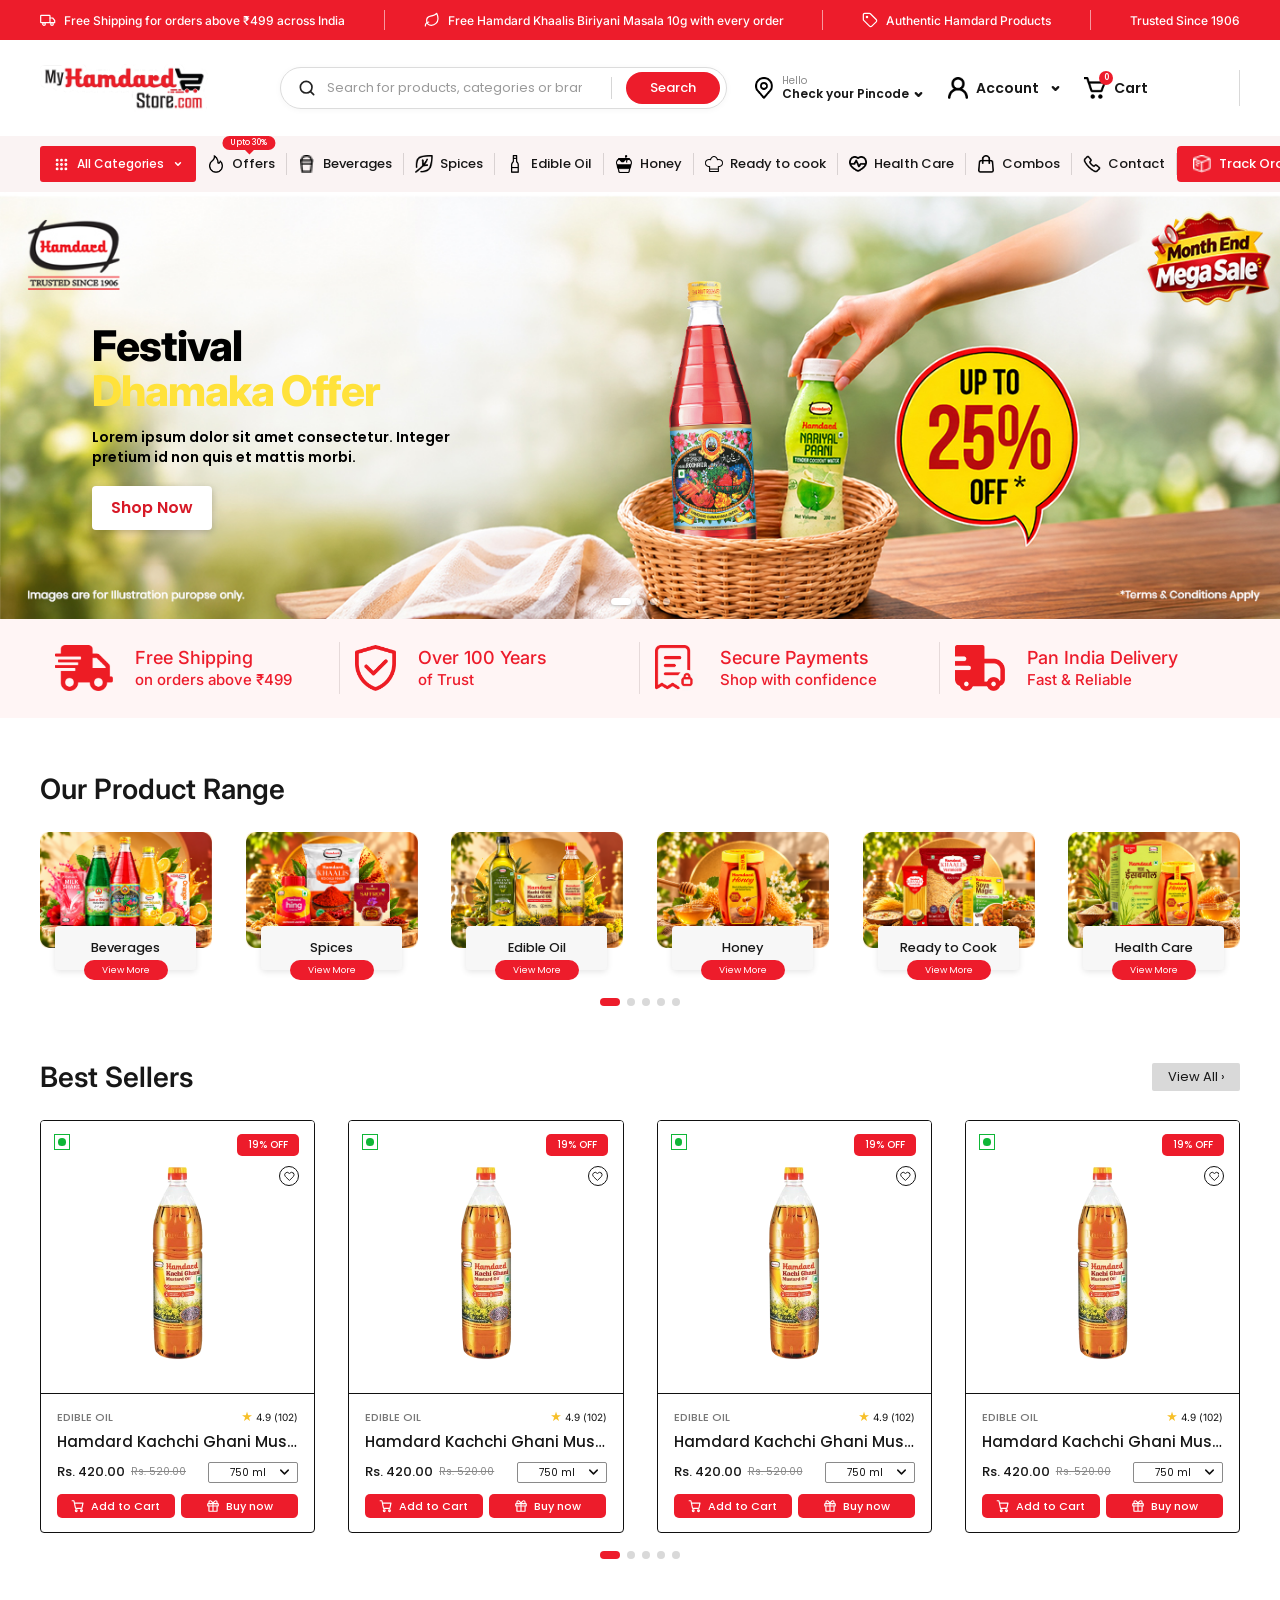
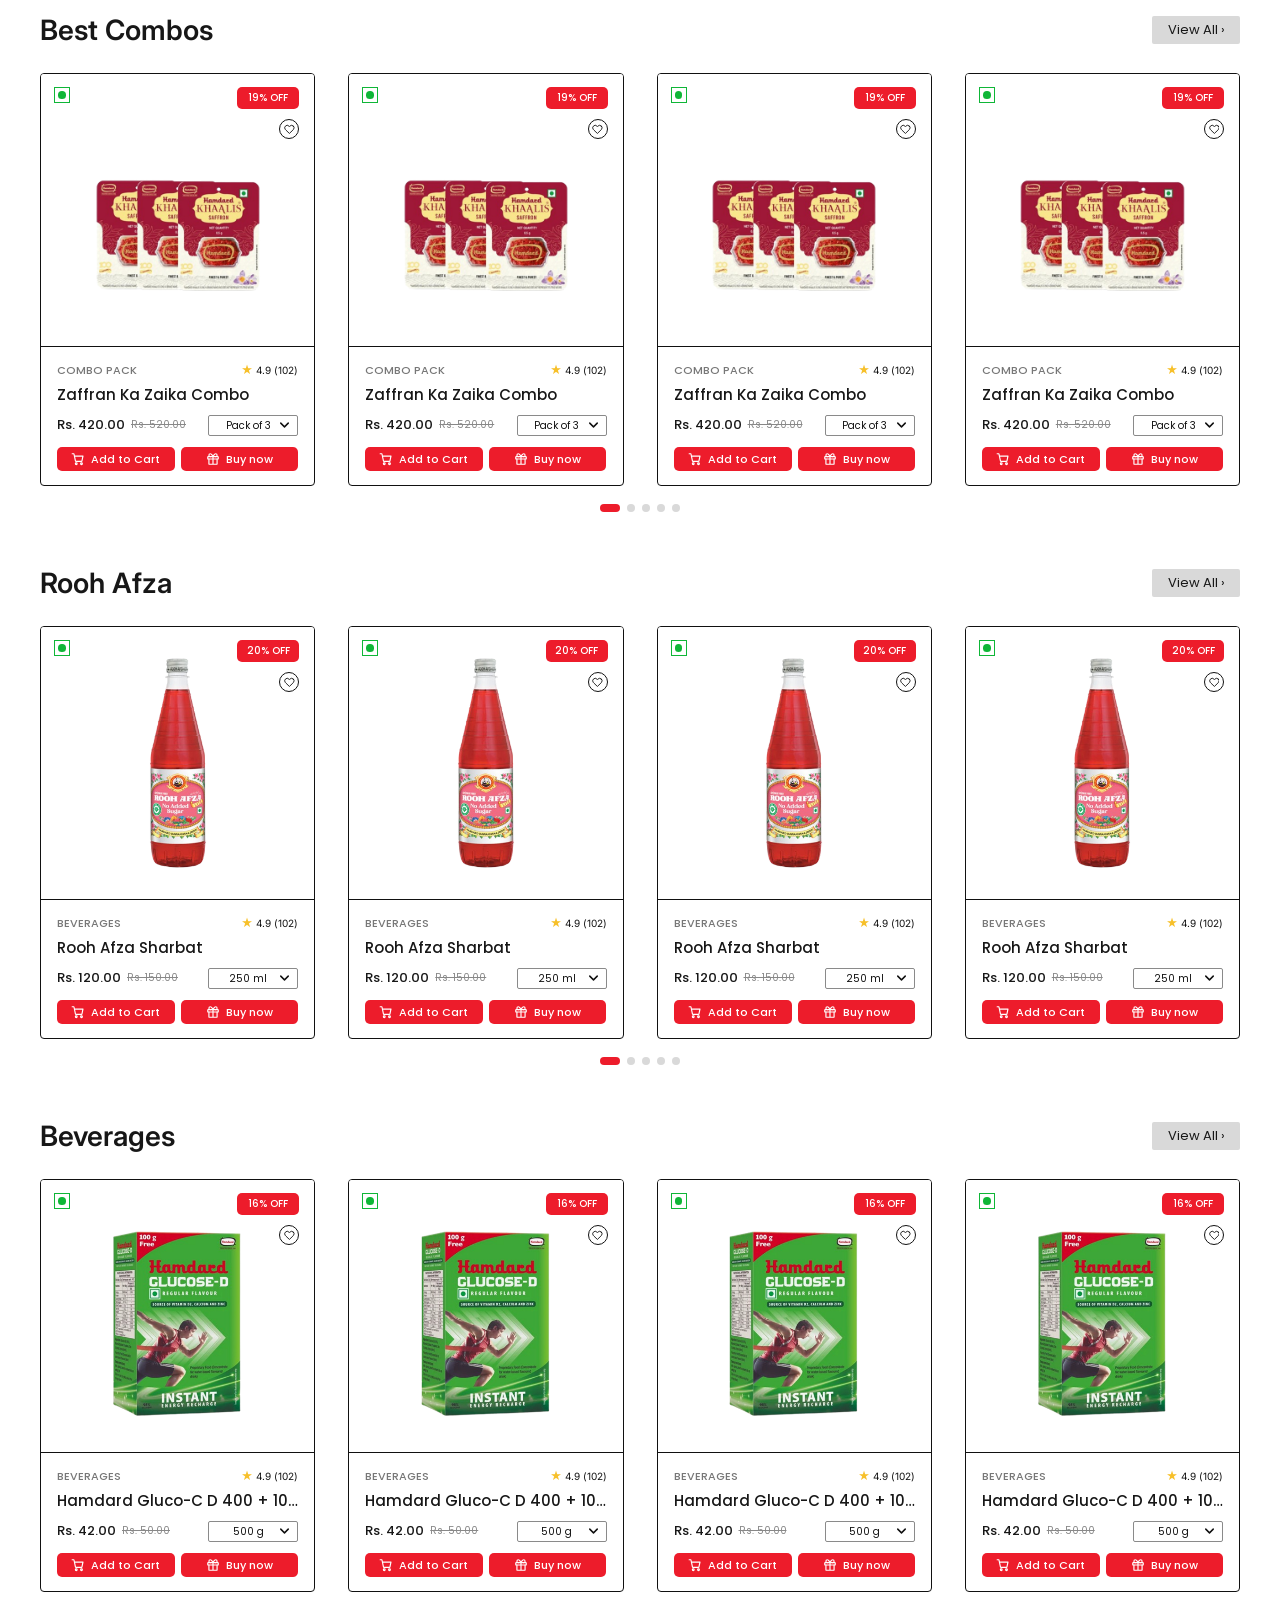
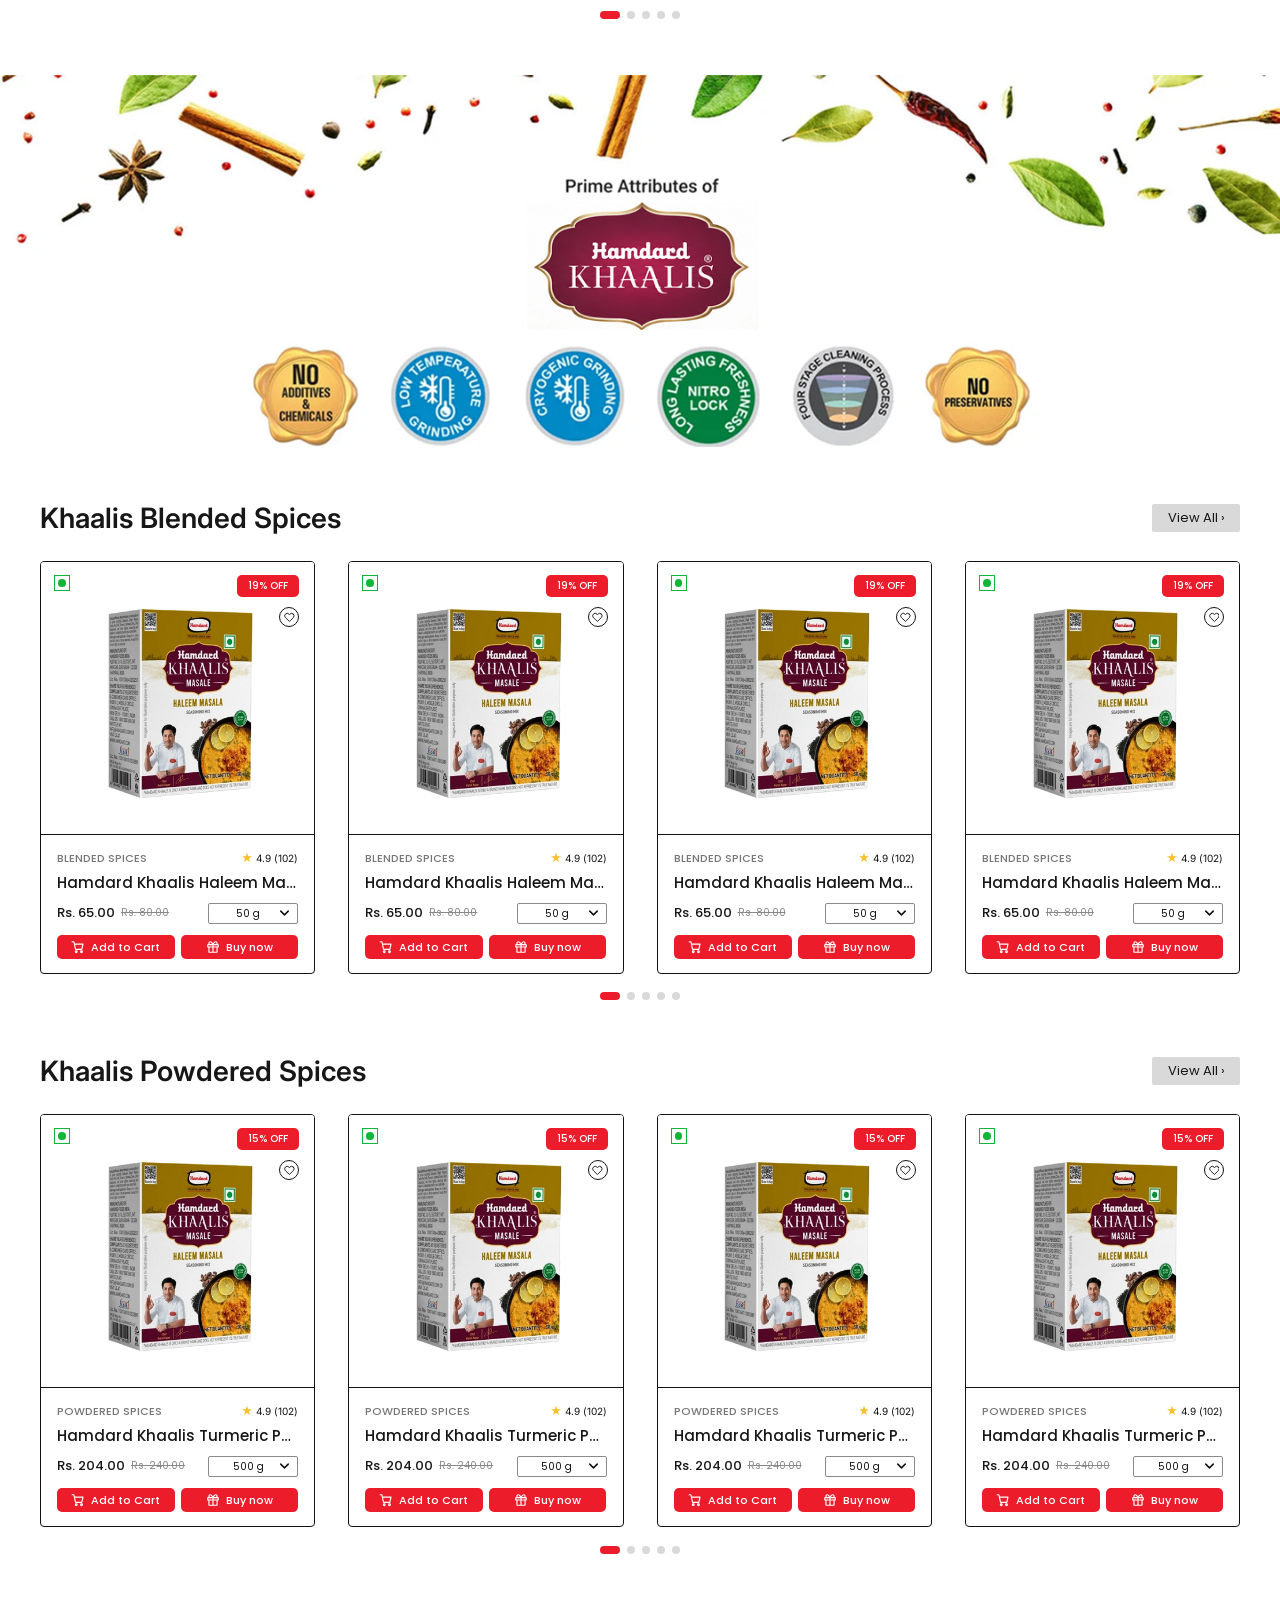
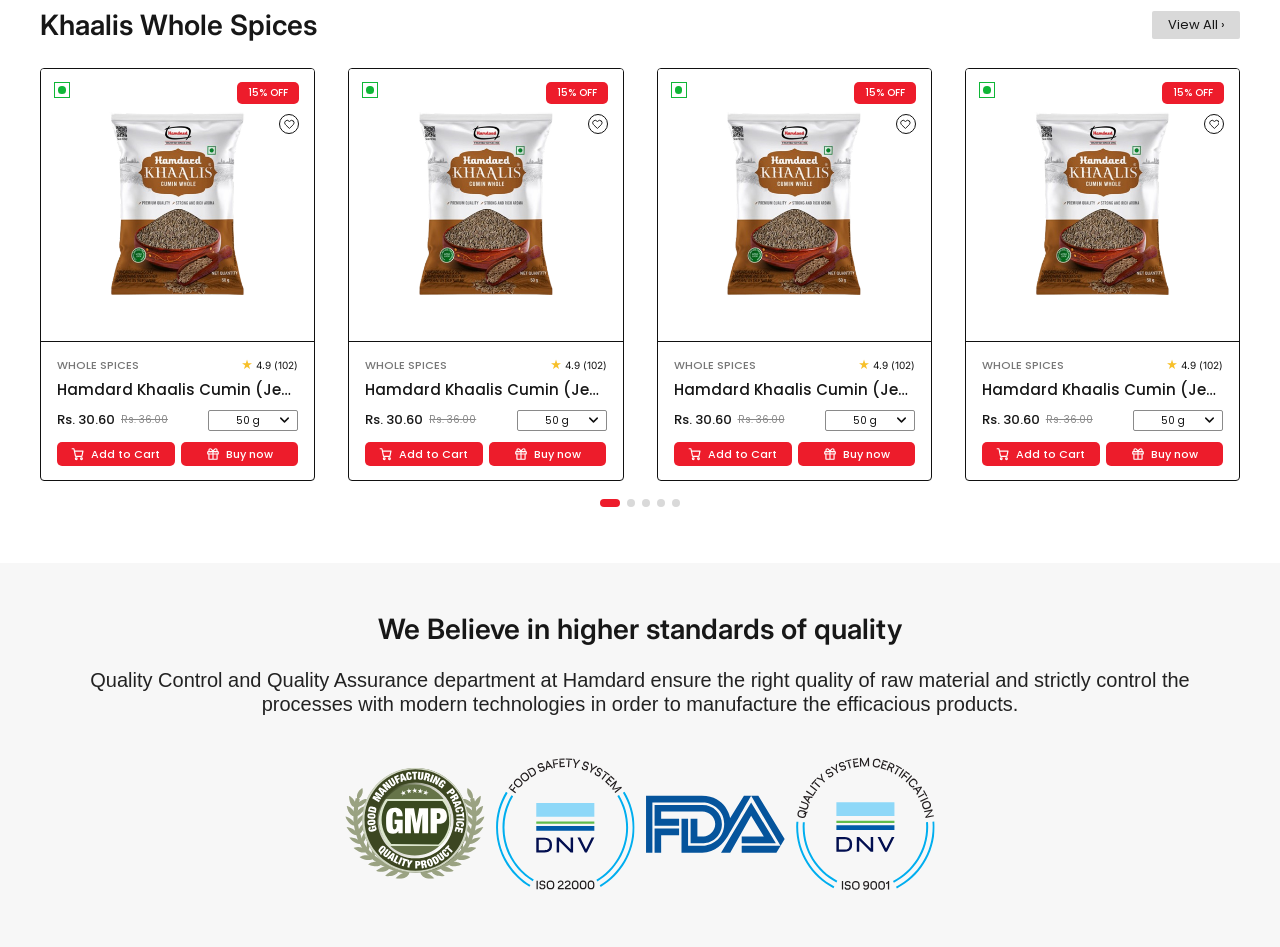
==== commit fd287c13: "changes updated" ====
--- a/index.html
+++ b/index.html
@@ -68,7 +68,7 @@
       .hero-slide img,.hero-slide.active .hero-background{aspect-ratio:3/1}
       .hero-copy{left:7.15%;top:17%;width:46%}
       .hero-brand{width:82px!important;margin-bottom:34px}
-      .hero-copy h1{font-size:4.1vw;line-height:.95;letter-spacing:-1px;margin:0 0 20px;        color: #ababab;}
+      .hero-copy h1{font-size:4.1vw;line-height:.95;letter-spacing:-1px;margin:0 0 20px; color: #000;}
       .hero-copy p{font-size:1.1vw;font-weight:500;line-height:1.25;max-width:38vw;margin:0 0 20px}
       .hero-shop-button{font-size:1.25vw;font-weight:600;padding:.75vw 1.5vw;border-radius:4px;box-shadow:0 2px 6px #0003}
       .hero-slide .hero-offer-badge{left:42.1%;top:9%;width:15.9%}
@@ -423,7 +423,7 @@
       .hero-copy p{
         max-width:30vw;
         font-size:1.1vw;
-        line-height:1.4;color:#8b8b8b;
+        line-height:1.4;color:#000;
       }
     }
 
@@ -549,9 +549,9 @@
       .hero-slide .hero-copy h1,
       .hero-slide .hero-copy p,
       .hero-slide .hero-shop-button{position:static;transform:none;left:auto;top:auto}
-      .hero-slide .hero-copy h1{width:100%;font-size:20px;line-height:1.05;letter-spacing:-.5px;margin:0 0 calc(var(--hh) * .018);color:#ababab;}
+      .hero-slide .hero-copy h1{width:100%;font-size:20px;line-height:1.05;letter-spacing:-.5px;margin:0 0 calc(var(--hh) * .018);color:#000;}
       .hero-slide .hero-copy h1 br{display:none}
-      .hero-slide .hero-copy p{width:100%;max-width:min(320px,88%);padding:0;font-size:max(10px,min(3.6vw,calc(var(--hh) * .032)));line-height:1.35;margin:0 0 calc(var(--hh) * .028);color: #8b8b8b;}
+      .hero-slide .hero-copy p{width:100%;max-width:min(320px,88%);padding:0;font-size:max(10px,min(3.6vw,calc(var(--hh) * .032)));line-height:1.35;margin:0 0 calc(var(--hh) * .028);color: #000;}
       .hero-slide .hero-shop-button{white-space:nowrap;font-size:max(11px,min(3.6vw,calc(var(--hh) * .032)));padding:3px 15px;border-radius:4px}
       /* offer badge: right side, button ke neeche wali line par (reference jaisa) */
       .hero-slide .hero-mobile-badge{left:auto;right:3%;top:52%;transform:none;width:min(26%,calc(var(--hh) * .25))}
@@ -645,7 +645,7 @@
       </article>
       <article class="hero-slide hero-slide--stack active">
         <img class="hero-background" src="assets/khaalish-web.jpg" alt="Hamdard beverages">
-        <img class="hero-mobile-bg" src="assets/khaalish-mob.jpg" alt="" aria-hidden="true">
+        <img class="hero-mobile-bg" src="assets/month-end-banner-mob-new.jpg" alt="" aria-hidden="true">
         <!-- <img class="hero-mobile-products" src="assets/hero-mobile-products.png" alt="Hamdard Khaalis Vermicelli, Soya Magic and Rooh Afza"> -->
         <!-- <img class="hero-mobile-badge" src="assets/hero-mobile-badge.png" alt="Get up to 15% off"> -->
         <div class="hero-copy">
@@ -657,8 +657,8 @@
         <!-- <img class="hero-offer-badge" src="assets/hero-offer-badge.png" alt="Get up to 15% off"> -->
       </article>
       <article class="hero-slide hero-slide--stack active">
-        <img class="hero-background" src="assets/honey-banner-web.jpg" alt="Hamdard Honey">
-        <img class="hero-mobile-bg" src="assets/honey-banner-mob1.jpg" alt="" aria-hidden="true">
+        <img class="hero-background" src="assets/honey-banner-web-new.jpg" alt="Hamdard Honey">
+        <img class="hero-mobile-bg" src="assets/honey-banner-mob-new.jpg" alt="" aria-hidden="true">
         <!-- <img class="hero-mobile-badge" src="assets/25off.png" alt="Get up to 25% off"> -->
         <div class="hero-copy">
           <h1><span style="color:#FF5960;">Subah Ki Shuruaat,<br>Apne Andaaz Mein</span></h1>
@@ -668,8 +668,8 @@
         <!-- <img class="hero-offer-badge" src="assets/25off.png" alt="Get up to 15% off"> -->
       </article>
       <article class="hero-slide hero-slide--stack active">
-        <img class="hero-background" src="assets/saffron-web.jpg" alt="Hamdard Saffron">
-        <img class="hero-mobile-bg" src="assets/saffron-mob.jpg" alt="" aria-hidden="true">
+        <img class="hero-background" src="assets/saffron-banner-web-new.jpg" alt="Hamdard Saffron">
+        <img class="hero-mobile-bg" src="assets/saffron-banner-mob-new.jpg" alt="" aria-hidden="true">
         <!-- <img class="hero-mobile-badge" src="assets/hero-mobile-badge.png" alt="Get up to 15% off"> -->
         <div class="hero-copy">
           <h1><span style="color:#a73557;">Roz Ke Khaane Mein,<br>Kuch Khaas Sa</span></h1>
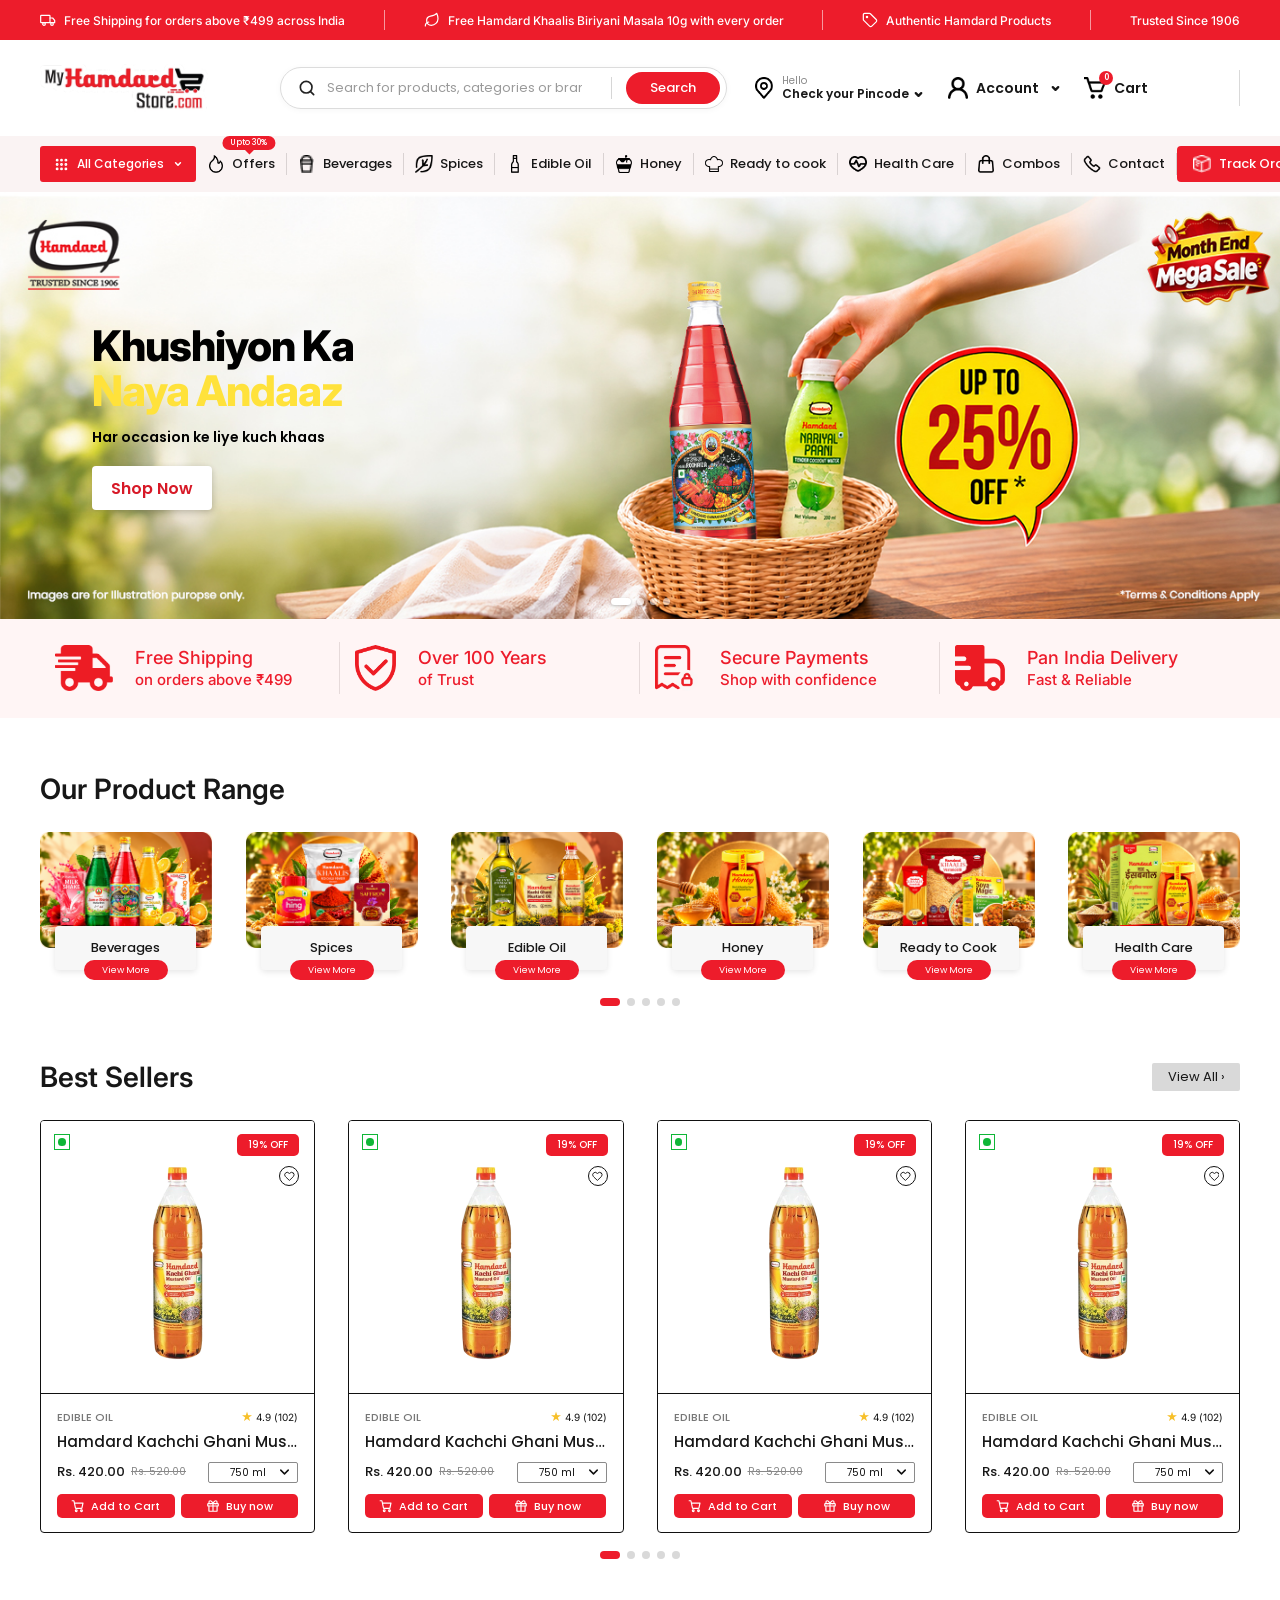
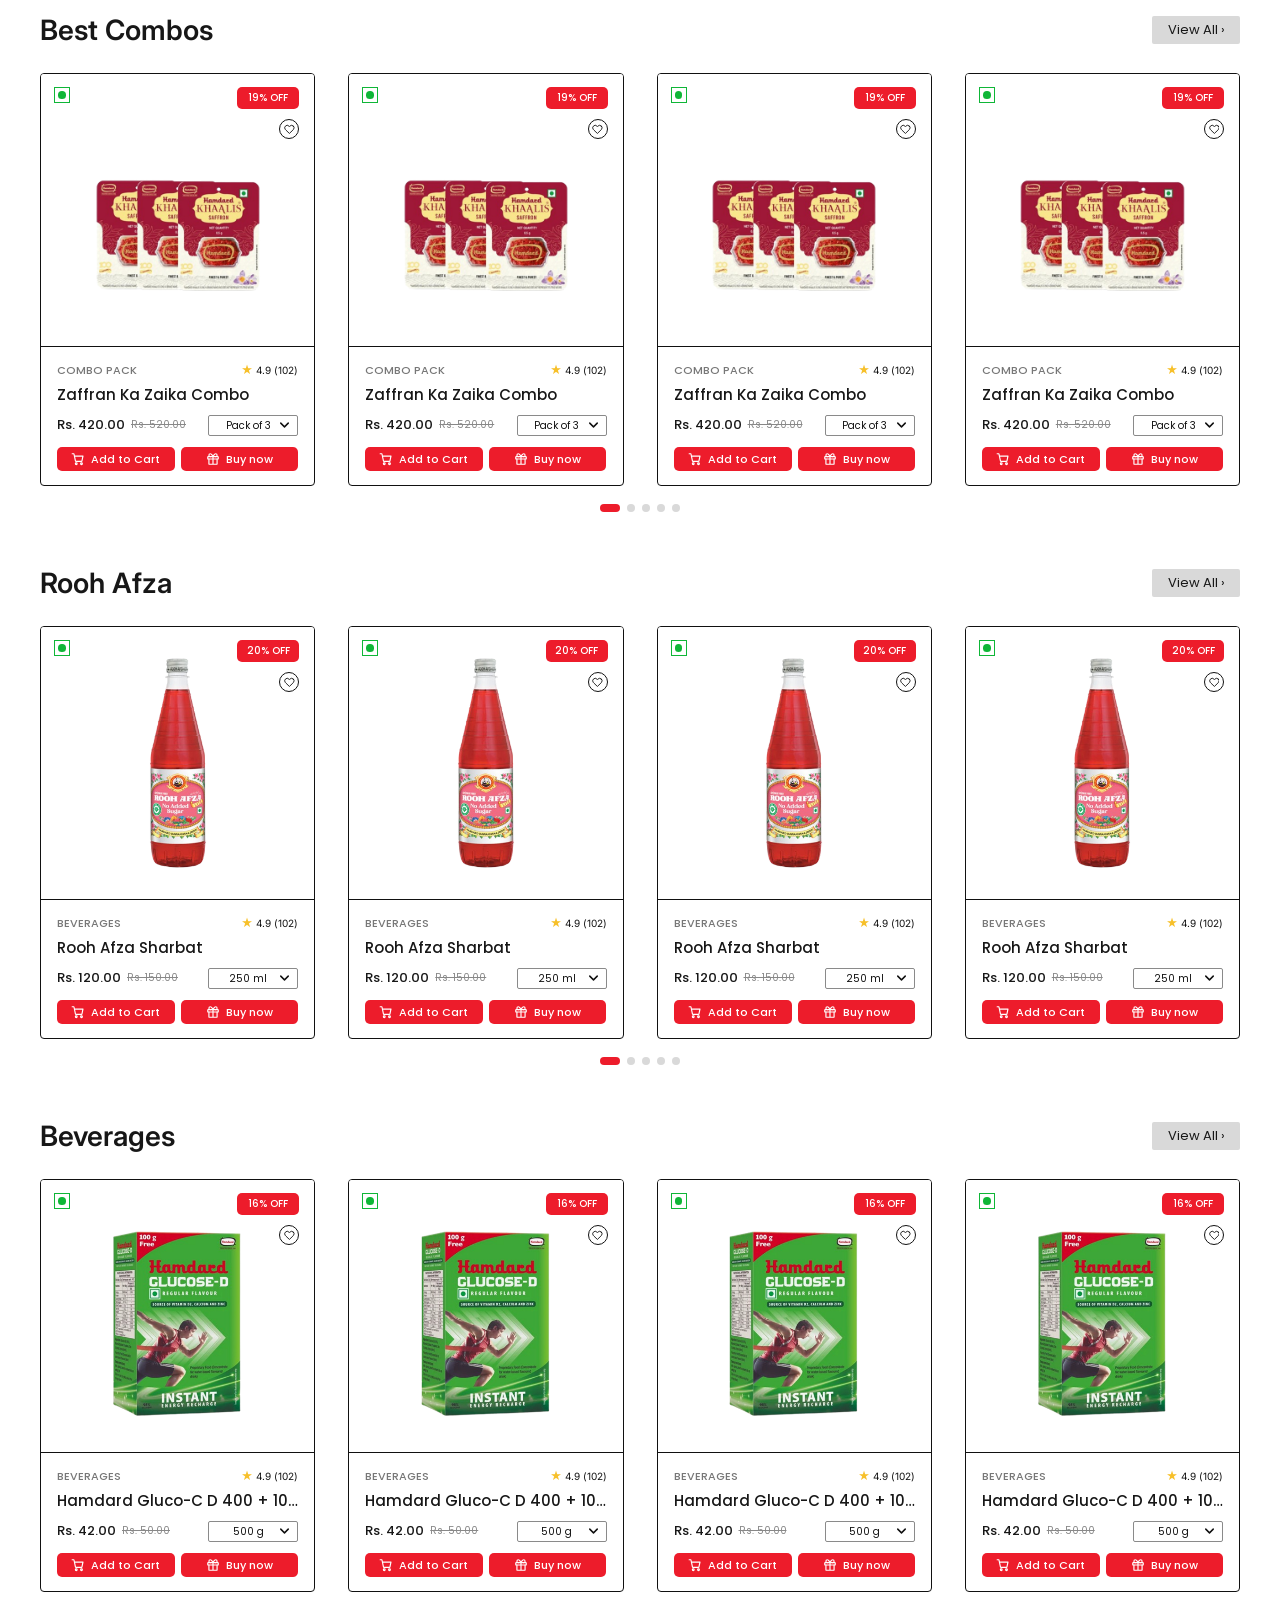
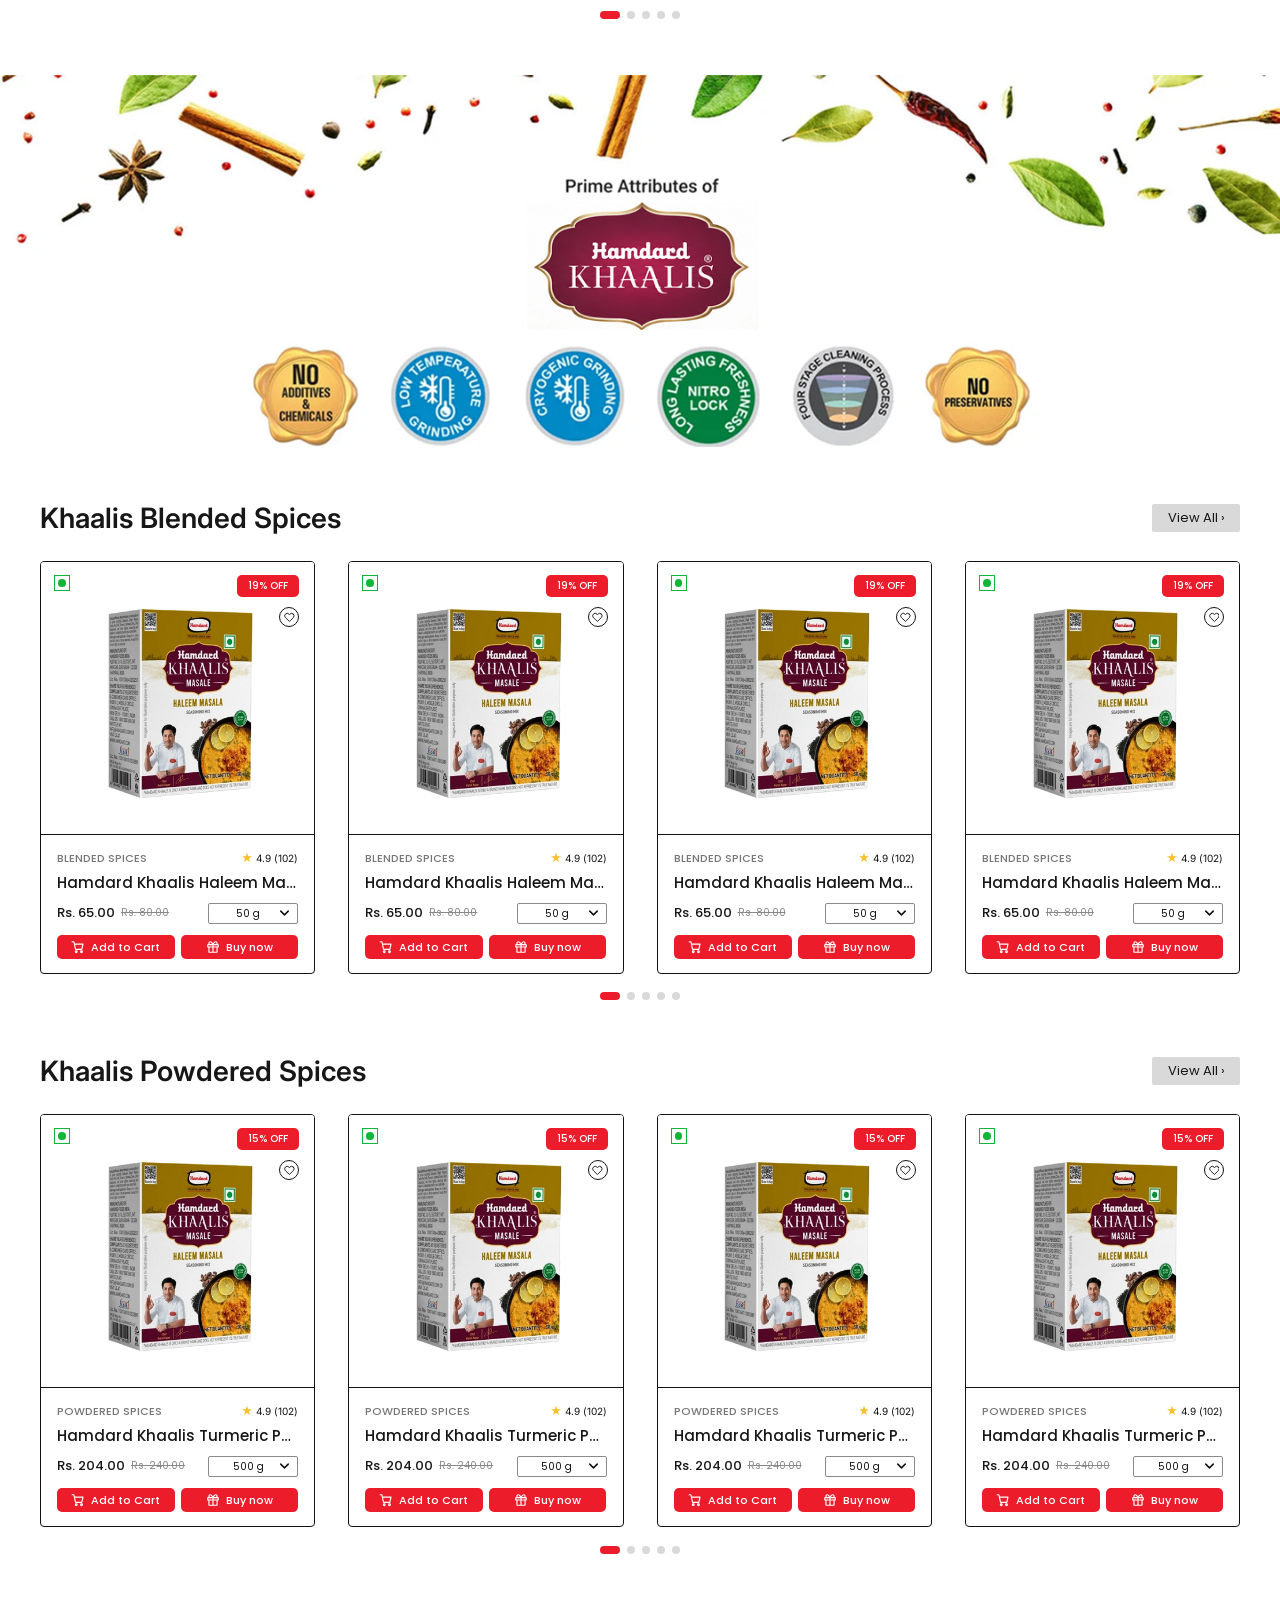
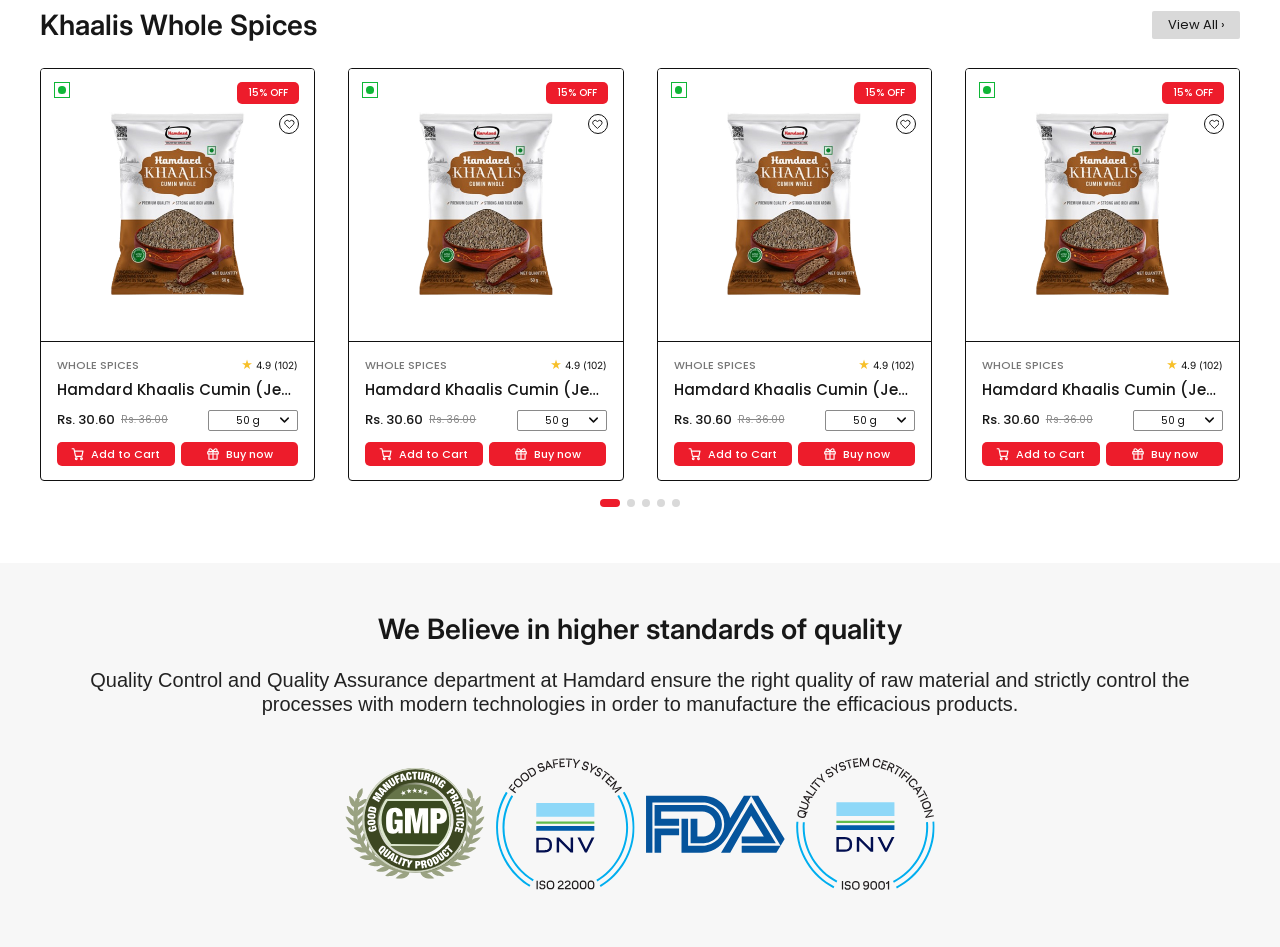
==== commit 02a8411e: "changes updated" ====
--- a/index.html
+++ b/index.html
@@ -70,7 +70,8 @@
       .hero-brand{width:82px!important;margin-bottom:34px}
       .hero-copy h1{font-size:4.1vw;line-height:.95;letter-spacing:-1px;margin:0 0 20px; color: #000;}
       .hero-copy p{font-size:1.1vw;font-weight:500;line-height:1.25;max-width:38vw;margin:0 0 20px}
-      .hero-shop-button{font-size:1.25vw;font-weight:600;padding:.75vw 1.5vw;border-radius:4px;box-shadow:0 2px 6px #0003}
+      .hero-shop-button{font-size:1.25vw;font-weight:600;padding:.75vw 1.5vw;border-radius:4px;box-shadow:0 2px 6px #0003;transition:all .3s ease}
+      .hero-shop-button:hover{background:var(--red);color:#fff}
       .hero-slide .hero-offer-badge{left:42.1%;top:9%;width:15.9%}
       .benefits{max-width:none;width:100%;margin:0;padding:0 max(24px,calc((100% - 1200px)/2));height:99px;align-items:center;background:#fff5f5}
       .benefit{justify-content:flex-start;padding:0 0 0 15px;height:52px;gap:20px}
@@ -637,8 +638,8 @@
         <!-- <img class="hero-mobile-badge" src="assets/hero-mobile-badge.png" alt="Get up to 15% off"> -->
         <div class="hero-copy">
           <!-- <img class="hero-brand" src="assets/hamdard-logo.png" alt="Hamdard - Trusted since 1906"> -->
-          <h1>Festival <br><span>Dhamaka Offer</span></h1>
-          <p>Lorem ipsum dolor sit amet consectetur. Integer pretium id non quis et mattis morbi. </p>
+          <h1>Khushiyon Ka <br><span>Naya Andaaz</span></h1>
+          <p>Har occasion ke liye kuch khaas</p>
           <a class="hero-shop-button" href="#offers">Shop Now</a>
         </div>
         <!-- <img class="hero-offer-badge" src="assets/hero-offer-badge.png" alt="Get up to 15% off"> -->
@@ -650,8 +651,8 @@
         <!-- <img class="hero-mobile-badge" src="assets/hero-mobile-badge.png" alt="Get up to 15% off"> -->
         <div class="hero-copy">
           <!-- <img class="hero-brand" src="assets/hamdard-logo.png" alt="Hamdard - Trusted since 1906"> -->
-          <h1><span style="color:#FF5960;">RoohAfza </span><br>and Beyond</h1>
-          <p>Lorem ipsum dolor sit amet consectetur. Integer pretium id non quis et mattis morbi </p>
+          <p style="margin-bottom: 0px;">More flavours, | More Savings, | More Reasons</p>
+          <h1><span style="color:#FF5960;">To Choose Hamdard</h1>
           <a class="hero-shop-button" href="#offers">Shop Now</a>
         </div>
         <!-- <img class="hero-offer-badge" src="assets/hero-offer-badge.png" alt="Get up to 15% off"> -->
@@ -662,7 +663,7 @@
         <!-- <img class="hero-mobile-badge" src="assets/25off.png" alt="Get up to 25% off"> -->
         <div class="hero-copy">
           <h1><span style="color:#FF5960;">Subah Ki Shuruaat,<br>Apne Andaaz Mein</span></h1>
-          <p>Apne morning routine mein shaamil karein Hamdard Honey</p>
+          <p>Apne morning routine mein shaamil karein <br> <b>Hamdard Honey</b></p>
           <a class="hero-shop-button" href="#honey">Shop Now</a>
         </div>
         <!-- <img class="hero-offer-badge" src="assets/25off.png" alt="Get up to 15% off"> -->
